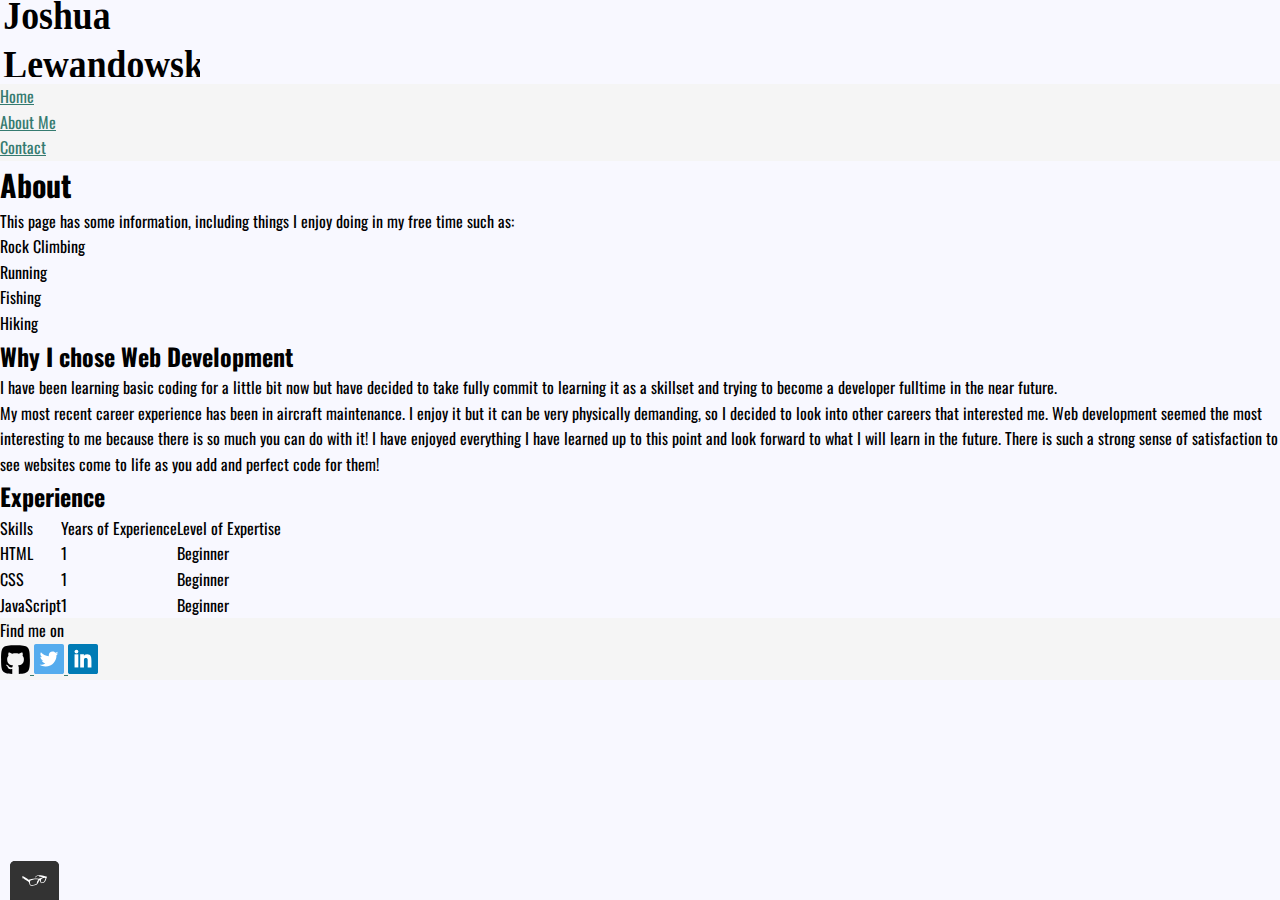
==== about.html @ c808af3d "continuing to style webpage" ====
<!DOCTYPE html>
<html>
<head>
  <meta charset="utf-8">
  <title>Joshua Lewandowski</title>
  <!-- Add your own favicon -->
  <link rel="shortcut icon" href="img/favicon.svg">
  <link rel="stylesheet" type="text/css" href="css/normalize.css">
  <link rel="preconnect" href="https://fonts.gstatic.com">
  <link href="https://fonts.googleapis.com/css2?family=Oswald:wght@300&display=swap" rel="stylesheet">
  <link rel="stylesheet" type="text/css" href="css/styles.css">
</head>
<body>
  <header>
    <!-- Create your own logo to add here -->
    <img src="img/logo.svg" alt="Joshua Lewandowski">
    <nav>
      <ul role="menu-bar">
        <li role="presentation">
          <a href="index.html" role="menuitem" class="navigation-list__item">Home</a>
        </li>
        <li role="presentation">
          <a href="about.html" role="menuitem" class="navigation-list__item navigation-list__item--active">About Me</a>
        </li>
        <li role="presentation">
          <a href="contact.html" role="menuitem" class="navigation-list__item">Contact</a>
        </li>
      </ul>
    <nav>
  </header>
  <div>
    <h1>About</h1>
    <p>This page has some information, including things I enjoy doing in my free time such as:</p>
    <ul>
      <li>Rock Climbing</li>
      <li>Running</li>
      <li>Fishing</li>
      <li>Hiking</li>
    </ul>
    <h2>Why I chose Web Development</h2>
      <p>I have been learning basic coding for a little bit now but have decided to take fully commit to learning it as a skillset and trying to become a developer fulltime in the near future.</p>
      <p>My most recent career experience has been in aircraft maintenance. I enjoy it but it can be very physically demanding, so I decided to look into other careers that interested me. Web development seemed the most interesting to me because there is so much you can do with it! I have enjoyed everything I have learned up to this point and look forward to what I will learn in the future. There is such a strong sense of satisfaction to see websites come to life as you add and perfect code for them!</p>
  <h2>Experience</h2>
    <table>
      <tr>
        <td>Skills</td>
        <td>Years of Experience</td>
        <td>Level of Expertise</td>
      </tr>
      <tr>
        <td>HTML</td>
        <td>1</td>
        <td>Beginner</td>
      </tr>
      <tr>
        <td>CSS</td>
        <td>1</td>
        <td>Beginner</td>
      </tr>
      <tr>
        <td>JavaScript</td>
        <td>1</td>
        <td>Beginner</td>
      </tr>
    </table>
  </div>
  <footer>
    <p>Find me on</p>
    <a href="https://github.com/joshlewski" target="_blank">
      <img src="img/github_icon.svg" alt="Github">
    </a>
    <a href="#" target="_blank">
      <img src="img/twitter_icon.svg" alt="Twitter">
    <a href="https://www.linkedin.com/in/joshua-lewandowski/" target="_blank">
      <img src="img/linkedin_icon.svg" alt="LinkedIn">
    </a>
  </footer>
  <script src="js/tota11y.min.js"></script>
</body>
</html>
---- css/styles.css ----
/*
Colors Used

background ghost white: #F8F8FF
nav&footer white smoke: #F5F5F5
button color powder blue: #B0E0E6
*/
body {
  background-color: #F8F8FF;
  font-family: 'Oswald', sans-serif;
  font-weight: 400;
  font-size: 16px;
  line-height: 1.6;
}
nav {
  background-color: #F5F5F5;
}
h1 {
  font-size: 30px;
  font-weight: 700;
}
h2 {
  font-size: 24px;
  font-weight: 700;
}
h3 {
  font-size: 18px;
  font-weight: 700;
}
.profile_picture {
  width: 250px;
  float: left;
  margin-right: 40px;
}
a {
  color: #357b70;
}
a:hover {
  text-decoration: none;
}
a:visited {
  color: #05676e;
}
a:active {
  color: #489c79;
}
button {
  border: none;
  font-family: inherit;
  background-color: #B0E0E6;
  color: black;
  text-decoration: none;
  padding: 10px;
  border-radius: 3px;
  /* gives the button a bottom border with a width of 2px, a type of solid, and a color in RGBA format */
  border-bottom: 2px solid rgba(0, 0, 0, 0.3);
}
button:hover, button:focus {
  cursor: pointer;
  opacity: 0.8;
}
footer {
  background-color: #F5F5F5;
}
.page-footer {
  clear: both;
}
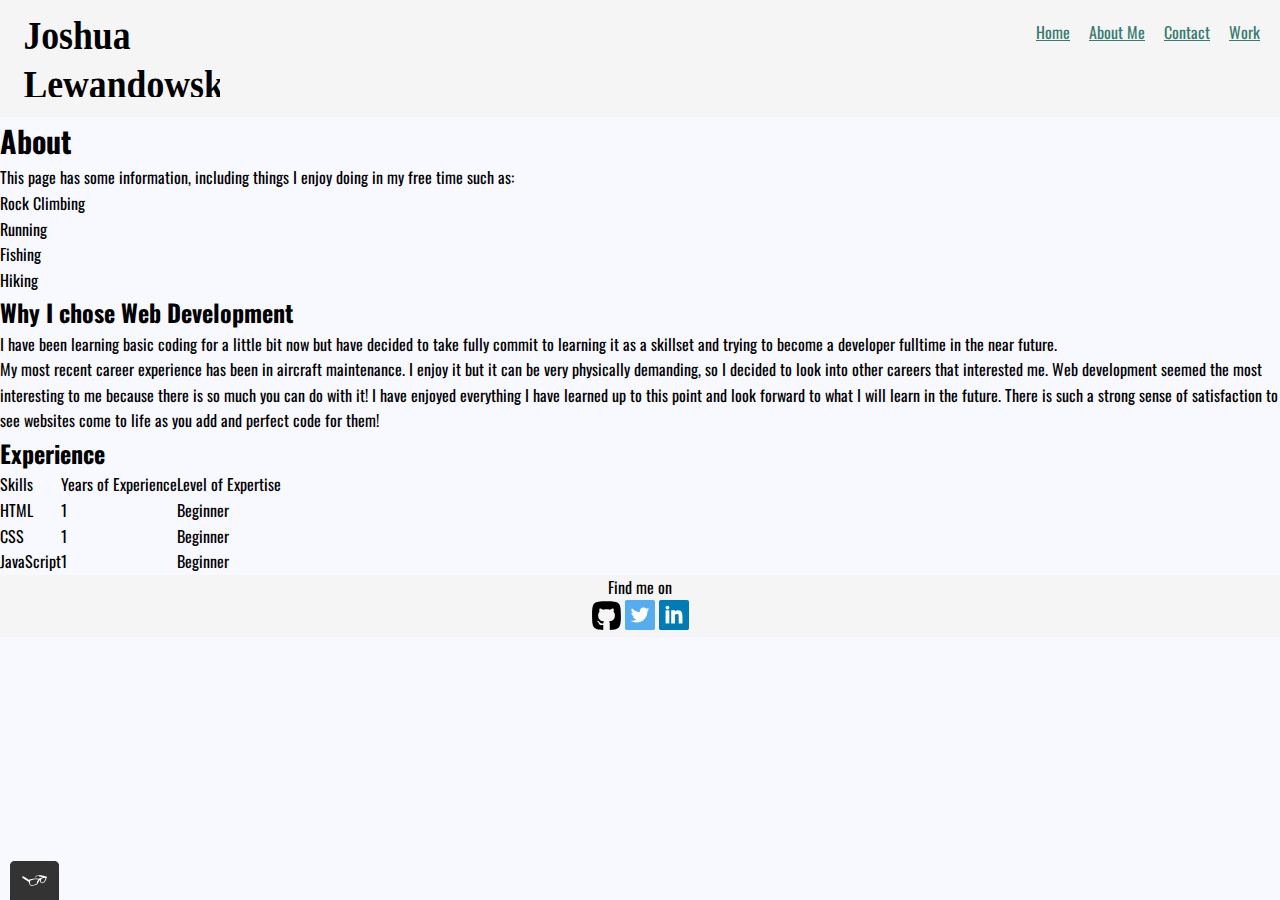
==== commit a8395709: "continued styling added a work page centered footer" ====
--- a/about.html
+++ b/about.html
@@ -11,11 +11,11 @@
   <link rel="stylesheet" type="text/css" href="css/styles.css">
 </head>
 <body>
-  <header>
-    <!-- Create your own logo to add here -->
-    <img src="img/logo.svg" alt="Joshua Lewandowski">
-    <nav>
-      <ul role="menu-bar">
+  <header class="page-header">
+  <!-- Create your own logo to add here -->
+    <img src="img/logo.svg" alt="Joshua Lewandowski" class="page-header__item">
+    <nav class="main-navigation page-header__item">
+      <ul role="menu-bar" class="navigation-list">
         <li role="presentation">
           <a href="index.html" role="menuitem" class="navigation-list__item">Home</a>
         </li>
@@ -24,6 +24,9 @@
         </li>
         <li role="presentation">
           <a href="contact.html" role="menuitem" class="navigation-list__item">Contact</a>
+        </li>
+        <li role="presentation">
+          <a href="work.html" role="menuitem" class="navigation-list__item">Work</a>
         </li>
       </ul>
     <nav>
@@ -64,8 +67,9 @@
       </tr>
     </table>
   </div>
-  <footer>
+  <footer class="page-footer">
     <p>Find me on</p>
+    <div class="social-media">
     <a href="https://github.com/joshlewski" target="_blank">
       <img src="img/github_icon.svg" alt="Github">
     </a>
@@ -74,6 +78,7 @@
     <a href="https://www.linkedin.com/in/joshua-lewandowski/" target="_blank">
       <img src="img/linkedin_icon.svg" alt="LinkedIn">
     </a>
+    <div>
   </footer>
   <script src="js/tota11y.min.js"></script>
 </body>
--- a/css/styles.css
+++ b/css/styles.css
@@ -5,6 +5,9 @@
 nav&footer white smoke: #F5F5F5
 button color powder blue: #B0E0E6
 */
+* {
+  box-sizing: border-box;
+}
 body {
   background-color: #F8F8FF;
   font-family: 'Oswald', sans-serif;
@@ -31,6 +34,7 @@
   width: 250px;
   float: left;
   margin-right: 40px;
+  border-radius: 50%;
 }
 a {
   color: #357b70;
@@ -64,4 +68,48 @@
 }
 .page-footer {
   clear: both;
+  display: flex;
+  flex-direction: column;
+  text-align: center;
 }
+.profile {
+  max-width: 700px;
+  margin: 0 auto;
+}
+.page-header {
+  display: flex;
+  width: 100%;
+  padding: 20px;
+  background-color: #F5F5F5;
+}
+.page-header__item {
+  flex: 0 1 200px;
+}
+.page-header__item:last-child {
+  flex-grow: 1;
+  text-align: right;
+}
+.navigation-list {
+  list-style-type: none;
+}
+.navigation-list li {
+  display: inline-block;
+  margin-left: 15px;
+}
+.grid {
+  display: grid;
+  grid-template-columns: 1fr 1fr 1fr;
+  grid-gap: 20px;
+}
+.grid__item {
+  background-color: lightgray;
+}
+.social-media a {
+  text-decoration: none;
+}
+.social-media img:hover {
+  transform: scale(1.5);
+}
+.grid__item a {
+  color: #00675c;
+}
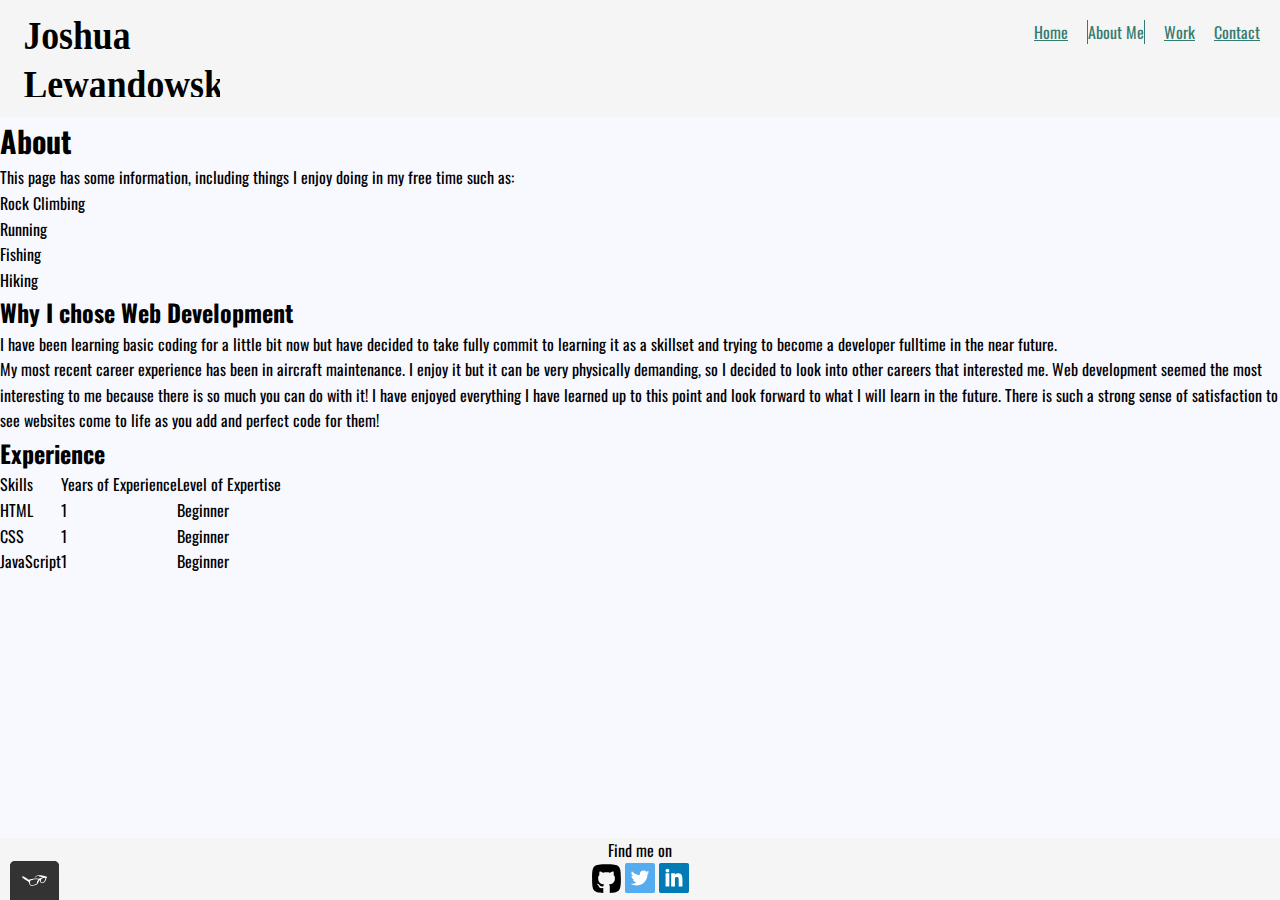
==== commit 309c449c: "moved footer to bottom of page changed contact to lask position in navbar" ====
--- a/about.html
+++ b/about.html
@@ -23,10 +23,10 @@
           <a href="about.html" role="menuitem" class="navigation-list__item navigation-list__item--active">About Me</a>
         </li>
         <li role="presentation">
-          <a href="contact.html" role="menuitem" class="navigation-list__item">Contact</a>
+          <a href="work.html" role="menuitem" class="navigation-list__item">Work</a>
         </li>
         <li role="presentation">
-          <a href="work.html" role="menuitem" class="navigation-list__item">Work</a>
+          <a href="contact.html" role="menuitem" class="navigation-list__item">Contact</a>
         </li>
       </ul>
     <nav>
--- a/css/styles.css
+++ b/css/styles.css
@@ -65,6 +65,9 @@
 }
 footer {
   background-color: #F5F5F5;
+  position: absolute;
+  bottom: 0;
+  width: 100%;
 }
 .page-footer {
   clear: both;
@@ -96,6 +99,13 @@
   display: inline-block;
   margin-left: 15px;
 }
+.navigation-list__item--active {
+  border-style: solid;
+  border-color: #357b70;
+  border-left-width: 1px;
+  border-right-width: 1px;
+  text-decoration: none;
+}
 .grid {
   display: grid;
   grid-template-columns: 1fr 1fr 1fr;
@@ -103,6 +113,7 @@
 }
 .grid__item {
   background-color: lightgray;
+  padding-bottom: 20px;
 }
 .social-media a {
   text-decoration: none;
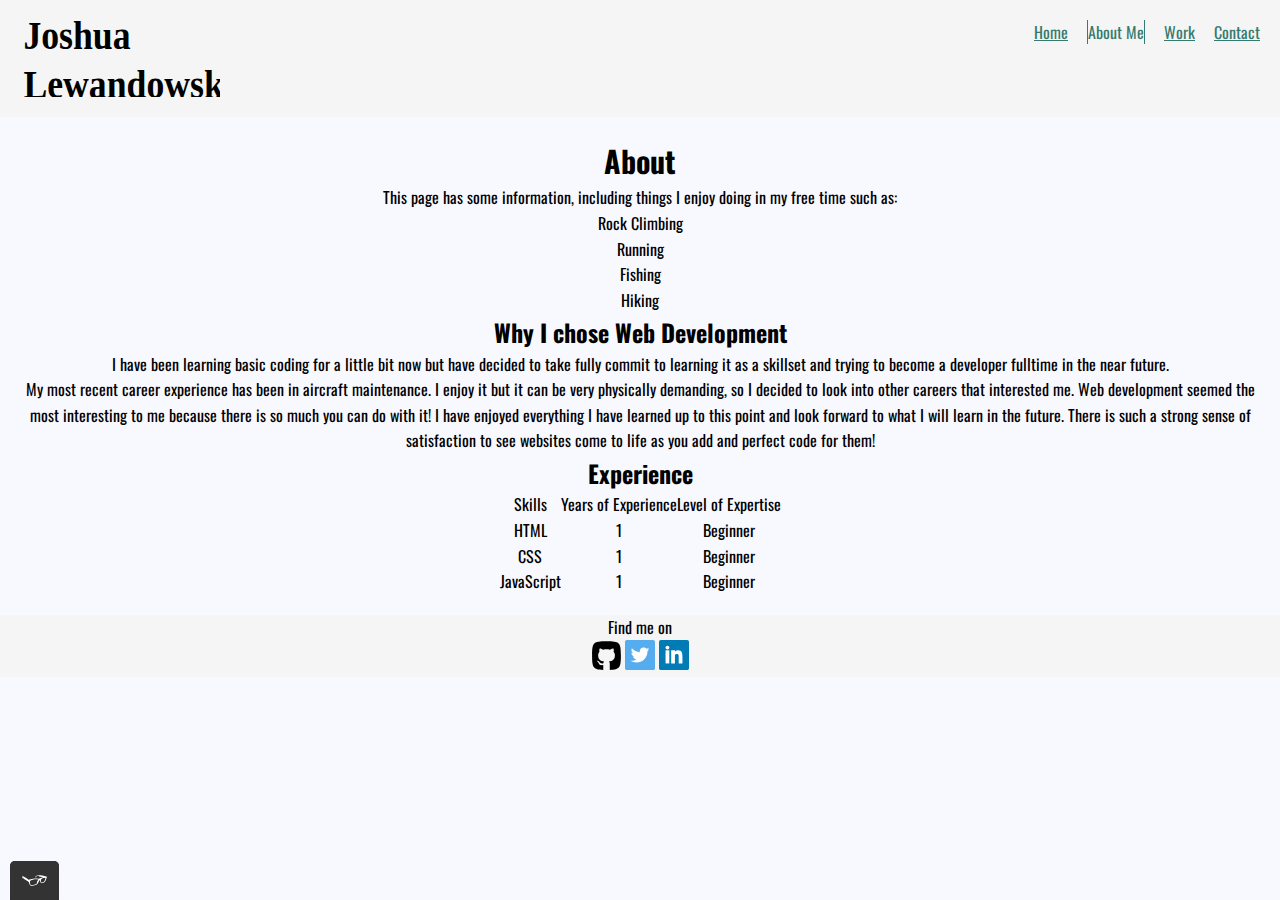
==== commit c39c9f9a: "styling to center elements on pages" ====
--- a/about.html
+++ b/about.html
@@ -31,7 +31,7 @@
       </ul>
     <nav>
   </header>
-  <div>
+  <div class="about-me">
     <h1>About</h1>
     <p>This page has some information, including things I enjoy doing in my free time such as:</p>
     <ul>
@@ -44,7 +44,7 @@
       <p>I have been learning basic coding for a little bit now but have decided to take fully commit to learning it as a skillset and trying to become a developer fulltime in the near future.</p>
       <p>My most recent career experience has been in aircraft maintenance. I enjoy it but it can be very physically demanding, so I decided to look into other careers that interested me. Web development seemed the most interesting to me because there is so much you can do with it! I have enjoyed everything I have learned up to this point and look forward to what I will learn in the future. There is such a strong sense of satisfaction to see websites come to life as you add and perfect code for them!</p>
   <h2>Experience</h2>
-    <table>
+    <table class="about-table">
       <tr>
         <td>Skills</td>
         <td>Years of Experience</td>
--- a/css/styles.css
+++ b/css/styles.css
@@ -21,10 +21,12 @@
 h1 {
   font-size: 30px;
   font-weight: 700;
+  text-align: center;
 }
 h2 {
   font-size: 24px;
   font-weight: 700;
+  text-align: center;
 }
 h3 {
   font-size: 18px;
@@ -65,9 +67,6 @@
 }
 footer {
   background-color: #F5F5F5;
-  position: absolute;
-  bottom: 0;
-  width: 100%;
 }
 .page-footer {
   clear: both;
@@ -124,3 +123,23 @@
 .grid__item a {
   color: #00675c;
 }
+.about-me {
+  text-align: center;
+  margin: 20px;
+}
+.about-table {
+  display: flex;
+  justify-content: center;
+}
+.contact {
+  display: flex;
+  flex-direction: column;
+  text-align: center;
+  padding-bottom: 20px;
+}
+.contact-form {
+  padding-bottom: 20px;
+  display: flex;
+  flex-direction: column;
+  align-items: center;
+}
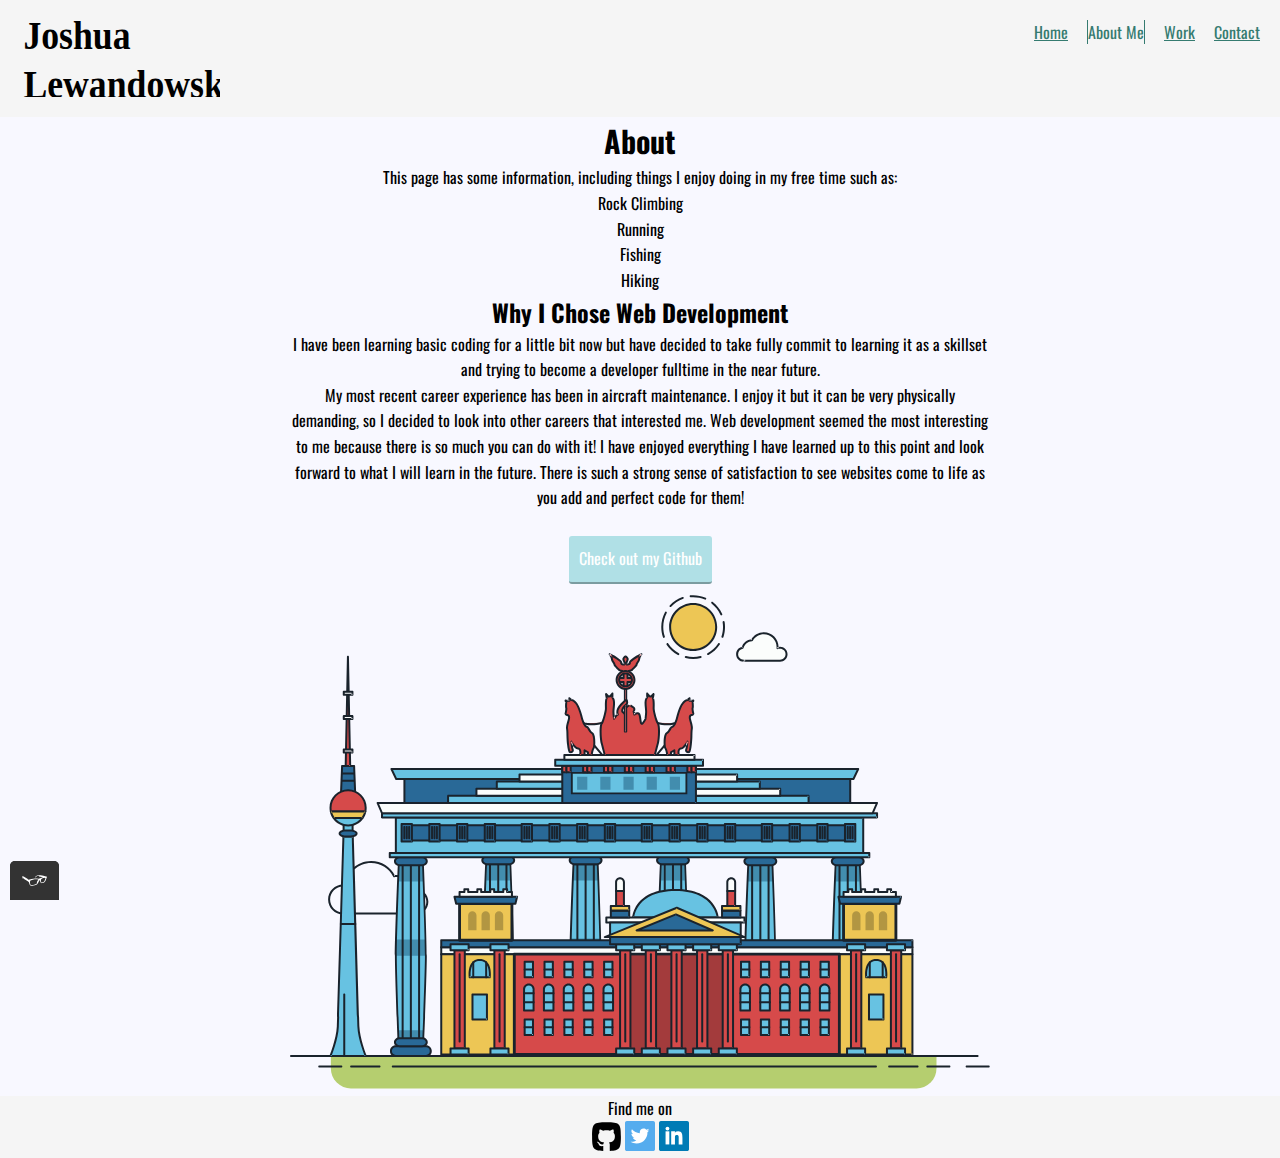
==== commit 0ce7e608: "added an svg with animations" ====
--- a/about.html
+++ b/about.html
@@ -2,6 +2,7 @@
 <html>
 <head>
   <meta charset="utf-8">
+  <meta name="viewport" content="width=device-width, initial-scale=1">
   <title>Joshua Lewandowski</title>
   <!-- Add your own favicon -->
   <link rel="shortcut icon" href="img/favicon.svg">
@@ -10,7 +11,7 @@
   <link href="https://fonts.googleapis.com/css2?family=Oswald:wght@300&display=swap" rel="stylesheet">
   <link rel="stylesheet" type="text/css" href="css/styles.css">
 </head>
-<body>
+<body class="main">
   <header class="page-header">
   <!-- Create your own logo to add here -->
     <img src="img/logo.svg" alt="Joshua Lewandowski" class="page-header__item">
@@ -40,9 +41,11 @@
       <li>Fishing</li>
       <li>Hiking</li>
     </ul>
-    <h2>Why I chose Web Development</h2>
+    <h2>Why I Chose Web Development</h2>
       <p>I have been learning basic coding for a little bit now but have decided to take fully commit to learning it as a skillset and trying to become a developer fulltime in the near future.</p>
       <p>My most recent career experience has been in aircraft maintenance. I enjoy it but it can be very physically demanding, so I decided to look into other careers that interested me. Web development seemed the most interesting to me because there is so much you can do with it! I have enjoyed everything I have learned up to this point and look forward to what I will learn in the future. There is such a strong sense of satisfaction to see websites come to life as you add and perfect code for them!</p>
+      <br>
+<!-- Take Out Table for now
   <h2>Experience</h2>
     <table class="about-table">
       <tr>
@@ -66,6 +69,942 @@
         <td>Beginner</td>
       </tr>
     </table>
+  -->
+    <a href="https://github.com/joshlewski" class="button" target="_blank">Check out my Github</a>
+
+    <svg xmlns="http://www.w3.org/2000/svg" class="berlin-illustration" height="505" viewBox="0 0 700 505" xmlns:xlink="http://www.w3.org/1999/xlink">
+      <defs>
+          <polygon id="a" points=".06 231.917 .06 .929 688.717 .929 688.717 231.917" />
+      </defs>
+      <g fill="none" fill-rule="evenodd">
+        <g transform="translate(0 241)" class="cloud-front">
+        <path fill="#1A232C" d="M87.602,29 L87.602,28 C87.326,28.001 87.103,28.024 86.927,28.033 L86.979,29.031 L87.947,28.78 C85.741,20.282 78.041,14.002 68.852,14 C67.858,14 66.904,14.096 65.98,14.231 L66.125,15.22 L67.019,14.772 C62.626,6.015 53.567,0.001 43.102,0 C29.041,0.002 17.524,10.848 16.443,24.632 L17.44,24.71 L17.606,23.724 C16.803,23.589 15.969,23.5 15.102,23.5 C6.817,23.501 0.102,30.215 0.102,38.5 C0.102,46.785 6.817,53.499 15.102,53.5 L87.602,53.5 C94.644,53.499 100.351,47.792 100.352,40.75 C100.351,33.708 94.644,28.001 87.602,28 L87.602,30 C90.573,30 93.254,31.202 95.203,33.149 C97.15,35.097 98.351,37.778 98.352,40.75 C98.351,43.722 97.15,46.403 95.203,48.351 C93.254,50.298 90.573,51.5 87.602,51.5 L15.102,51.5 C11.509,51.5 8.265,50.046 5.909,47.692 C3.555,45.337 2.102,42.093 2.102,38.5 C2.102,34.907 3.555,31.663 5.909,29.308 C8.265,26.954 11.509,25.5 15.102,25.5 C15.831,25.5 16.553,25.575 17.273,25.697 C17.551,25.743 17.832,25.672 18.055,25.499 C18.277,25.325 18.414,25.07 18.436,24.789 C19.436,12.04 30.094,1.998 43.102,2 C52.786,1.999 61.163,7.564 65.231,15.669 C65.425,16.055 65.842,16.272 66.27,16.21 C67.132,16.084 67.988,16 68.852,16 C77.108,15.998 84.027,21.647 86.011,29.283 C86.13,29.741 86.557,30.054 87.031,30.03 C87.27,30.017 87.457,29.999 87.602,30 L87.602,29"
+            transform="translate(38 36)" />
+          </g>
+          <path fill="#B5CE6F" d="M646.484,484.382 C646.484,489.501 644.531,494.62 640.627,498.525 C636.722,502.43 631.603,504.382 626.484,504.382 L60.873,504.382 C55.754,504.382 50.636,502.43 46.731,498.525 C42.826,494.62 40.873,489.501 40.873,484.382 L40.873,471.917 L646.484,471.917 L646.484,484.382"
+          />
+          <polyline fill="#67C2E2" points="334.824 185.029 101.449 185.029 106.209 195.08 563.438 195.08 568.2 185.029 334.824 185.029" />
+          <path fill="#1A232C" d="M334.824,185.029 L334.824,184.029 L101.449,184.029 C101.104,184.029 100.788,184.203 100.604,184.494 C100.42,184.785 100.398,185.146 100.545,185.457 L105.306,195.508 C105.471,195.856 105.824,196.079 106.209,196.079 L563.438,196.079 C563.824,196.079 564.177,195.856 564.342,195.508 L569.104,185.457 C569.251,185.146 569.229,184.785 569.045,184.494 C568.861,184.203 568.544,184.029 568.2,184.029 L334.824,184.029 L334.824,186.029 L566.62,186.029 L562.806,194.08 L106.842,194.08 L103.029,186.029 L334.824,186.029 L334.824,185.029"
+          />
+          <polygon fill="#296997" points="114.416 218.974 560.222 218.974 560.222 195.08 114.416 195.08" />
+          <path fill="#1A232C" d="M560.222,218.974 L560.222,217.974 L115.416,217.974 L115.416,196.079 L559.222,196.079 L559.222,218.974 L560.222,218.974 L560.222,217.974 L560.222,218.974 L561.222,218.974 L561.222,195.08 C561.222,194.816 561.115,194.559 560.929,194.372 C560.742,194.186 560.485,194.08 560.222,194.08 L114.416,194.08 C114.152,194.08 113.895,194.186 113.708,194.372 C113.522,194.559 113.416,194.816 113.416,195.08 L113.416,218.974 C113.416,219.237 113.522,219.495 113.708,219.681 C113.895,219.867 114.152,219.974 114.416,219.974 L560.222,219.974 C560.485,219.974 560.742,219.867 560.929,219.681 C561.115,219.495 561.222,219.237 561.222,218.974 L560.222,218.974"
+          />
+          <polygon fill="#67C2E2" points="105.85 269.08 573.225 269.08 573.225 233.398 105.85 233.398" />
+          <path fill="#1A232C" d="M573.225,233.398 L573.225,232.398 L105.85,232.398 C105.587,232.398 105.329,232.505 105.143,232.691 C104.957,232.877 104.85,233.134 104.85,233.398 L104.85,269.08 C104.85,269.344 104.957,269.601 105.143,269.788 C105.329,269.974 105.587,270.08 105.85,270.08 L573.225,270.08 C573.488,270.08 573.745,269.974 573.932,269.788 C574.118,269.601 574.225,269.344 574.225,269.08 L574.225,233.398 C574.225,233.134 574.118,232.877 573.932,232.691 C573.745,232.505 573.488,232.398 573.225,232.398 L573.225,233.398 L572.225,233.398 L572.225,268.08 L106.85,268.08 L106.85,234.398 L573.225,234.398 L573.225,233.398 L572.225,233.398 L573.225,233.398"
+          />
+          <polygon fill="#296997" points="116.751 256.508 562.557 256.508 562.557 241.243 116.751 241.243" />
+          <path fill="#1A232C" d="M562.557,256.508 L562.557,255.508 L117.75,255.508 L117.75,242.243 L561.557,242.243 L561.557,256.508 L562.557,256.508 L562.557,255.508 L562.557,256.508 L563.557,256.508 L563.557,241.243 C563.557,240.979 563.45,240.722 563.264,240.535 C563.078,240.349 562.82,240.243 562.557,240.243 L116.75,240.243 C116.487,240.243 116.23,240.349 116.043,240.535 C115.857,240.722 115.751,240.979 115.751,241.243 L115.751,256.508 C115.751,256.771 115.857,257.029 116.043,257.215 C116.23,257.401 116.487,257.508 116.751,257.508 L562.557,257.508 C562.82,257.508 563.077,257.401 563.264,257.215 C563.45,257.029 563.557,256.771 563.557,256.508 L562.557,256.508"
+          />
+          <polygon fill="#67C2E2" points="158.07 218.974 518.563 218.974 518.563 211.858 158.07 211.858" />
+          <path fill="#1A232C" d="M518.563,211.858 L518.563,210.858 L158.07,210.858 C157.807,210.858 157.549,210.964 157.363,211.151 C157.177,211.337 157.07,211.594 157.07,211.858 L157.07,218.974 C157.07,219.237 157.177,219.495 157.363,219.681 C157.549,219.867 157.807,219.974 158.07,219.974 L518.563,219.974 C518.826,219.974 519.083,219.867 519.27,219.681 C519.456,219.495 519.562,219.237 519.562,218.974 L519.562,211.858 C519.562,211.594 519.456,211.337 519.27,211.151 C519.083,210.964 518.826,210.858 518.563,210.858 L518.563,211.858 L517.563,211.858 L517.563,217.974 L159.07,217.974 L159.07,212.858 L518.563,212.858 L518.563,211.858 L517.563,211.858 L518.563,211.858"
+          />
+          <polygon fill="#FBFDFC" points="186.438 211.858 490.194 211.858 490.194 204.741 186.438 204.741" />
+          <path fill="#1A232C" d="M490.194,204.741 L490.194,203.741 L186.438,203.741 C186.175,203.741 185.917,203.848 185.731,204.034 C185.545,204.221 185.438,204.478 185.438,204.741 L185.438,211.858 C185.438,212.121 185.545,212.379 185.731,212.565 C185.917,212.751 186.175,212.858 186.438,212.858 L490.194,212.858 C490.458,212.858 490.715,212.751 490.902,212.565 C491.088,212.379 491.194,212.121 491.194,211.858 L491.194,204.741 C491.194,204.478 491.088,204.221 490.902,204.034 C490.715,203.848 490.458,203.741 490.194,203.741 L490.194,204.741 L489.194,204.741 L489.194,210.858 L187.438,210.858 L187.438,205.741 L490.194,205.741 L490.194,204.741 L489.194,204.741 L490.194,204.741"
+          />
+          <polygon fill="#67C2E2" points="206.805 204.741 469.828 204.741 469.828 197.624 206.805 197.624" />
+          <path fill="#1A232C" d="M469.828,197.624 L469.828,196.624 L206.805,196.624 C206.541,196.624 206.284,196.731 206.098,196.917 C205.911,197.103 205.805,197.361 205.805,197.624 L205.805,204.741 C205.805,205.005 205.911,205.262 206.098,205.449 C206.284,205.635 206.541,205.741 206.805,205.741 L469.828,205.741 C470.091,205.741 470.349,205.635 470.535,205.449 C470.722,205.262 470.828,205.005 470.828,204.741 L470.828,197.624 C470.828,197.361 470.722,197.103 470.535,196.917 C470.349,196.731 470.091,196.624 469.828,196.624 L469.828,197.624 L468.828,197.624 L468.828,203.741 L207.805,203.741 L207.805,198.624 L469.828,198.624 L469.828,197.624 L468.828,197.624 L469.828,197.624"
+          />
+          <polygon fill="#FBFDFC" points="229.521 197.624 447.111 197.624 447.111 190.509 229.521 190.509" />
+          <path fill="#1A232C" d="M447.111,190.509 L447.111,189.509 L229.521,189.509 C229.258,189.509 229,189.616 228.814,189.802 C228.628,189.988 228.521,190.246 228.521,190.509 L228.521,197.624 C228.521,197.888 228.628,198.145 228.814,198.332 C229,198.518 229.258,198.624 229.521,198.624 L447.111,198.624 C447.375,198.624 447.632,198.518 447.818,198.332 C448.005,198.145 448.111,197.888 448.111,197.624 L448.111,190.509 C448.111,190.246 448.005,189.988 447.818,189.802 C447.632,189.616 447.375,189.509 447.111,189.509 L447.111,190.509 L446.111,190.509 L446.111,196.624 L230.521,196.624 L230.521,191.509 L447.111,191.509 L447.111,190.509 L446.111,190.509 L447.111,190.509"
+          />
+          <path fill="#67C2E2" d="M135.607,355.447 C135.163,337.766 134.264,313.326 133.648,297.387 C133.274,287.721 133.004,281.18 133.004,281.18 L108.722,281.18 C108.722,281.18 108.452,287.721 108.079,297.387 C107.462,313.326 106.563,337.766 106.119,355.447 C105.953,362.059 105.85,367.732 105.85,371.653 L105.85,371.654 C105.85,386.117 107.243,424.332 108.089,446.189 C108.457,455.706 108.722,462.126 108.722,462.126 L133.004,462.126 C133.004,462.126 133.269,455.706 133.637,446.189 C134.482,424.332 135.876,386.117 135.876,371.654 L135.876,371.653 C135.876,367.732 135.773,362.059 135.607,355.447"
+          />
+          <path fill="#428DAE" d="M133.648 297.387L108.079 297.387C108.452 287.721 108.722 281.18 108.722 281.18L133.004 281.18C133.004 281.18 133.274 287.721 133.648 297.387M135.876 371.654L105.85 371.654 105.85 371.653C105.85 367.732 105.953 362.059 106.119 355.447L135.607 355.447C135.773 362.059 135.876 367.732 135.876 371.653L135.876 371.654M133.004 462.126L108.722 462.126C108.722 462.126 108.457 455.706 108.089 446.189L133.637 446.189C133.269 455.706 133.004 462.126 133.004 462.126"
+          />
+          <path fill="#1A232C" d="M109.612,461.199 L132.114,461.199 C132.447,453.007 134.949,390.886 134.949,371.653 C134.949,352.42 132.447,290.299 132.114,282.108 L109.612,282.108 C109.279,290.299 106.778,352.42 106.778,371.653 C106.778,390.886 109.279,453.007 109.612,461.199 Z M133.895,463.054 L107.832,463.054 L107.794,462.164 C107.766,461.466 104.922,392.193 104.922,371.653 C104.922,351.114 107.766,281.839 107.794,281.142 L107.832,280.252 L133.895,280.252 L133.931,281.142 C133.96,281.839 136.804,351.114 136.804,371.653 C136.804,392.193 133.96,461.466 133.931,462.164 L133.895,463.054 L133.895,463.054 Z"
+          />
+          <path fill="#1A232C" d="M111.638 281.18L111.638 462.126C111.638 462.679 112.086 463.126 112.638 463.126 113.19 463.126 113.638 462.679 113.638 462.126L113.638 281.18C113.638 280.628 113.19 280.18 112.638 280.18 112.086 280.18 111.638 280.628 111.638 281.18M119.863 281.18L119.863 462.126C119.863 462.679 120.311 463.126 120.863 463.126 121.416 463.126 121.863 462.679 121.863 462.126L121.863 281.18C121.863 280.628 121.416 280.18 120.863 280.18 120.311 280.18 119.863 280.628 119.863 281.18M128.088 281.18L128.088 462.126C128.088 462.679 128.536 463.126 129.088 463.126 129.64 463.126 130.088 462.679 130.088 462.126L130.088 281.18C130.088 280.628 129.64 280.18 129.088 280.18 128.536 280.18 128.088 280.628 128.088 281.18"
+          />
+          <path fill="#296997" d="M136.79,277.265 C136.79,279.418 134.675,281.18 132.09,281.18 L109.636,281.18 C107.051,281.18 104.936,279.418 104.936,277.265 C104.936,275.111 107.051,273.349 109.636,273.349 L132.09,273.349 C134.675,273.349 136.79,275.111 136.79,277.265"
+          />
+          <path fill="#1A232C" d="M136.79,277.265 L135.79,277.265 C135.789,278.005 135.433,278.704 134.769,279.262 C134.109,279.814 133.155,280.181 132.09,280.18 L109.636,280.18 C108.571,280.181 107.617,279.814 106.956,279.262 C106.293,278.704 105.936,278.005 105.936,277.265 C105.936,276.524 106.293,275.825 106.957,275.267 C107.617,274.715 108.571,274.348 109.636,274.349 L132.09,274.349 C133.155,274.348 134.109,274.716 134.769,275.267 C135.433,275.825 135.789,276.524 135.79,277.265 L137.79,277.265 C137.791,275.851 137.09,274.593 136.049,273.731 C135.006,272.863 133.61,272.35 132.09,272.349 L109.636,272.349 C108.116,272.35 106.72,272.863 105.676,273.731 C104.636,274.593 103.935,275.851 103.936,277.265 C103.935,278.678 104.636,279.937 105.677,280.798 C106.72,281.666 108.116,282.179 109.636,282.18 L132.09,282.18 C133.61,282.179 135.006,281.666 136.049,280.798 C137.09,279.937 137.791,278.678 137.79,277.265 L136.79,277.265"
+          />
+          <path fill="#296997" d="M140.775,467.217 C140.775,469.803 138.661,471.917 136.076,471.917 L105.65,471.917 C103.065,471.917 100.951,469.803 100.951,467.217 L100.951,466.825 C100.951,464.241 103.065,462.126 105.65,462.126 L136.076,462.126 C138.661,462.126 140.775,464.241 140.775,466.825 L140.775,467.217"
+          />
+          <path fill="#1A232C" d="M140.775,467.217 L139.775,467.217 C139.775,468.235 139.361,469.155 138.688,469.83 C138.013,470.503 137.093,470.917 136.076,470.917 L105.65,470.917 C104.633,470.917 103.713,470.504 103.038,469.83 C102.365,469.155 101.951,468.235 101.951,467.217 L101.951,466.825 C101.951,465.808 102.365,464.889 103.038,464.214 C103.713,463.54 104.633,463.127 105.65,463.126 L136.076,463.126 C137.093,463.127 138.013,463.54 138.688,464.214 C139.362,464.889 139.775,465.808 139.775,466.825 L139.775,467.217 L141.775,467.217 L141.775,466.825 C141.772,463.684 139.217,461.13 136.076,461.126 L105.65,461.126 C102.509,461.13 99.955,463.684 99.951,466.825 L99.951,467.217 C99.954,470.36 102.509,472.914 105.65,472.917 L136.076,472.917 C139.217,472.914 141.772,470.36 141.775,467.217 L140.775,467.217"
+          />
+          <path fill="#296997" d="M136.79,458.208 C136.79,460.363 134.675,462.126 132.09,462.126 L109.636,462.126 C107.051,462.126 104.936,460.363 104.936,458.208 C104.936,456.057 107.051,454.292 109.636,454.292 L132.09,454.292 C134.675,454.292 136.79,456.057 136.79,458.208"
+          />
+          <path fill="#1A232C" d="M136.79,458.208 L135.79,458.208 C135.789,458.949 135.432,459.649 134.769,460.207 C134.108,460.76 133.154,461.128 132.09,461.126 L109.636,461.126 C108.572,461.128 107.617,460.76 106.957,460.207 C106.293,459.649 105.936,458.949 105.936,458.208 C105.936,457.47 106.293,456.77 106.957,456.212 C107.617,455.659 108.572,455.291 109.636,455.292 L132.09,455.292 C133.154,455.291 134.108,455.659 134.769,456.212 C135.433,456.77 135.789,457.47 135.79,458.208 L137.79,458.208 C137.791,456.796 137.09,455.538 136.05,454.675 C135.006,453.808 133.61,453.294 132.09,453.292 L109.636,453.292 C108.115,453.294 106.719,453.808 105.676,454.675 C104.636,455.538 103.935,456.796 103.936,458.208 C103.935,459.622 104.636,460.881 105.676,461.743 C106.72,462.611 108.116,463.125 109.636,463.126 L132.09,463.126 C133.61,463.125 135.006,462.611 136.05,461.743 C137.09,460.881 137.791,459.622 137.79,458.208 L136.79,458.208"
+          />
+          <path fill="#67C2E2" d="M572.471,355.447 C572.025,337.766 571.126,313.326 570.51,297.387 C570.137,287.721 569.867,281.18 569.867,281.18 L545.585,281.18 C545.585,281.18 545.315,287.721 544.942,297.387 C544.326,313.326 543.427,337.766 542.981,355.447 C542.815,362.059 542.713,367.732 542.713,371.653 L542.713,371.654 C542.713,386.117 544.107,424.332 544.952,446.189 C545.32,455.706 545.585,462.126 545.585,462.126 L569.867,462.126 C569.867,462.126 570.132,455.706 570.499,446.189 C571.346,424.332 572.739,386.117 572.739,371.654 L572.739,371.653 C572.739,367.732 572.637,362.059 572.471,355.447"
+          />
+          <path fill="#428DAE" d="M569.582 297.387L566.951 297.387 566.951 282.108 568.977 282.108C569.063 284.206 569.29 289.841 569.582 297.387M564.951 297.387L545.871 297.387C546.162 289.841 546.39 284.206 546.476 282.108L564.951 282.108 564.951 297.387M571.8 369.187L566.951 369.187 566.951 356.265 571.562 356.265C571.685 361.272 571.771 365.701 571.8 369.187M564.951 369.187L543.653 369.187C543.684 365.512 543.777 360.79 543.912 355.447L553.551 355.447 553.551 356.265 564.951 356.265 564.951 369.187"
+          />
+          <path fill="#1A232C" d="M546.476,461.199 L568.977,461.199 C569.31,453.007 571.812,390.886 571.812,371.653 C571.812,352.42 569.31,290.299 568.977,282.108 L546.476,282.108 C546.142,290.299 543.642,352.42 543.642,371.653 C543.642,390.886 546.142,453.007 546.476,461.199 M570.758,463.054 L544.694,463.054 L544.658,462.164 C544.629,461.466 541.785,392.193 541.785,371.653 C541.785,351.114 544.629,281.839 544.658,281.142 L544.694,280.252 L570.758,280.252 L570.795,281.142 C570.823,281.839 573.667,351.114 573.667,371.653 C573.667,392.193 570.823,461.466 570.795,462.164 L570.758,463.054"
+          />
+          <path fill="#1A232C" d="M548.501 281.18L548.501 462.126C548.501 462.679 548.949 463.126 549.501 463.126 550.053 463.126 550.501 462.679 550.501 462.126L550.501 281.18C550.501 280.628 550.053 280.18 549.501 280.18 548.949 280.18 548.501 280.628 548.501 281.18M556.727 281.18L556.727 462.126C556.727 462.679 557.174 463.126 557.727 463.126 558.279 463.126 558.727 462.679 558.727 462.126L558.727 281.18C558.727 280.628 558.279 280.18 557.727 280.18 557.174 280.18 556.727 280.628 556.727 281.18M564.951 281.18L564.951 462.126C564.951 462.679 565.399 463.126 565.951 463.126 566.503 463.126 566.951 462.679 566.951 462.126L566.951 281.18C566.951 280.628 566.503 280.18 565.951 280.18 565.399 280.18 564.951 280.628 564.951 281.18"
+          />
+          <path fill="#296997" d="M573.653,277.265 C573.653,279.418 571.537,281.18 568.953,281.18 L546.499,281.18 C543.915,281.18 541.799,279.418 541.799,277.265 C541.799,275.111 543.915,273.349 546.499,273.349 L568.953,273.349 C571.537,273.349 573.653,275.111 573.653,277.265"
+          />
+          <path fill="#1A232C" d="M573.653,277.265 L572.653,277.265 C572.653,278.005 572.296,278.704 571.632,279.262 C570.972,279.814 570.017,280.181 568.953,280.18 L546.499,280.18 C545.435,280.181 544.48,279.814 543.82,279.262 C543.156,278.704 542.8,278.005 542.799,277.265 C542.8,276.525 543.156,275.825 543.82,275.267 C544.481,274.715 545.435,274.348 546.499,274.349 L568.953,274.349 C570.017,274.348 570.972,274.715 571.632,275.267 C572.296,275.825 572.653,276.525 572.653,277.265 L574.653,277.265 C574.654,275.851 573.953,274.593 572.912,273.731 C571.869,272.863 570.473,272.35 568.953,272.349 L546.499,272.349 C544.979,272.35 543.583,272.863 542.54,273.731 C541.499,274.593 540.798,275.851 540.799,277.265 C540.798,278.679 541.499,279.937 542.54,280.798 C543.583,281.666 544.979,282.179 546.499,282.18 L568.953,282.18 C570.473,282.179 571.869,281.666 572.912,280.798 C573.953,279.937 574.654,278.679 574.653,277.265 L573.653,277.265"
+          />
+          <path fill="#296997" d="M577.639,467.217 C577.639,469.803 575.524,471.917 572.938,471.917 L542.514,471.917 C539.929,471.917 537.813,469.803 537.813,467.217 L537.813,466.825 C537.813,464.241 539.929,462.126 542.514,462.126 L572.938,462.126 C575.524,462.126 577.639,464.241 577.639,466.825 L577.639,467.217"
+          />
+          <path fill="#1A232C" d="M577.639,467.217 L576.639,467.217 C576.638,468.235 576.225,469.155 575.551,469.83 C574.876,470.503 573.956,470.917 572.938,470.917 L542.514,470.917 C541.497,470.917 540.576,470.503 539.901,469.83 C539.227,469.155 538.814,468.234 538.813,467.217 L538.813,466.825 C538.814,465.808 539.227,464.889 539.901,464.214 C540.576,463.54 541.497,463.127 542.514,463.126 L572.938,463.126 C573.956,463.127 574.876,463.54 575.551,464.214 C576.225,464.888 576.638,465.808 576.639,466.825 L576.639,467.217 L578.639,467.217 L578.639,466.825 C578.635,463.684 576.081,461.13 572.938,461.126 L542.514,461.126 C539.372,461.13 536.817,463.684 536.813,466.825 L536.813,467.217 C536.817,470.36 539.372,472.914 542.514,472.917 L572.938,472.917 C576.081,472.914 578.635,470.359 578.639,467.217 L577.639,467.217"
+          />
+          <path fill="#296997" d="M573.653,458.208 C573.653,460.363 571.537,462.126 568.953,462.126 L546.499,462.126 C543.915,462.126 541.799,460.363 541.799,458.208 C541.799,456.057 543.915,454.292 546.499,454.292 L568.953,454.292 C571.537,454.292 573.653,456.057 573.653,458.208"
+          />
+          <path fill="#1A232C" d="M573.653,458.208 L572.653,458.208 C572.653,458.949 572.296,459.649 571.632,460.207 C570.971,460.76 570.017,461.128 568.953,461.126 L546.499,461.126 C545.435,461.128 544.481,460.76 543.82,460.207 C543.157,459.649 542.799,458.949 542.799,458.208 C542.799,457.47 543.156,456.77 543.82,456.212 C544.481,455.659 545.435,455.291 546.499,455.292 L568.953,455.292 C570.017,455.291 570.971,455.659 571.632,456.212 C572.296,456.77 572.653,457.47 572.653,458.208 L574.653,458.208 C574.654,456.796 573.953,455.538 572.912,454.675 C571.869,453.808 570.473,453.294 568.953,453.292 L546.499,453.292 C544.979,453.294 543.583,453.808 542.54,454.675 C541.499,455.538 540.798,456.796 540.799,458.208 C540.798,459.622 541.499,460.881 542.54,461.743 C543.583,462.611 544.979,463.125 546.499,463.126 L568.953,463.126 C570.473,463.125 571.869,462.611 572.912,461.743 C573.953,460.881 574.654,459.622 574.653,458.208 L573.653,458.208"
+          />
+          <path fill="#67C2E2" d="M485.098,355.447 C484.654,337.766 483.753,313.326 483.137,297.387 C482.764,287.721 482.494,281.18 482.494,281.18 L458.213,281.18 C458.213,281.18 457.942,287.721 457.569,297.387 C456.953,313.326 456.055,337.766 455.608,355.447 C455.443,362.059 455.34,367.732 455.34,371.653 L455.34,371.654 C455.34,386.117 456.733,424.332 457.58,446.189 C457.948,455.706 458.213,462.126 458.213,462.126 L482.494,462.126 C482.494,462.126 482.759,455.706 483.126,446.189 C483.973,424.332 485.366,386.117 485.366,371.654 L485.366,371.653 C485.366,367.732 485.265,362.059 485.098,355.447"
+          />
+          <path fill="#428DAE" d="M483.137 297.387L457.569 297.387C457.942 287.721 458.213 281.18 458.213 281.18L482.494 281.18C482.494 281.18 482.764 287.721 483.137 297.387M485.355 369.187L455.351 369.187C455.382 365.502 455.475 360.78 455.608 355.447L485.098 355.447C485.232 360.78 485.325 365.502 485.355 369.187"
+          />
+          <path fill="#1A232C" d="M459.103,461.199 L481.605,461.199 C481.938,453.007 484.439,390.886 484.439,371.653 C484.439,352.42 481.938,290.299 481.605,282.108 L459.103,282.108 C458.769,290.299 456.268,352.42 456.268,371.653 C456.268,390.886 458.769,453.007 459.103,461.199 Z M483.386,463.054 L457.321,463.054 L457.285,462.164 C457.256,461.466 454.412,392.193 454.412,371.653 C454.412,351.114 457.256,281.839 457.285,281.142 L457.321,280.252 L483.386,280.252 L483.422,281.142 C483.45,281.839 486.294,351.114 486.294,371.653 C486.294,392.193 483.45,461.466 483.422,462.164 L483.386,463.054 L483.386,463.054 Z"
+          />
+          <path fill="#1A232C" d="M461.128 281.18L461.128 462.126C461.128 462.679 461.576 463.126 462.128 463.126 462.68 463.126 463.128 462.679 463.128 462.126L463.128 281.18C463.128 280.628 462.68 280.18 462.128 280.18 461.576 280.18 461.128 280.628 461.128 281.18M469.354 281.18L469.354 462.126C469.354 462.679 469.801 463.126 470.354 463.126 470.906 463.126 471.354 462.679 471.354 462.126L471.354 281.18C471.354 280.628 470.906 280.18 470.354 280.18 469.801 280.18 469.354 280.628 469.354 281.18M477.578 281.18L477.578 462.126C477.578 462.679 478.026 463.126 478.578 463.126 479.13 463.126 479.578 462.679 479.578 462.126L479.578 281.18C479.578 280.628 479.13 280.18 478.578 280.18 478.026 280.18 477.578 280.628 477.578 281.18"
+          />
+          <path fill="#296997" d="M486.281,277.265 C486.281,279.418 484.164,281.18 481.58,281.18 L459.126,281.18 C456.542,281.18 454.426,279.418 454.426,277.265 C454.426,275.111 456.542,273.349 459.126,273.349 L481.58,273.349 C484.164,273.349 486.281,275.111 486.281,277.265"
+          />
+          <path fill="#1A232C" d="M486.281,277.265 L485.281,277.265 C485.281,278.005 484.924,278.704 484.26,279.262 C483.599,279.814 482.644,280.181 481.58,280.18 L459.126,280.18 C458.062,280.181 457.107,279.814 456.447,279.262 C455.783,278.704 455.427,278.005 455.426,277.265 C455.427,276.525 455.783,275.825 456.447,275.267 C457.108,274.715 458.062,274.348 459.126,274.349 L481.58,274.349 C482.644,274.348 483.599,274.716 484.26,275.268 C484.924,275.825 485.281,276.525 485.281,277.265 L487.281,277.265 C487.282,275.851 486.58,274.593 485.54,273.731 C484.496,272.863 483.1,272.35 481.58,272.349 L459.126,272.349 C457.606,272.35 456.21,272.863 455.167,273.731 C454.126,274.593 453.425,275.851 453.426,277.265 C453.425,278.679 454.126,279.937 455.167,280.798 C456.21,281.666 457.606,282.179 459.126,282.18 L481.58,282.18 C483.1,282.179 484.496,281.666 485.54,280.799 C486.58,279.937 487.282,278.679 487.281,277.265 L486.281,277.265"
+          />
+          <path fill="#296997" d="M490.266,467.217 C490.266,469.803 488.151,471.917 485.565,471.917 L455.141,471.917 C452.556,471.917 450.44,469.803 450.44,467.217 L450.44,466.825 C450.44,464.241 452.556,462.126 455.141,462.126 L485.565,462.126 C488.151,462.126 490.266,464.241 490.266,466.825 L490.266,467.217"
+          />
+          <path fill="#1A232C" d="M490.266,467.217 L489.266,467.217 C489.265,468.235 488.852,469.155 488.178,469.83 C487.503,470.503 486.583,470.917 485.565,470.917 L455.141,470.917 C454.124,470.917 453.203,470.503 452.528,469.83 C451.854,469.155 451.441,468.234 451.44,467.217 L451.44,466.825 C451.441,465.808 451.854,464.889 452.528,464.214 C453.203,463.54 454.124,463.127 455.141,463.126 L485.565,463.126 C486.583,463.127 487.503,463.54 488.178,464.214 C488.852,464.888 489.265,465.808 489.266,466.825 L489.266,467.217 L491.266,467.217 L491.266,466.825 C491.262,463.684 488.708,461.13 485.565,461.126 L455.141,461.126 C451.999,461.13 449.444,463.684 449.44,466.825 L449.44,467.217 C449.444,470.36 451.999,472.914 455.141,472.917 L485.565,472.917 C488.708,472.914 491.262,470.359 491.266,467.217 L490.266,467.217"
+          />
+          <path fill="#296997" d="M486.281,458.208 C486.281,460.363 484.164,462.126 481.58,462.126 L459.126,462.126 C456.542,462.126 454.426,460.363 454.426,458.208 C454.426,456.057 456.542,454.292 459.126,454.292 L481.58,454.292 C484.164,454.292 486.281,456.057 486.281,458.208"
+          />
+          <path fill="#1A232C" d="M486.281,458.208 L485.281,458.208 C485.281,458.949 484.923,459.649 484.26,460.207 C483.599,460.76 482.644,461.128 481.58,461.126 L459.126,461.126 C458.062,461.128 457.108,460.76 456.447,460.207 C455.784,459.649 455.427,458.949 455.426,458.208 C455.426,457.47 455.783,456.77 456.447,456.212 C457.108,455.659 458.062,455.291 459.126,455.292 L481.58,455.292 C482.644,455.291 483.598,455.659 484.26,456.212 C484.924,456.77 485.281,457.47 485.281,458.208 L487.281,458.208 C487.282,456.795 486.58,455.538 485.54,454.675 C484.496,453.808 483.1,453.294 481.58,453.292 L459.126,453.292 C457.606,453.294 456.21,453.808 455.167,454.675 C454.126,455.538 453.425,456.796 453.426,458.208 C453.425,459.622 454.126,460.881 455.167,461.743 C456.21,462.611 457.606,463.125 459.126,463.126 L481.58,463.126 C483.1,463.125 484.496,462.611 485.54,461.743 C486.581,460.881 487.282,459.622 487.281,458.208 L486.281,458.208"
+          />
+          <path fill="#67C2E2" d="M397.726,354.466 C397.28,336.787 396.381,312.346 395.765,296.407 C395.392,286.742 395.122,280.2 395.122,280.2 L370.84,280.2 C370.84,280.2 370.57,286.742 370.197,296.407 C369.581,312.346 368.682,336.787 368.236,354.466 C368.07,361.078 367.968,366.751 367.968,370.672 L367.968,370.673 C367.968,385.136 369.361,423.352 370.207,445.208 C370.575,454.726 370.84,461.146 370.84,461.146 L395.122,461.146 C395.122,461.146 395.386,454.726 395.754,445.208 C396.601,423.352 397.994,385.136 397.994,370.673 L397.994,370.672 C397.994,366.751 397.892,361.078 397.726,354.466"
+          />
+          <path fill="#428DAE" d="M394.837 296.407L392.206 296.407 392.206 281.127 394.233 281.127C394.318 283.225 394.545 288.861 394.837 296.407L394.837 296.407zM383.981 296.407L390.206 296.407 390.206 281.127 383.981 281.127 383.981 296.407zM375.756 296.407L381.98 296.407 381.98 281.127 375.756 281.127 375.756 296.407zM373.756 296.407L371.126 296.407C371.417 288.861 371.645 283.225 371.73 281.127L373.756 281.127 373.756 296.407 373.756 296.407zM397.062 369.187L392.206 369.187 392.206 354.466 396.796 354.466C396.943 360.298 397.041 365.389 397.062 369.187L397.062 369.187zM383.981 369.187L390.206 369.187 390.206 354.466 383.981 354.466 383.981 369.187zM375.756 369.187L381.98 369.187 381.98 354.466 375.756 354.466 375.756 369.187zM373.756 369.187L368.9 369.187C368.921 365.389 369.019 360.298 369.166 354.466L373.756 354.466 373.756 369.187 373.756 369.187z"
+          />
+          <path fill="#1A232C" d="M371.73,460.218 L394.233,460.218 C394.565,452.027 397.066,389.906 397.066,370.672 C397.066,351.44 394.565,289.319 394.233,281.127 L371.73,281.127 C371.397,289.319 368.895,351.44 368.895,370.672 C368.895,389.906 371.397,452.027 371.73,460.218 M396.013,462.074 L369.949,462.074 L369.912,461.184 C369.884,460.486 367.04,391.212 367.04,370.672 C367.04,350.133 369.884,280.859 369.912,280.162 L369.949,279.272 L396.013,279.272 L396.05,280.162 C396.078,280.859 398.922,350.133 398.922,370.672 C398.922,391.212 396.078,460.486 396.05,461.184 L396.013,462.074"
+          />
+          <path fill="#1A232C" d="M373.756 280.2L373.756 461.146C373.756 461.698 374.203 462.146 374.756 462.146 375.308 462.146 375.756 461.698 375.756 461.146L375.756 280.2C375.756 279.647 375.308 279.2 374.756 279.2 374.203 279.2 373.756 279.647 373.756 280.2M381.98 280.2L381.98 461.146C381.98 461.698 382.428 462.146 382.98 462.146 383.533 462.146 383.981 461.698 383.981 461.146L383.981 280.2C383.981 279.647 383.533 279.2 382.98 279.2 382.428 279.2 381.98 279.647 381.98 280.2M390.206 280.2L390.206 461.146C390.206 461.698 390.654 462.146 391.206 462.146 391.758 462.146 392.206 461.698 392.206 461.146L392.206 280.2C392.206 279.647 391.758 279.2 391.206 279.2 390.654 279.2 390.206 279.647 390.206 280.2"
+          />
+          <path fill="#296997" d="M398.908,276.285 C398.908,278.439 396.792,280.2 394.208,280.2 L371.754,280.2 C369.17,280.2 367.053,278.439 367.053,276.285 C367.053,274.13 369.17,272.369 371.754,272.369 L394.208,272.369 C396.792,272.369 398.908,274.13 398.908,276.285"
+          />
+          <path fill="#1A232C" d="M398.908,276.285 L397.908,276.285 C397.907,277.025 397.551,277.724 396.887,278.281 C396.227,278.833 395.272,279.201 394.208,279.2 L371.754,279.2 C370.69,279.201 369.735,278.833 369.074,278.281 C368.41,277.724 368.053,277.025 368.053,276.285 C368.053,275.544 368.41,274.845 369.074,274.287 C369.735,273.735 370.69,273.367 371.754,273.369 L394.208,273.369 C395.272,273.367 396.227,273.735 396.887,274.287 C397.551,274.844 397.907,275.544 397.908,276.285 L399.908,276.285 C399.909,274.871 399.208,273.612 398.167,272.75 C397.124,271.883 395.728,271.37 394.208,271.369 L371.754,271.369 C370.234,271.37 368.838,271.883 367.794,272.75 C366.754,273.612 366.052,274.871 366.053,276.285 C366.052,277.699 366.754,278.957 367.795,279.818 C368.838,280.686 370.234,281.198 371.754,281.2 L394.208,281.2 C395.728,281.198 397.123,280.686 398.167,279.818 C399.208,278.957 399.909,277.698 399.908,276.285 L398.908,276.285"
+          />
+          <path fill="#296997" d="M402.894,466.237 C402.894,468.823 400.779,470.937 398.193,470.937 L367.768,470.937 C365.183,470.937 363.068,468.823 363.068,466.237 L363.068,465.844 C363.068,463.26 365.183,461.146 367.768,461.146 L398.193,461.146 C400.779,461.146 402.894,463.26 402.894,465.844 L402.894,466.237"
+          />
+          <path fill="#1A232C" d="M402.894,466.237 L401.894,466.237 C401.893,467.254 401.48,468.174 400.806,468.849 C400.131,469.523 399.211,469.937 398.193,469.937 L367.768,469.937 C366.751,469.937 365.831,469.523 365.156,468.849 C364.482,468.174 364.069,467.254 364.068,466.237 L364.068,465.844 C364.069,464.828 364.482,463.908 365.156,463.233 C365.831,462.56 366.751,462.146 367.768,462.146 L398.193,462.146 C399.211,462.146 400.131,462.56 400.806,463.233 C401.48,463.908 401.893,464.828 401.894,465.844 L401.894,466.237 L403.894,466.237 L403.894,465.844 C403.89,462.703 401.336,460.15 398.193,460.146 L367.768,460.146 C364.626,460.15 362.072,462.703 362.068,465.844 L362.068,466.237 C362.072,469.379 364.626,471.933 367.768,471.937 L398.193,471.937 C401.336,471.933 403.89,469.379 403.894,466.237 L402.894,466.237"
+          />
+          <path fill="#296997" d="M398.908,457.228 C398.908,459.382 396.792,461.146 394.208,461.146 L371.754,461.146 C369.17,461.146 367.053,459.382 367.053,457.228 C367.053,455.077 369.17,453.312 371.754,453.312 L394.208,453.312 C396.792,453.312 398.908,455.077 398.908,457.228"
+          />
+          <path fill="#1A232C" d="M398.908,457.228 L397.908,457.228 C397.908,457.968 397.55,458.669 396.887,459.226 C396.226,459.779 395.272,460.147 394.208,460.146 L371.754,460.146 C370.69,460.147 369.736,459.779 369.074,459.226 C368.411,458.668 368.053,457.968 368.053,457.228 C368.053,456.489 368.41,455.789 369.074,455.231 C369.736,454.679 370.69,454.311 371.754,454.312 L394.208,454.312 C395.272,454.311 396.226,454.679 396.887,455.231 C397.551,455.789 397.908,456.489 397.908,457.228 L399.908,457.228 C399.909,455.815 399.208,454.557 398.167,453.695 C397.124,452.827 395.728,452.313 394.208,452.312 L371.754,452.312 C370.234,452.313 368.838,452.827 367.794,453.695 C366.754,454.557 366.052,455.815 366.053,457.228 C366.052,458.642 366.753,459.901 367.794,460.763 C368.838,461.631 370.234,462.145 371.754,462.146 L394.208,462.146 C395.728,462.145 397.124,461.631 398.167,460.763 C399.208,459.9 399.909,458.642 399.908,457.228 L398.908,457.228"
+          />
+          <path fill="#67C2E2" d="M310.353,354.466 C309.908,336.787 309.009,312.346 308.393,296.407 C308.019,286.742 307.75,280.2 307.75,280.2 L283.467,280.2 C283.467,280.2 283.198,286.742 282.824,296.407 C282.208,312.346 281.309,336.787 280.864,354.466 C280.698,361.078 280.596,366.751 280.596,370.672 L280.596,370.673 C280.596,385.136 281.989,423.352 282.834,445.208 C283.202,454.726 283.467,461.146 283.467,461.146 L307.75,461.146 C307.75,461.146 308.014,454.726 308.382,445.208 C309.228,423.352 310.622,385.136 310.622,370.673 L310.622,370.672 C310.622,366.751 310.518,361.078 310.353,354.466"
+          />
+          <path fill="#428DAE" d="M308.393 296.407L282.824 296.407C283.198 286.742 283.467 280.2 283.467 280.2L307.75 280.2C307.75 280.2 308.019 286.742 308.393 296.407M310.617 369.187L280.6 369.187C280.621 365.377 280.718 360.285 280.864 354.466L310.353 354.466C310.498 360.285 310.596 365.377 310.617 369.187"
+          />
+          <path fill="#1A232C" d="M284.357,460.218 L306.86,460.218 C307.193,452.027 309.694,389.906 309.694,370.672 C309.694,351.44 307.193,289.319 306.86,281.127 L284.357,281.127 C284.024,289.319 281.523,351.44 281.523,370.672 C281.523,389.906 284.024,452.027 284.357,460.218 Z M308.639,462.074 L282.576,462.074 L282.54,461.184 C282.511,460.486 279.668,391.212 279.668,370.672 C279.668,350.133 282.511,280.859 282.54,280.162 L282.576,279.272 L308.639,279.272 L308.677,280.162 C308.706,280.859 311.549,350.133 311.549,370.672 C311.549,391.212 308.706,460.486 308.677,461.184 L308.639,462.074 L308.639,462.074 Z"
+          />
+          <path fill="#1A232C" d="M286.383 280.2L286.383 461.146C286.383 461.698 286.831 462.146 287.383 462.146 287.936 462.146 288.383 461.698 288.383 461.146L288.383 280.2C288.383 279.647 287.936 279.2 287.383 279.2 286.831 279.2 286.383 279.647 286.383 280.2M294.608 280.2L294.608 461.146C294.608 461.698 295.056 462.146 295.608 462.146 296.161 462.146 296.608 461.698 296.608 461.146L296.608 280.2C296.608 279.647 296.161 279.2 295.608 279.2 295.056 279.2 294.608 279.647 294.608 280.2M302.834 280.2L302.834 461.146C302.834 461.698 303.281 462.146 303.834 462.146 304.386 462.146 304.834 461.698 304.834 461.146L304.834 280.2C304.834 279.647 304.386 279.2 303.834 279.2 303.281 279.2 302.834 279.647 302.834 280.2"
+          />
+          <path fill="#296997" d="M311.535,276.285 C311.535,278.439 309.42,280.2 306.836,280.2 L284.381,280.2 C281.797,280.2 279.681,278.439 279.681,276.285 C279.681,274.13 281.797,272.369 284.381,272.369 L306.836,272.369 C309.42,272.369 311.535,274.13 311.535,276.285"
+          />
+          <path fill="#1A232C" d="M311.535,276.285 L310.535,276.285 C310.534,277.025 310.177,277.724 309.514,278.282 C308.854,278.833 307.901,279.201 306.836,279.2 L284.381,279.2 C283.316,279.201 282.362,278.833 281.702,278.281 C281.038,277.724 280.681,277.025 280.681,276.285 C280.681,275.544 281.038,274.844 281.702,274.287 C282.362,273.735 283.317,273.367 284.381,273.369 L306.836,273.369 C307.9,273.367 308.854,273.735 309.514,274.287 C310.177,274.844 310.534,275.544 310.535,276.285 L312.535,276.285 C312.535,274.871 311.835,273.613 310.795,272.75 C309.751,271.883 308.356,271.37 306.836,271.369 L284.381,271.369 C282.861,271.37 281.465,271.883 280.422,272.75 C279.381,273.612 278.68,274.871 278.681,276.285 C278.68,277.698 279.381,278.957 280.422,279.818 C281.465,280.686 282.861,281.198 284.381,281.2 L306.836,281.2 C308.356,281.198 309.751,280.685 310.794,279.818 C311.835,278.956 312.535,277.698 312.535,276.285 L311.535,276.285"
+          />
+          <path fill="#296997" d="M315.522,466.237 C315.522,468.823 313.407,470.937 310.821,470.937 L280.396,470.937 C277.811,470.937 275.696,468.823 275.696,466.237 L275.696,465.844 C275.696,463.26 277.811,461.146 280.396,461.146 L310.821,461.146 C313.407,461.146 315.522,463.26 315.522,465.844 L315.522,466.237"
+          />
+          <path fill="#1A232C" d="M315.522,466.237 L314.522,466.237 C314.521,467.254 314.108,468.174 313.434,468.849 C312.759,469.523 311.838,469.937 310.821,469.937 L280.396,469.937 C279.379,469.937 278.458,469.523 277.783,468.849 C277.11,468.174 276.696,467.254 276.696,466.237 L276.696,465.844 C276.696,464.828 277.11,463.908 277.783,463.233 C278.458,462.56 279.379,462.146 280.396,462.146 L310.821,462.146 C311.838,462.146 312.759,462.56 313.434,463.233 C314.108,463.908 314.521,464.828 314.522,465.844 L314.522,466.237 L316.521,466.237 L316.521,465.844 C316.518,462.703 313.963,460.15 310.821,460.146 L280.396,460.146 C277.254,460.15 274.7,462.703 274.696,465.844 L274.696,466.237 C274.699,469.379 277.254,471.933 280.396,471.937 L310.821,471.937 C313.963,471.933 316.518,469.379 316.521,466.237 L315.522,466.237"
+          />
+          <path fill="#296997" d="M311.535,457.228 C311.535,459.382 309.42,461.146 306.836,461.146 L284.381,461.146 C281.797,461.146 279.681,459.382 279.681,457.228 C279.681,455.077 281.797,453.312 284.381,453.312 L306.836,453.312 C309.42,453.312 311.535,455.077 311.535,457.228"
+          />
+          <path fill="#1A232C" d="M311.535,457.228 L310.535,457.228 C310.534,457.969 310.177,458.669 309.514,459.227 C308.854,459.779 307.9,460.147 306.836,460.146 L284.381,460.146 C283.317,460.147 282.363,459.779 281.702,459.227 C281.038,458.669 280.681,457.968 280.681,457.228 C280.681,456.489 281.038,455.789 281.702,455.231 C282.363,454.679 283.317,454.311 284.381,454.312 L306.836,454.312 C307.9,454.311 308.854,454.679 309.514,455.231 C310.177,455.789 310.534,456.489 310.535,457.228 L312.535,457.228 C312.535,455.815 311.835,454.558 310.795,453.695 C309.752,452.827 308.356,452.313 306.836,452.312 L284.381,452.312 C282.861,452.313 281.465,452.827 280.422,453.695 C279.381,454.557 278.68,455.815 278.681,457.228 C278.68,458.642 279.381,459.9 280.422,460.763 C281.465,461.631 282.861,462.145 284.381,462.146 L306.836,462.146 C308.356,462.145 309.752,461.631 310.795,460.763 C311.835,459.9 312.535,458.641 312.535,457.228 L311.535,457.228"
+          />
+          <path fill="#67C2E2" d="M222.981,354.466 C222.535,336.787 221.636,312.346 221.02,296.407 C220.647,286.742 220.377,280.2 220.377,280.2 L196.094,280.2 C196.094,280.2 195.825,286.742 195.452,296.407 C194.835,312.346 193.936,336.787 193.491,354.466 C193.325,361.078 193.223,366.751 193.223,370.672 L193.223,370.673 C193.223,385.136 194.616,423.352 195.462,445.208 C195.83,454.726 196.094,461.146 196.094,461.146 L220.377,461.146 C220.377,461.146 220.642,454.726 221.009,445.208 C221.855,423.352 223.249,385.136 223.249,370.673 L223.249,370.672 C223.249,366.751 223.146,361.078 222.981,354.466"
+          />
+          <path fill="#428DAE" d="M220.091 296.407L209.236 296.407 209.236 281.127 219.487 281.127C219.573 283.225 219.8 288.861 220.091 296.407L220.091 296.407zM201.011 296.407L207.236 296.407 207.236 281.127 201.011 281.127 201.011 296.407zM199.011 296.407L196.381 296.407C196.672 288.861 196.899 283.225 196.985 281.127L199.011 281.127 199.011 296.407 199.011 296.407zM222.317 369.187L209.236 369.187 209.236 356.265 221.923 356.265 221.923 354.466 222.051 354.466C222.198 360.298 222.296 365.389 222.317 369.187L222.317 369.187zM201.011 369.187L207.236 369.187 207.236 356.265 201.011 356.265 201.011 369.187zM199.011 369.187L194.155 369.187C194.174 365.784 194.255 361.345 194.377 356.265L199.011 356.265 199.011 369.187 199.011 369.187z"
+          />
+          <path fill="#1A232C" d="M196.985,460.218 L219.487,460.218 C219.82,452.027 222.321,389.906 222.321,370.672 C222.321,351.44 219.82,289.319 219.487,281.127 L196.985,281.127 C196.651,289.319 194.151,351.44 194.151,370.672 C194.151,389.906 196.651,452.027 196.985,460.218 M221.267,462.074 L195.204,462.074 L195.167,461.184 C195.138,460.486 192.295,391.212 192.295,370.672 C192.295,350.133 195.138,280.859 195.167,280.162 L195.204,279.272 L221.267,279.272 L221.305,280.162 C221.334,280.859 224.177,350.133 224.177,370.672 C224.177,391.212 221.334,460.486 221.305,461.184 L221.267,462.074"
+          />
+          <path fill="#1A232C" d="M199.011 280.2L199.011 461.146C199.011 461.698 199.458 462.146 200.011 462.146 200.563 462.146 201.011 461.698 201.011 461.146L201.011 280.2C201.011 279.647 200.563 279.2 200.011 279.2 199.458 279.2 199.011 279.647 199.011 280.2M207.236 280.2L207.236 461.146C207.236 461.698 207.684 462.146 208.236 462.146 208.788 462.146 209.236 461.698 209.236 461.146L209.236 280.2C209.236 279.647 208.788 279.2 208.236 279.2 207.684 279.2 207.236 279.647 207.236 280.2M215.461 280.2L215.461 461.146C215.461 461.698 215.909 462.146 216.461 462.146 217.013 462.146 217.461 461.698 217.461 461.146L217.461 280.2C217.461 279.647 217.013 279.2 216.461 279.2 215.909 279.2 215.461 279.647 215.461 280.2"
+          />
+          <path fill="#296997" d="M224.162,276.285 C224.162,278.439 222.047,280.2 219.463,280.2 L197.008,280.2 C194.424,280.2 192.308,278.439 192.308,276.285 C192.308,274.13 194.424,272.369 197.008,272.369 L219.463,272.369 C222.047,272.369 224.162,274.13 224.162,276.285"
+          />
+          <path fill="#1A232C" d="M224.162,276.285 L223.162,276.285 C223.161,277.025 222.805,277.724 222.142,278.282 C221.482,278.833 220.528,279.201 219.463,279.2 L197.008,279.2 C195.944,279.201 194.99,278.833 194.329,278.281 C193.665,277.724 193.308,277.025 193.308,276.285 C193.308,275.544 193.665,274.845 194.329,274.287 C194.99,273.735 195.944,273.367 197.008,273.369 L219.463,273.369 C220.528,273.367 221.481,273.735 222.142,274.287 C222.805,274.844 223.161,275.544 223.162,276.285 L225.162,276.285 C225.163,274.871 224.462,273.613 223.422,272.75 C222.379,271.883 220.983,271.37 219.463,271.369 L197.008,271.369 C195.489,271.37 194.093,271.883 193.049,272.75 C192.008,273.612 191.307,274.871 191.308,276.285 C191.307,277.698 192.008,278.957 193.049,279.818 C194.093,280.686 195.489,281.198 197.008,281.2 L219.463,281.2 C220.983,281.198 222.379,280.686 223.422,279.818 C224.462,278.956 225.163,277.698 225.162,276.285 L224.162,276.285"
+          />
+          <path fill="#296997" d="M228.149,466.237 C228.149,468.823 226.034,470.937 223.448,470.937 L193.022,470.937 C190.438,470.937 188.323,468.823 188.323,466.237 L188.323,465.844 C188.323,463.26 190.438,461.146 193.022,461.146 L223.448,461.146 C226.034,461.146 228.149,463.26 228.149,465.844 L228.149,466.237"
+          />
+          <path fill="#1A232C" d="M228.149,466.237 L227.149,466.237 C227.149,467.254 226.735,468.174 226.061,468.849 C225.386,469.523 224.466,469.937 223.448,469.937 L193.022,469.937 C192.006,469.937 191.086,469.523 190.411,468.849 C189.737,468.174 189.324,467.254 189.323,466.237 L189.323,465.844 C189.324,464.828 189.737,463.908 190.411,463.233 C191.086,462.56 192.006,462.146 193.022,462.146 L223.448,462.146 C224.466,462.146 225.386,462.56 226.061,463.233 C226.735,463.908 227.149,464.828 227.149,465.844 L227.149,466.237 L229.149,466.237 L229.149,465.844 C229.145,462.703 226.59,460.15 223.448,460.146 L193.022,460.146 C189.881,460.15 187.327,462.703 187.323,465.844 L187.323,466.237 C187.327,469.379 189.881,471.933 193.022,471.937 L223.448,471.937 C226.59,471.933 229.145,469.379 229.149,466.237 L228.149,466.237"
+          />
+          <path fill="#296997" d="M224.162,457.228 C224.162,459.382 222.047,461.146 219.463,461.146 L197.008,461.146 C194.424,461.146 192.308,459.382 192.308,457.228 C192.308,455.077 194.424,453.312 197.008,453.312 L219.463,453.312 C222.047,453.312 224.162,455.077 224.162,457.228"
+          />
+          <path fill="#1A232C" d="M224.162,457.228 L223.162,457.228 C223.161,457.969 222.805,458.669 222.141,459.227 C221.481,459.779 220.527,460.147 219.463,460.146 L197.008,460.146 C195.944,460.147 194.99,459.779 194.329,459.227 C193.665,458.669 193.308,457.968 193.308,457.228 C193.308,456.489 193.665,455.789 194.329,455.231 C194.99,454.679 195.945,454.311 197.008,454.312 L219.463,454.312 C220.527,454.311 221.481,454.679 222.141,455.231 C222.805,455.789 223.161,456.489 223.162,457.228 L225.162,457.228 C225.163,455.815 224.462,454.557 223.422,453.695 C222.379,452.827 220.984,452.313 219.463,452.312 L197.008,452.312 C195.488,452.313 194.092,452.827 193.049,453.695 C192.008,454.557 191.307,455.815 191.308,457.228 C191.307,458.642 192.008,459.9 193.049,460.763 C194.092,461.631 195.488,462.145 197.008,462.146 L219.463,462.146 C220.983,462.145 222.379,461.631 223.422,460.763 C224.462,459.9 225.163,458.641 225.162,457.228 L224.162,457.228"
+          />
+          <polygon fill="#67C2E2" points="99.774 273.349 579.301 273.349 579.301 269.08 99.774 269.08" />
+          <path fill="#1A232C" d="M579.301,273.349 L579.301,272.349 L100.774,272.349 L100.774,270.08 L578.301,270.08 L578.301,273.349 L579.301,273.349 L579.301,272.349 L579.301,273.349 L580.301,273.349 L580.301,269.08 C580.301,268.817 580.194,268.56 580.008,268.373 C579.822,268.187 579.564,268.08 579.301,268.08 L99.774,268.08 C99.511,268.08 99.254,268.187 99.067,268.373 C98.881,268.56 98.774,268.817 98.774,269.08 L98.774,273.349 C98.774,273.612 98.881,273.87 99.067,274.056 C99.254,274.242 99.511,274.349 99.774,274.349 L579.301,274.349 C579.564,274.349 579.822,274.242 580.008,274.056 C580.194,273.87 580.301,273.612 580.301,273.349 L579.301,273.349"
+          />
+          <polygon fill="#67C2E2" points="92.01 233.398 587.064 233.398 587.064 229.131 92.01 229.131" />
+          <path fill="#1A232C" d="M587.064,233.398 L587.064,232.398 L93.01,232.398 L93.01,230.131 L586.064,230.131 L586.064,233.398 L587.064,233.398 L587.064,232.398 L587.064,233.398 L588.064,233.398 L588.064,229.131 C588.064,228.868 587.958,228.61 587.772,228.424 C587.585,228.238 587.328,228.131 587.064,228.131 L92.01,228.131 C91.746,228.131 91.489,228.238 91.303,228.424 C91.116,228.61 91.01,228.868 91.01,229.131 L91.01,233.398 C91.01,233.661 91.117,233.919 91.303,234.105 C91.489,234.291 91.746,234.398 92.01,234.398 L587.064,234.398 C587.328,234.398 587.585,234.291 587.771,234.105 C587.958,233.919 588.064,233.661 588.064,233.398 L587.064,233.398"
+          />
+          <polyline fill="#FBFDFC" points="337.318 218.974 87.572 218.974 92.01 229.131 582.626 229.131 587.064 218.974 337.318 218.974" />
+          <path fill="#1A232C" d="M337.318,218.974 L337.318,217.974 L87.572,217.974 C87.235,217.974 86.92,218.144 86.736,218.426 C86.551,218.709 86.521,219.065 86.656,219.374 L91.093,229.532 C91.253,229.896 91.612,230.131 92.01,230.131 L582.626,230.131 C583.024,230.131 583.383,229.897 583.542,229.532 L587.981,219.374 C588.116,219.065 588.086,218.709 587.901,218.426 C587.716,218.144 587.402,217.974 587.064,217.974 L337.318,217.974 L337.318,219.974 L585.536,219.974 L581.972,228.131 L92.664,228.131 L89.1,219.974 L337.318,219.974 L337.318,218.974"
+          />
+          <polygon fill="#296997" points="272.283 218.974 405.943 218.974 405.943 181.701 272.283 181.701" />
+          <path fill="#1A232C" d="M405.943,218.974 L405.943,217.974 L273.283,217.974 L273.283,182.701 L404.943,182.701 L404.943,218.974 L405.943,218.974 L405.943,217.974 L405.943,218.974 L406.943,218.974 L406.943,181.701 C406.943,181.437 406.837,181.18 406.65,180.993 C406.464,180.807 406.207,180.701 405.943,180.701 L272.283,180.701 C272.02,180.701 271.762,180.807 271.576,180.993 C271.39,181.18 271.283,181.437 271.283,181.701 L271.283,218.974 C271.283,219.237 271.39,219.495 271.576,219.681 C271.762,219.867 272.02,219.974 272.283,219.974 L405.943,219.974 C406.207,219.974 406.464,219.867 406.65,219.681 C406.837,219.495 406.943,219.237 406.943,218.974 L405.943,218.974"
+          />
+          <polygon fill="#67C2E2" points="281.833 209.312 396.393 209.312 396.393 188.946 281.833 188.946" />
+          <polygon fill="#428DAE" points="287.111 205.753 297.328 205.753 297.328 192.749 287.111 192.749" />
+          <polygon fill="#428DAE" points="310.284 205.753 320.501 205.753 320.501 192.749 310.284 192.749" />
+          <polygon fill="#428DAE" points="333.457 205.753 343.673 205.753 343.673 192.749 333.457 192.749" />
+          <polygon fill="#428DAE" points="356.63 205.753 366.847 205.753 366.847 192.749 356.63 192.749" />
+          <polygon fill="#428DAE" points="379.804 205.753 390.02 205.753 390.02 192.749 379.804 192.749" />
+          <path fill="#1A232C" d="M282.761,208.384 L395.465,208.384 L395.465,189.873 L282.761,189.873 L282.761,208.384 Z M280.905,210.24 L397.32,210.24 L397.32,188.018 L280.905,188.018 L280.905,210.24 Z" />
+          <polygon fill="#D64A4A" points="272.283 188.359 276.48 188.359 276.48 181.701 272.283 181.701" />
+          <path fill="#1A232C" d="M276.48,188.359 L276.48,187.359 L273.283,187.359 L273.283,182.701 L275.48,182.701 L275.48,188.359 L276.48,188.359 L276.48,187.359 L276.48,188.359 L277.48,188.359 L277.48,181.701 C277.48,181.437 277.374,181.18 277.188,180.993 C277.001,180.807 276.744,180.701 276.48,180.701 L272.283,180.701 C272.02,180.701 271.762,180.807 271.576,180.993 C271.39,181.18 271.283,181.437 271.283,181.701 L271.283,188.359 C271.283,188.622 271.39,188.88 271.576,189.066 C271.762,189.252 272.02,189.359 272.283,189.359 L276.48,189.359 C276.744,189.359 277.001,189.252 277.188,189.066 C277.374,188.88 277.48,188.622 277.48,188.359 L276.48,188.359"
+          />
+          <polygon fill="#D64A4A" points="276.48 188.359 280.678 188.359 280.678 181.701 276.48 181.701" />
+          <path fill="#1A232C" d="M280.678,188.359 L280.678,187.359 L277.48,187.359 L277.48,182.701 L279.678,182.701 L279.678,188.359 L280.678,188.359 L280.678,187.359 L280.678,188.359 L281.678,188.359 L281.678,181.701 C281.678,181.437 281.571,181.18 281.385,180.993 C281.199,180.807 280.941,180.701 280.678,180.701 L276.48,180.701 C276.217,180.701 275.96,180.807 275.773,180.993 C275.587,181.18 275.48,181.437 275.48,181.701 L275.48,188.359 C275.48,188.622 275.587,188.88 275.773,189.066 C275.96,189.252 276.217,189.359 276.48,189.359 L280.678,189.359 C280.941,189.359 281.199,189.252 281.385,189.066 C281.571,188.88 281.678,188.622 281.678,188.359 L280.678,188.359"
+          />
+          <polygon fill="#D64A4A" points="293.13 188.359 297.328 188.359 297.328 181.701 293.13 181.701" />
+          <path fill="#1A232C" d="M297.328,188.359 L297.328,187.359 L294.13,187.359 L294.13,182.701 L296.328,182.701 L296.328,188.359 L297.328,188.359 L297.328,187.359 L297.328,188.359 L298.328,188.359 L298.328,181.701 C298.328,181.437 298.221,181.18 298.035,180.993 C297.849,180.807 297.591,180.701 297.328,180.701 L293.13,180.701 C292.867,180.701 292.609,180.807 292.423,180.993 C292.237,181.18 292.13,181.437 292.13,181.701 L292.13,188.359 C292.13,188.622 292.237,188.88 292.423,189.066 C292.609,189.252 292.867,189.359 293.13,189.359 L297.328,189.359 C297.591,189.359 297.849,189.252 298.035,189.066 C298.221,188.88 298.328,188.622 298.328,188.359 L297.328,188.359"
+          />
+          <polygon fill="#D64A4A" points="297.328 188.359 301.524 188.359 301.524 181.701 297.328 181.701" />
+          <path fill="#1A232C" d="M301.524,188.359 L301.524,187.359 L298.328,187.359 L298.328,182.701 L300.524,182.701 L300.524,188.359 L301.524,188.359 L301.524,187.359 L301.524,188.359 L302.524,188.359 L302.524,181.701 C302.524,181.437 302.418,181.18 302.232,180.993 C302.045,180.807 301.788,180.701 301.524,180.701 L297.328,180.701 C297.064,180.701 296.807,180.807 296.621,180.993 C296.434,181.18 296.328,181.437 296.328,181.701 L296.328,188.359 C296.328,188.622 296.434,188.88 296.621,189.066 C296.807,189.252 297.064,189.359 297.328,189.359 L301.524,189.359 C301.788,189.359 302.045,189.252 302.232,189.066 C302.418,188.88 302.524,188.622 302.524,188.359 L301.524,188.359"
+          />
+          <polygon fill="#D64A4A" points="313.977 188.359 318.175 188.359 318.175 181.701 313.977 181.701" />
+          <path fill="#1A232C" d="M318.175,188.359 L318.175,187.359 L314.977,187.359 L314.977,182.701 L317.175,182.701 L317.175,188.359 L318.175,188.359 L318.175,187.359 L318.175,188.359 L319.175,188.359 L319.175,181.701 C319.175,181.437 319.068,181.18 318.882,180.993 C318.696,180.807 318.438,180.701 318.175,180.701 L313.977,180.701 C313.714,180.701 313.456,180.807 313.27,180.993 C313.084,181.18 312.977,181.437 312.977,181.701 L312.977,188.359 C312.977,188.622 313.084,188.88 313.27,189.066 C313.456,189.252 313.714,189.359 313.977,189.359 L318.175,189.359 C318.438,189.359 318.696,189.252 318.882,189.066 C319.068,188.88 319.175,188.622 319.175,188.359 L318.175,188.359"
+          />
+          <polygon fill="#D64A4A" points="318.175 188.359 322.372 188.359 322.372 181.701 318.175 181.701" />
+          <path fill="#1A232C" d="M322.372,188.359 L322.372,187.359 L319.175,187.359 L319.175,182.701 L321.372,182.701 L321.372,188.359 L322.372,188.359 L322.372,187.359 L322.372,188.359 L323.372,188.359 L323.372,181.701 C323.372,181.437 323.265,181.18 323.079,180.993 C322.893,180.807 322.635,180.701 322.372,180.701 L318.175,180.701 C317.911,180.701 317.654,180.807 317.468,180.993 C317.281,181.18 317.175,181.437 317.175,181.701 L317.175,188.359 C317.175,188.622 317.282,188.88 317.468,189.066 C317.654,189.252 317.911,189.359 318.175,189.359 L322.372,189.359 C322.635,189.359 322.892,189.252 323.079,189.066 C323.265,188.88 323.372,188.622 323.372,188.359 L322.372,188.359"
+          />
+          <polygon fill="#D64A4A" points="334.824 188.359 339.022 188.359 339.022 181.701 334.824 181.701" />
+          <path fill="#1A232C" d="M339.022,188.359 L339.022,187.359 L335.824,187.359 L335.824,182.701 L338.021,182.701 L338.022,188.359 L339.022,188.359 L339.022,187.359 L339.022,188.359 L340.021,188.359 L340.021,181.701 C340.021,181.437 339.915,181.18 339.729,180.993 C339.542,180.807 339.285,180.701 339.022,180.701 L334.824,180.701 C334.561,180.701 334.303,180.807 334.117,180.993 C333.931,181.18 333.824,181.437 333.824,181.701 L333.824,188.359 C333.824,188.622 333.931,188.88 334.117,189.066 C334.303,189.252 334.561,189.359 334.824,189.359 L339.022,189.359 C339.285,189.359 339.542,189.252 339.729,189.066 C339.915,188.88 340.021,188.622 340.021,188.359 L339.022,188.359"
+          />
+          <polygon fill="#D64A4A" points="339.022 188.359 343.219 188.359 343.219 181.701 339.022 181.701" />
+          <path fill="#1A232C" d="M343.219,188.359 L343.219,187.359 L340.021,187.359 L340.021,182.701 L342.219,182.701 L342.219,188.359 L343.219,188.359 L343.219,187.359 L343.219,188.359 L344.219,188.359 L344.219,181.701 C344.219,181.437 344.112,181.18 343.926,180.993 C343.74,180.807 343.482,180.701 343.219,180.701 L339.022,180.701 C338.758,180.701 338.501,180.807 338.314,180.993 C338.128,181.18 338.022,181.437 338.022,181.701 L338.022,188.359 C338.022,188.622 338.128,188.88 338.314,189.066 C338.501,189.252 338.758,189.359 339.022,189.359 L343.219,189.359 C343.482,189.359 343.74,189.252 343.926,189.066 C344.112,188.88 344.219,188.622 344.219,188.359 L343.219,188.359"
+          />
+          <polygon fill="#D64A4A" points="355.671 188.359 359.868 188.359 359.868 181.701 355.671 181.701" />
+          <path fill="#1A232C" d="M359.868,188.359 L359.868,187.359 L356.671,187.359 L356.671,182.701 L358.868,182.701 L358.868,188.359 L359.868,188.359 L359.868,187.359 L359.868,188.359 L360.868,188.359 L360.868,181.701 C360.868,181.437 360.762,181.18 360.575,180.993 C360.389,180.807 360.132,180.701 359.868,180.701 L355.671,180.701 C355.408,180.701 355.15,180.807 354.964,180.993 C354.778,181.18 354.671,181.437 354.671,181.701 L354.671,188.359 C354.671,188.622 354.778,188.88 354.964,189.066 C355.15,189.252 355.408,189.359 355.671,189.359 L359.868,189.359 C360.132,189.359 360.389,189.252 360.575,189.066 C360.762,188.88 360.868,188.622 360.868,188.359 L359.868,188.359"
+          />
+          <polygon fill="#D64A4A" points="359.868 188.359 364.065 188.359 364.065 181.701 359.868 181.701" />
+          <path fill="#1A232C" d="M364.065,188.359 L364.065,187.359 L360.868,187.359 L360.868,182.701 L363.065,182.701 L363.065,188.359 L364.065,188.359 L364.065,187.359 L364.065,188.359 L365.065,188.359 L365.065,181.701 C365.065,181.437 364.959,181.18 364.773,180.993 C364.586,180.807 364.329,180.701 364.065,180.701 L359.868,180.701 C359.605,180.701 359.347,180.807 359.161,180.993 C358.975,181.18 358.868,181.437 358.868,181.701 L358.868,188.359 C358.868,188.622 358.975,188.88 359.161,189.066 C359.347,189.252 359.605,189.359 359.868,189.359 L364.065,189.359 C364.329,189.359 364.586,189.252 364.773,189.066 C364.959,188.88 365.065,188.622 365.065,188.359 L364.065,188.359"
+          />
+          <polygon fill="#D64A4A" points="376.518 188.359 380.715 188.359 380.715 181.701 376.518 181.701" />
+          <path fill="#1A232C" d="M380.715,188.359 L380.715,187.359 L377.518,187.359 L377.518,182.701 L379.715,182.701 L379.715,188.359 L380.715,188.359 L380.715,187.359 L380.715,188.359 L381.715,188.359 L381.715,181.701 C381.715,181.437 381.608,181.18 381.422,180.993 C381.236,180.807 380.978,180.701 380.715,180.701 L376.518,180.701 C376.254,180.701 375.997,180.807 375.81,180.993 C375.624,181.18 375.518,181.437 375.518,181.701 L375.518,188.359 C375.518,188.622 375.624,188.88 375.81,189.066 C375.997,189.252 376.254,189.359 376.518,189.359 L380.715,189.359 C380.978,189.359 381.236,189.252 381.422,189.066 C381.608,188.88 381.715,188.622 381.715,188.359 L380.715,188.359"
+          />
+          <polygon fill="#D64A4A" points="380.715 188.359 384.912 188.359 384.912 181.701 380.715 181.701" />
+          <path fill="#1A232C" d="M384.912,188.359 L384.912,187.359 L381.715,187.359 L381.715,182.701 L383.912,182.701 L383.912,188.359 L384.912,188.359 L384.912,187.359 L384.912,188.359 L385.912,188.359 L385.912,181.701 C385.912,181.437 385.805,181.18 385.619,180.993 C385.433,180.807 385.175,180.701 384.912,180.701 L380.715,180.701 C380.452,180.701 380.194,180.807 380.008,180.993 C379.822,181.18 379.715,181.437 379.715,181.701 L379.715,188.359 C379.715,188.622 379.822,188.88 380.008,189.066 C380.194,189.252 380.452,189.359 380.715,189.359 L384.912,189.359 C385.175,189.359 385.433,189.252 385.619,189.066 C385.805,188.88 385.912,188.622 385.912,188.359 L384.912,188.359"
+          />
+          <polygon fill="#D64A4A" points="397.364 188.359 401.561 188.359 401.561 181.701 397.364 181.701" />
+          <path fill="#1A232C" d="M401.561,188.359 L401.561,187.359 L398.364,187.359 L398.364,182.701 L400.561,182.701 L400.561,188.359 L401.561,188.359 L401.561,187.359 L401.561,188.359 L402.561,188.359 L402.561,181.701 C402.561,181.437 402.454,181.18 402.268,180.993 C402.081,180.807 401.824,180.701 401.561,180.701 L397.364,180.701 C397.101,180.701 396.843,180.807 396.657,180.993 C396.471,181.18 396.364,181.437 396.364,181.701 L396.364,188.359 C396.364,188.622 396.471,188.88 396.657,189.066 C396.843,189.252 397.101,189.359 397.364,189.359 L401.561,189.359 C401.824,189.359 402.081,189.252 402.268,189.066 C402.454,188.88 402.561,188.622 402.561,188.359 L401.561,188.359"
+          />
+          <polygon fill="#D64A4A" points="401.561 188.359 405.759 188.359 405.759 181.701 401.561 181.701" />
+          <path fill="#1A232C" d="M405.759,188.359 L405.759,187.359 L402.561,187.359 L402.561,182.701 L404.759,182.701 L404.759,188.359 L405.759,188.359 L405.759,187.359 L405.759,188.359 L406.759,188.359 L406.759,181.701 C406.759,181.437 406.652,181.18 406.466,180.993 C406.28,180.807 406.022,180.701 405.759,180.701 L401.561,180.701 C401.297,180.701 401.04,180.807 400.853,180.993 C400.667,181.18 400.561,181.437 400.561,181.701 L400.561,188.359 C400.561,188.622 400.667,188.88 400.853,189.066 C401.04,189.252 401.297,189.359 401.561,189.359 L405.759,189.359 C406.022,189.359 406.28,189.252 406.466,189.066 C406.652,188.88 406.759,188.622 406.759,188.359 L405.759,188.359"
+          />
+          <polygon fill="#67C2E2" points="265.221 181.701 413.006 181.701 413.006 175.695 265.221 175.695" />
+          <path fill="#1A232C" d="M413.006,175.695 L413.006,174.695 L265.221,174.695 C264.957,174.695 264.7,174.801 264.514,174.988 C264.327,175.174 264.221,175.431 264.221,175.695 L264.221,181.701 C264.221,181.964 264.327,182.221 264.514,182.408 C264.7,182.594 264.957,182.701 265.221,182.701 L413.006,182.701 C413.269,182.701 413.527,182.594 413.713,182.408 C413.899,182.221 414.006,181.964 414.006,181.701 L414.006,175.695 C414.006,175.431 413.899,175.174 413.713,174.988 C413.527,174.801 413.269,174.695 413.006,174.695 L413.006,175.695 L412.006,175.695 L412.006,180.701 L266.221,180.701 L266.221,176.695 L413.006,176.695 L413.006,175.695 L412.006,175.695 L413.006,175.695"
+          />
+          <polygon fill="#FBFDFC" points="274.382 175.695 404.506 175.695 404.506 170.979 274.382 170.979" />
+          <path fill="#1A232C" d="M404.506,170.979 L404.506,169.979 L274.382,169.979 C274.119,169.979 273.861,170.086 273.675,170.272 C273.489,170.458 273.382,170.716 273.382,170.979 L273.382,175.695 C273.382,175.958 273.489,176.216 273.675,176.402 C273.861,176.588 274.119,176.695 274.382,176.695 L404.506,176.695 C404.769,176.695 405.027,176.588 405.213,176.402 C405.399,176.216 405.506,175.958 405.506,175.695 L405.506,170.979 C405.506,170.716 405.399,170.458 405.213,170.272 C405.027,170.086 404.769,169.979 404.506,169.979 L404.506,170.979 L403.506,170.979 L403.506,174.695 L275.382,174.695 L275.382,171.979 L404.506,171.979 L404.506,170.979 L403.506,170.979 L404.506,170.979"
+          />
+          <path fill="#D64A4A" d="M375.91,159.845 L366.735,170.979" />
+          <path fill="#1A232C" d="M375.138,159.209 L365.964,170.343 C365.612,170.769 365.673,171.399 366.099,171.751 C366.526,172.102 367.156,172.041 367.507,171.615 L376.682,160.481 C377.033,160.055 376.972,159.425 376.546,159.073 C376.12,158.722 375.49,158.783 375.138,159.209"
+          />
+          <path fill="#D64A4A" d="M401.361,153.429 C401.361,153.429 400.742,167.964 398.733,168.119 C396.723,168.273 395.486,167.037 396.259,165.335 C397.031,163.634 397.495,157.604 397.495,157.604 C397.495,157.604 394.402,164.098 390.847,164.562 C387.29,165.026 388.837,170.979 388.837,170.979 L384.353,170.979 L384.353,166.263 L380.95,168.273 L380.95,170.979 L377.239,170.979 C377.239,170.979 376.621,165.953 375.384,164.252 C374.147,162.552 374.147,150.336 376.775,149.099 C379.404,147.862 380.485,143.068 382.033,142.914 C383.579,142.759 385.435,139.049 386.672,135.183 C387.909,131.317 390.46,117.285 397.418,116.009 L399.506,114.269 L399.506,116.704 C399.506,116.704 400.55,116.473 401.361,116.936 L403.333,116.588 L402.637,118.676 C402.637,118.676 403.101,122.851 402.637,124.011 C402.173,125.17 403.333,129.693 403.333,129.693 C403.333,129.693 402.985,130.737 401.478,131.085 C399.97,131.433 399.622,132.593 399.854,134.448 C400.086,136.304 402.289,141.986 401.825,144.653 C401.361,147.321 401.519,150.726 401.361,153.429"
+          />
+          <path fill="#1A232C" d="M401.361,153.429 L400.362,153.387 C400.362,153.387 400.353,153.608 400.332,154.002 C400.26,155.379 400.05,158.847 399.645,161.95 C399.444,163.499 399.189,164.962 398.898,165.982 C398.756,166.49 398.597,166.888 398.479,167.088 L398.408,167.196 L398.387,167.221 L398.569,167.406 L398.449,167.179 L398.387,167.221 L398.569,167.406 L398.449,167.179 L398.697,167.651 L398.657,167.121 L398.449,167.179 L398.697,167.651 L398.657,167.121 L398.4,167.132 C397.86,167.133 397.483,166.988 397.289,166.836 C397.096,166.675 397.036,166.56 397.026,166.316 C397.026,166.178 397.06,165.99 397.169,165.749 C397.429,165.165 397.598,164.439 397.76,163.595 C398.232,161.093 398.49,157.699 398.492,157.681 C398.529,157.199 398.219,156.762 397.753,156.638 C397.286,156.513 396.8,156.738 396.592,157.174 L396.563,157.235 C396.404,157.559 395.603,159.129 394.473,160.622 C393.91,161.368 393.264,162.092 392.605,162.628 C391.945,163.168 391.285,163.5 390.717,163.57 C390.092,163.65 389.529,163.876 389.079,164.214 C388.399,164.723 388.006,165.437 387.788,166.143 C387.568,166.854 387.503,167.584 387.502,168.266 C387.505,169.843 387.859,171.184 387.869,171.23 L388.837,170.979 L388.837,169.979 L385.353,169.979 L385.353,166.263 C385.353,165.903 385.161,165.573 384.848,165.395 C384.535,165.216 384.154,165.219 383.844,165.402 L380.442,167.412 C380.137,167.592 379.95,167.919 379.95,168.273 L379.95,169.979 L377.239,169.979 L377.239,170.979 L378.232,170.857 C378.229,170.84 378.073,169.562 377.754,168.047 C377.594,167.289 377.395,166.472 377.146,165.71 C376.893,164.947 376.61,164.245 376.192,163.664 L376.176,163.636 C376.129,163.552 376.04,163.311 375.966,162.986 C375.733,162 375.58,160.263 375.582,158.403 C375.581,156.47 375.74,154.375 376.074,152.735 C376.24,151.917 376.452,151.213 376.681,150.727 C376.904,150.231 377.156,150.009 377.201,150.004 C378.062,149.596 378.721,148.948 379.272,148.253 C380.096,147.208 380.706,146.017 381.241,145.125 C381.505,144.681 381.752,144.314 381.942,144.105 C382.036,144 382.113,143.937 382.15,143.914 L382.173,143.901 L382.117,143.754 L382.132,143.909 L382.173,143.901 L382.117,143.754 L382.132,143.909 C382.515,143.87 382.854,143.729 383.15,143.547 C383.668,143.224 384.09,142.773 384.499,142.232 C385.107,141.42 385.67,140.39 386.198,139.232 C386.723,138.074 387.208,136.789 387.624,135.488 C387.953,134.457 388.339,132.869 388.858,131.003 C389.632,128.212 390.698,124.826 392.168,122.09 C392.9,120.722 393.733,119.522 394.645,118.638 C395.56,117.752 396.531,117.189 397.598,116.992 C397.765,116.962 397.928,116.885 398.058,116.777 L398.506,116.404 L398.506,116.704 C398.506,117.008 398.643,117.294 398.88,117.484 C399.117,117.674 399.426,117.747 399.723,117.681 L399.644,117.325 L399.716,117.682 L399.723,117.681 L399.644,117.325 L399.716,117.682 C399.725,117.68 399.905,117.646 400.129,117.646 C400.388,117.644 400.688,117.698 400.865,117.805 C401.069,117.921 401.303,117.962 401.535,117.921 L401.853,117.865 L401.688,118.36 C401.642,118.498 401.627,118.641 401.643,118.787 C401.643,118.787 401.655,118.894 401.674,119.088 C401.73,119.666 401.843,120.989 401.843,122.112 C401.843,122.485 401.83,122.836 401.803,123.115 C401.778,123.391 401.725,123.606 401.708,123.639 C401.549,124.057 401.533,124.424 401.527,124.834 C401.531,125.838 401.744,127.072 401.95,128.105 C402.157,129.132 402.362,129.931 402.364,129.942 L403.333,129.693 L402.384,129.377 L402.762,129.503 L402.395,129.347 L402.384,129.377 L402.762,129.503 L402.395,129.347 C402.392,129.356 402.329,129.497 402.165,129.654 C401.999,129.81 401.739,129.996 401.253,130.11 C400.462,130.284 399.756,130.712 399.337,131.358 C398.916,131.999 398.789,132.737 398.788,133.5 C398.788,133.844 398.815,134.201 398.861,134.572 C398.93,135.103 399.092,135.731 399.296,136.481 C399.602,137.597 400.005,138.947 400.329,140.271 C400.655,141.591 400.892,142.895 400.889,143.819 C400.889,144.076 400.872,144.301 400.84,144.482 C400.353,147.317 400.521,150.743 400.363,153.371 L400.362,153.387 L401.361,153.429 L402.36,153.487 C402.516,150.709 402.37,147.325 402.81,144.825 C402.867,144.499 402.889,144.165 402.889,143.819 C402.883,142.181 402.401,140.226 401.915,138.423 C401.671,137.525 401.422,136.673 401.225,135.952 C401.027,135.236 400.882,134.633 400.846,134.324 C400.807,134.016 400.788,133.74 400.788,133.5 C400.787,132.958 400.889,132.631 401.005,132.462 C401.122,132.297 401.261,132.17 401.703,132.059 C402.656,131.843 403.32,131.368 403.712,130.929 C404.108,130.49 404.25,130.103 404.282,130.009 C404.342,129.829 404.349,129.629 404.302,129.445 L404.269,129.315 C404.195,129.014 404.006,128.224 403.837,127.337 C403.668,126.455 403.525,125.457 403.527,124.834 C403.527,124.694 403.534,124.575 403.545,124.493 L403.561,124.4 L403.566,124.381 L403.547,124.375 L403.565,124.382 L403.566,124.381 L403.547,124.375 L403.565,124.382 C403.703,124.028 403.753,123.689 403.793,123.311 C403.83,122.935 403.843,122.529 403.843,122.112 C403.842,120.451 403.632,118.585 403.631,118.566 L402.637,118.676 L403.585,118.993 L404.282,116.905 C404.394,116.569 404.321,116.203 404.09,115.935 C403.859,115.667 403.508,115.542 403.159,115.603 L401.187,115.952 L401.361,116.936 L401.858,116.068 C401.224,115.711 400.595,115.649 400.129,115.646 C399.661,115.647 399.337,115.718 399.289,115.728 L399.506,116.704 L400.506,116.704 L400.506,114.269 C400.506,113.88 400.282,113.528 399.93,113.363 C399.578,113.198 399.165,113.252 398.866,113.501 L396.778,115.24 L397.418,116.009 L397.238,115.025 C395.176,115.405 393.519,116.71 392.195,118.377 C390.205,120.888 388.847,124.295 387.829,127.447 C387.323,129.023 386.907,130.535 386.561,131.829 C386.215,133.121 385.936,134.204 385.719,134.878 C385.118,136.76 384.36,138.607 383.599,139.946 C383.22,140.615 382.838,141.155 382.513,141.494 C382.352,141.663 382.206,141.78 382.101,141.844 C381.995,141.91 381.938,141.919 381.934,141.919 C381.485,141.964 381.12,142.169 380.841,142.397 C380.351,142.803 380.016,143.307 379.669,143.86 C379.161,144.688 378.665,145.643 378.108,146.459 C377.555,147.28 376.945,147.922 376.35,148.194 C375.615,148.556 375.203,149.184 374.869,149.88 C374.379,150.938 374.079,152.284 373.874,153.772 C373.673,155.257 373.583,156.873 373.582,158.403 C373.583,159.803 373.658,161.127 373.803,162.222 C373.876,162.77 373.966,163.261 374.081,163.689 C374.201,164.12 374.322,164.481 374.575,164.84 C374.777,165.11 375.034,165.674 375.245,166.331 C375.569,167.321 375.826,168.528 375.994,169.475 C376.079,169.949 376.142,170.358 376.185,170.648 C376.206,170.793 376.221,170.908 376.232,170.985 L376.247,171.101 C376.308,171.601 376.735,171.979 377.239,171.979 L380.95,171.979 C381.214,171.979 381.471,171.872 381.657,171.686 C381.844,171.5 381.95,171.242 381.95,170.979 L381.95,168.844 L383.353,168.015 L383.353,170.979 C383.353,171.242 383.459,171.5 383.645,171.686 C383.832,171.872 384.089,171.979 384.353,171.979 L388.837,171.979 C389.148,171.979 389.438,171.836 389.628,171.591 C389.818,171.345 389.883,171.028 389.805,170.727 L389.803,170.721 C389.776,170.62 389.5,169.458 389.502,168.266 C389.498,167.536 389.614,166.806 389.854,166.343 C389.973,166.109 390.11,165.941 390.277,165.816 C390.445,165.692 390.65,165.598 390.976,165.553 C392.149,165.395 393.157,164.785 394.035,164.04 C395.349,162.913 396.412,161.428 397.176,160.214 C397.937,159.001 398.386,158.058 398.398,158.034 L397.495,157.604 L396.498,157.527 C396.498,157.528 396.47,157.894 396.415,158.479 C396.333,159.356 396.191,160.715 396,161.994 C395.905,162.634 395.798,163.254 395.683,163.775 C395.571,164.294 395.44,164.725 395.348,164.922 C395.14,165.379 395.026,165.85 395.026,166.316 C395.016,167.158 395.435,167.95 396.075,168.426 C396.713,168.91 397.523,169.13 398.4,169.131 C398.535,169.131 398.671,169.126 398.81,169.116 C399.245,169.082 399.583,168.857 399.801,168.635 C400.213,168.207 400.418,167.722 400.63,167.14 C400.982,166.128 401.245,164.807 401.468,163.351 C402.127,158.999 402.359,153.49 402.36,153.472 L401.361,153.429 L402.36,153.487 L401.361,153.429"
+          />
+          <path fill="#D64A4A" d="M385.085,139.252 C385.085,139.252 376.873,142.052 366.735,138.714" />
+          <path fill="#1A232C" d="M384.762,138.305 L384.739,138.313 C384.438,138.411 381.414,139.352 376.96,139.351 C374.127,139.351 370.717,138.973 367.048,137.764 C366.523,137.592 365.958,137.877 365.786,138.402 C365.613,138.926 365.898,139.491 366.423,139.664 C370.325,140.949 373.949,141.351 376.96,141.351 C382.011,141.35 385.335,140.222 385.408,140.198 C385.93,140.02 386.21,139.452 386.031,138.929 C385.853,138.406 385.285,138.127 384.762,138.305"
+          />
+          <polyline fill="#CA6A6F" points="334.873 122.735 336.209 121.807 336.209 103.793 334.873 103.793 334.873 122.735" />
+          <path fill="#1A232C" d="M334.873,122.735 L335.443,123.556 L336.779,122.628 C337.049,122.441 337.209,122.135 337.209,121.807 L337.209,103.793 C337.209,103.53 337.102,103.272 336.916,103.086 C336.73,102.9 336.472,102.793 336.209,102.793 L334.873,102.793 C334.61,102.793 334.352,102.9 334.166,103.086 C333.98,103.272 333.873,103.53 333.873,103.793 L333.873,122.735 C333.873,123.108 334.079,123.448 334.41,123.621 C334.74,123.794 335.137,123.769 335.443,123.556 L334.873,122.735 L335.873,122.735 L335.873,104.793 L336.209,104.793 L336.209,103.793 L335.209,103.793 L335.209,121.284 L334.303,121.913 L334.873,122.735 L335.873,122.735 L334.873,122.735"
+          />
+          <path fill="#D64A4A" d="M367.891,139.512 C366.035,136.729 363.603,126.832 363.659,124.359 C363.715,121.885 363.909,115.777 362.865,114.269 L363.562,110.094 L361.01,112.53 L359.387,112.298 L357.183,109.514 L357.183,113.457 C357.183,113.457 355.676,114.849 355.56,118.212 C355.443,121.575 356.255,125.75 356.139,128.302 C356.023,130.853 355.549,134.796 355.549,134.796 C355.549,134.796 352.987,140.117 351.563,139.742 C350.139,139.367 350.663,130.296 348.414,129.396 C346.166,128.497 344.426,130.621 344.426,130.621 L343.614,127.606 C343.614,127.606 344.774,125.634 344.194,124.359 C343.628,123.113 339.976,121.209 339.804,121.12 L339.804,121.111 L339.796,121.116 L339.787,121.111 L339.787,121.12 C339.614,121.21 335.963,123.113 335.397,124.359 C334.816,125.634 335.977,127.606 335.977,127.606 L335.165,130.621 C335.165,130.621 334.469,129.345 332.846,128.185 C331.222,127.026 332.961,123.895 333.657,123.083 C334.353,122.271 337.601,120.415 337.137,118.096 C336.673,115.777 337.368,114.153 331.338,120.3 C325.307,126.446 327.858,130.505 327.858,130.505 C326.351,130.853 324.043,134.796 324.043,134.796 C324.043,134.796 323.568,130.853 323.452,128.302 C323.336,125.75 324.147,121.575 324.032,118.212 C323.916,114.849 322.408,113.457 322.408,113.457 L322.408,109.514 L320.205,112.298 L318.581,112.53 L316.03,110.094 L316.726,114.269 C315.682,115.777 315.875,121.885 315.931,124.359 C315.987,126.832 313.555,136.729 311.7,139.512 C309.844,142.295 310.617,155.285 311.7,159.15 C312.782,163.015 314.792,170.979 314.792,170.979 L364.799,170.979 C364.799,170.979 366.809,163.015 367.891,159.15 C368.974,155.285 369.746,142.295 367.891,139.512"
+          />
+          <path fill="#1A232C" d="M367.891,139.512 L368.723,138.957 C368.35,138.406 367.861,137.322 367.396,136.025 C366.691,134.073 365.998,131.609 365.488,129.41 C365.233,128.31 365.022,127.275 364.878,126.407 C364.733,125.542 364.656,124.828 364.658,124.447 L364.659,124.386 L364.659,124.381 C364.677,123.58 364.71,122.379 364.71,121.071 C364.71,119.714 364.675,118.244 364.547,116.949 C364.482,116.3 364.395,115.696 364.268,115.155 C364.136,114.613 363.984,114.138 363.687,113.7 L362.865,114.269 L363.852,114.433 L364.548,110.259 C364.619,109.833 364.411,109.412 364.029,109.21 C363.648,109.008 363.184,109.073 362.871,109.371 L360.671,111.471 L359.923,111.364 L357.967,108.893 C357.702,108.559 357.256,108.43 356.854,108.57 C356.452,108.71 356.183,109.088 356.183,109.514 L356.183,113.457 L357.183,113.457 L356.504,112.723 C356.362,112.843 354.68,114.514 354.56,118.178 C354.552,118.416 354.548,118.657 354.548,118.9 C354.549,120.464 354.703,122.111 354.854,123.658 C355.005,125.203 355.151,126.654 355.15,127.767 C355.15,127.939 355.147,128.102 355.14,128.257 C355.084,129.495 354.938,131.11 354.806,132.404 C354.74,133.052 354.677,133.621 354.631,134.028 C354.585,134.434 354.556,134.676 354.556,134.676 L355.549,134.796 L354.648,134.362 L354.624,134.411 C354.5,134.664 353.897,135.868 353.185,136.968 C352.832,137.516 352.447,138.038 352.119,138.379 C351.958,138.549 351.81,138.671 351.719,138.727 L351.641,138.769 L351.712,138.968 L351.712,138.76 L351.641,138.769 L351.712,138.968 L351.712,138.76 L351.712,139.173 L351.816,138.774 L351.712,138.76 L351.712,139.173 L351.816,138.774 L351.691,139.252 L352.076,138.922 C352.063,138.906 351.978,138.817 351.817,138.775 L351.691,139.252 L352.076,138.922 L352.021,138.969 L352.08,138.927 L352.076,138.922 L352.021,138.969 L352.08,138.927 C352.066,138.917 351.966,138.714 351.888,138.414 C351.741,137.884 351.611,137.06 351.488,136.142 C351.301,134.758 351.122,133.155 350.799,131.766 C350.636,131.07 350.44,130.425 350.153,129.856 C350.008,129.571 349.838,129.303 349.619,129.061 C349.401,128.821 349.124,128.603 348.786,128.468 C348.276,128.263 347.766,128.174 347.289,128.174 C346.154,128.178 345.255,128.651 344.647,129.084 C344.035,129.522 343.69,129.943 343.652,129.987 L344.426,130.621 L345.391,130.361 L344.58,127.346 L343.614,127.606 L344.476,128.113 C344.493,128.084 344.7,127.731 344.913,127.204 C345.123,126.675 345.352,125.977 345.357,125.186 C345.356,124.791 345.295,124.364 345.105,123.945 C344.969,123.65 344.791,123.418 344.593,123.196 C344.247,122.814 343.826,122.468 343.375,122.135 C342.031,121.149 340.398,120.304 340.265,120.233 L339.804,121.12 L340.804,121.12 L340.804,121.111 C340.804,120.757 340.614,120.427 340.309,120.248 C340.003,120.069 339.622,120.066 339.313,120.24 L339.306,120.244 L339.796,121.116 L340.243,120.221 L340.234,120.217 C339.923,120.061 339.557,120.078 339.261,120.261 C338.966,120.443 338.787,120.764 338.787,121.111 L338.787,121.12 L339.787,121.12 L339.326,120.233 C339.226,120.285 338.249,120.793 337.201,121.463 C336.675,121.8 336.132,122.175 335.656,122.573 C335.418,122.772 335.196,122.977 334.998,123.196 C334.8,123.418 334.622,123.65 334.486,123.945 C334.296,124.364 334.234,124.791 334.234,125.186 C334.239,125.977 334.468,126.675 334.678,127.204 C334.891,127.731 335.098,128.084 335.115,128.113 L335.977,127.606 L335.011,127.346 L334.199,130.361 L335.165,130.621 L336.043,130.142 C335.995,130.057 335.223,128.658 333.427,127.372 C333.33,127.3 333.288,127.243 333.245,127.148 C333.204,127.054 333.173,126.912 333.173,126.722 C333.167,126.278 333.363,125.608 333.639,125.023 C333.907,124.44 334.262,123.909 334.416,123.734 C334.465,123.669 334.758,123.413 335.116,123.124 C335.66,122.677 336.383,122.09 337.003,121.354 C337.313,120.984 337.6,120.574 337.818,120.109 C338.035,119.645 338.182,119.118 338.182,118.55 C338.182,118.336 338.161,118.118 338.117,117.9 C338.016,117.403 337.978,116.908 337.867,116.413 C337.805,116.163 337.736,115.896 337.518,115.592 C337.409,115.442 337.248,115.287 337.042,115.178 C336.837,115.068 336.599,115.018 336.389,115.019 C335.932,115.029 335.609,115.188 335.271,115.38 C334.77,115.679 334.219,116.129 333.471,116.81 C332.727,117.49 331.801,118.4 330.624,119.599 C327.22,123.058 326.316,126.058 326.322,128.137 C326.323,129.893 326.943,130.927 327.012,131.037 L327.858,130.505 L327.633,129.53 C327.271,129.616 326.974,129.777 326.699,129.962 C326.221,130.29 325.799,130.714 325.394,131.173 C324.197,132.543 323.198,134.264 323.18,134.291 L324.043,134.796 L325.035,134.676 C325.035,134.676 325.006,134.434 324.96,134.027 C324.822,132.81 324.535,130.118 324.451,128.256 C324.444,128.103 324.44,127.94 324.44,127.769 C324.439,126.656 324.585,125.204 324.737,123.658 C324.888,122.11 325.043,120.462 325.043,118.897 C325.043,118.655 325.039,118.416 325.031,118.178 C324.911,114.514 323.229,112.843 323.087,112.723 L322.408,113.457 L323.408,113.457 L323.408,109.514 C323.408,109.088 323.139,108.709 322.737,108.57 C322.335,108.43 321.888,108.559 321.624,108.893 L319.668,111.364 L318.92,111.471 L316.72,109.371 C316.408,109.073 315.944,109.008 315.562,109.21 C315.18,109.412 314.972,109.832 315.043,110.259 L315.739,114.433 L316.726,114.269 L315.903,113.7 C315.607,114.138 315.455,114.614 315.323,115.157 C315.133,115.967 315.028,116.928 314.963,117.954 C314.9,118.978 314.88,120.061 314.88,121.079 C314.88,122.384 314.913,123.581 314.931,124.382 L314.931,124.38 L314.932,124.446 C314.935,124.96 314.795,126.042 314.546,127.326 C314.175,129.263 313.567,131.723 312.889,133.931 C312.55,135.034 312.193,136.076 311.843,136.953 C311.495,137.828 311.144,138.546 310.868,138.957 C310.573,139.404 310.38,139.916 310.218,140.502 C309.746,142.248 309.583,144.724 309.579,147.403 C309.58,149.695 309.709,152.114 309.916,154.248 C310.125,156.387 310.402,158.218 310.737,159.42 C311.274,161.337 312.047,164.293 312.683,166.763 C313.002,167.999 313.287,169.114 313.492,169.921 C313.697,170.727 313.822,171.222 313.822,171.224 C313.935,171.669 314.333,171.979 314.792,171.979 L364.799,171.979 C365.258,171.979 365.656,171.669 365.768,171.224 C365.769,171.222 365.894,170.727 366.099,169.921 C366.714,167.504 368.048,162.297 368.854,159.419 C369.188,158.218 369.465,156.387 369.675,154.249 C369.882,152.115 370.011,149.696 370.011,147.404 C370.011,145.621 369.933,143.919 369.747,142.472 C369.653,141.748 369.532,141.088 369.373,140.502 C369.21,139.916 369.018,139.404 368.723,138.957 L367.059,140.067 C367.169,140.228 367.32,140.569 367.443,141.03 C367.83,142.422 368.015,144.825 368.011,147.404 C368.011,149.62 367.885,151.987 367.684,154.055 C367.485,156.119 367.203,157.907 366.928,158.88 C365.839,162.771 363.831,170.73 363.829,170.734 L364.799,170.979 L364.799,169.979 L314.792,169.979 L314.792,170.979 L315.762,170.734 C315.76,170.73 313.752,162.771 312.663,158.88 C312.388,157.907 312.105,156.119 311.906,154.055 C311.706,151.986 311.579,149.619 311.579,147.403 C311.579,145.681 311.656,144.046 311.827,142.728 C311.912,142.069 312.021,141.49 312.147,141.03 C312.271,140.569 312.421,140.228 312.532,140.067 C313.077,139.242 313.575,138.082 314.075,136.704 C314.819,134.644 315.524,132.128 316.05,129.861 C316.313,128.727 316.531,127.657 316.685,126.734 C316.838,125.807 316.93,125.043 316.932,124.446 L316.93,124.337 L316.93,124.336 C316.912,123.529 316.88,122.351 316.88,121.079 C316.879,119.758 316.915,118.335 317.033,117.15 C317.092,116.559 317.172,116.028 317.269,115.615 C317.362,115.204 317.492,114.909 317.548,114.838 C317.695,114.625 317.755,114.36 317.712,114.105 L317.509,112.889 L317.891,113.253 C318.113,113.465 318.418,113.563 318.723,113.52 L320.346,113.288 C320.599,113.252 320.83,113.119 320.989,112.918 L321.408,112.388 L321.408,113.457 C321.408,113.736 321.525,114.003 321.73,114.192 L321.98,113.921 L321.72,114.183 L321.73,114.192 L321.98,113.921 L321.72,114.183 C321.749,114.222 322.927,115.373 323.032,118.247 C323.04,118.459 323.043,118.676 323.043,118.897 C323.043,120.33 322.897,121.924 322.746,123.464 C322.597,125.007 322.441,126.493 322.44,127.769 C322.44,127.966 322.444,128.159 322.453,128.347 C322.573,130.964 323.049,134.903 323.05,134.915 C323.101,135.341 323.419,135.688 323.839,135.775 C324.259,135.862 324.689,135.671 324.905,135.301 L324.928,135.264 C325.045,135.066 325.627,134.109 326.326,133.195 C326.673,132.738 327.053,132.293 327.394,131.971 C327.563,131.811 327.723,131.682 327.85,131.599 C327.977,131.514 328.07,131.48 328.083,131.479 C328.399,131.406 328.659,131.186 328.783,130.886 C328.907,130.586 328.878,130.247 328.705,129.973 L328.242,130.263 L328.712,129.984 L328.705,129.973 L328.242,130.263 L328.712,129.984 L328.654,129.869 C328.545,129.629 328.323,129.035 328.322,128.137 C328.329,126.634 328.923,124.201 332.052,121 C333.601,119.42 334.701,118.363 335.449,117.731 C335.822,117.416 336.108,117.208 336.289,117.102 L336.463,117.014 L336.461,117.009 L336.462,117.013 L336.463,117.014 L336.461,117.009 L336.462,117.013 L336.389,116.646 L336.389,117.019 L336.462,117.013 L336.389,116.646 L336.389,117.019 L336.389,116.416 L336.109,116.947 C336.206,117 336.321,117.021 336.389,117.019 L336.389,116.416 L336.109,116.947 L336.385,116.423 L335.924,116.799 L336.109,116.947 L336.385,116.423 L335.924,116.799 L336.176,116.593 L335.881,116.734 L335.924,116.799 L336.176,116.593 L335.881,116.734 L335.891,116.762 C335.918,116.84 335.959,117.051 335.998,117.32 C336.038,117.591 336.083,117.925 336.156,118.292 L336.182,118.55 C336.182,118.845 336.081,119.166 335.866,119.524 C335.547,120.06 334.976,120.627 334.407,121.112 C334.122,121.356 333.839,121.583 333.585,121.794 C333.328,122.009 333.107,122.192 332.898,122.432 C332.566,122.825 332.178,123.429 331.826,124.181 C331.482,124.931 331.18,125.796 331.173,126.722 C331.173,127.119 331.235,127.535 331.408,127.939 C331.579,128.342 331.873,128.722 332.265,128.999 C332.99,129.517 333.507,130.062 333.838,130.469 C334.003,130.672 334.122,130.841 334.196,130.953 L334.274,131.077 L334.288,131.102 L334.29,131.105 L334.771,130.836 L334.287,131.1 L334.29,131.105 L334.771,130.836 L334.287,131.1 C334.482,131.458 334.878,131.662 335.283,131.614 C335.688,131.566 336.025,131.274 336.131,130.881 L336.942,127.866 C337.012,127.608 336.974,127.329 336.838,127.099 L336.547,127.27 L336.84,127.101 L336.838,127.099 L336.547,127.27 L336.84,127.101 C336.835,127.093 336.671,126.807 336.518,126.419 C336.362,126.034 336.23,125.541 336.234,125.186 C336.234,125.002 336.265,124.864 336.307,124.773 C336.312,124.756 336.372,124.656 336.484,124.535 C336.678,124.318 337.014,124.029 337.4,123.747 C338.565,122.888 340.156,122.054 340.248,122.007 C340.579,121.835 340.787,121.493 340.787,121.12 L340.787,121.111 L339.787,121.111 L339.34,122.006 L339.349,122.01 C339.645,122.158 339.998,122.149 340.286,121.987 L340.294,121.983 L339.804,121.111 L338.804,121.111 L338.804,121.12 C338.804,121.493 339.011,121.835 339.342,122.007 C339.415,122.045 340.35,122.533 341.312,123.148 C341.792,123.455 342.279,123.794 342.652,124.107 C342.839,124.262 342.996,124.411 343.107,124.535 C343.218,124.656 343.279,124.756 343.284,124.773 C343.326,124.864 343.357,125.002 343.357,125.186 C343.361,125.553 343.219,126.065 343.058,126.456 C342.979,126.653 342.898,126.821 342.84,126.936 L342.771,127.066 L342.754,127.096 L342.751,127.101 L343.045,127.271 L342.752,127.099 L342.751,127.101 L343.045,127.271 L342.752,127.099 C342.617,127.329 342.579,127.608 342.649,127.866 L343.46,130.881 C343.558,131.244 343.848,131.52 344.216,131.599 C344.584,131.678 344.961,131.546 345.199,131.255 L345.151,131.215 L345.198,131.256 L345.199,131.255 L345.151,131.215 L345.198,131.256 C345.227,131.221 345.494,130.922 345.886,130.658 C346.281,130.389 346.779,130.172 347.289,130.174 C347.522,130.175 347.767,130.215 348.043,130.325 L348.11,130.376 C348.192,130.452 348.335,130.656 348.465,130.968 C348.7,131.511 348.903,132.349 349.062,133.274 C349.305,134.668 349.464,136.261 349.677,137.579 C349.786,138.241 349.904,138.831 350.084,139.346 C350.176,139.604 350.282,139.848 350.453,140.09 C350.62,140.324 350.887,140.595 351.308,140.709 C351.443,140.744 351.58,140.761 351.712,140.76 C352.185,140.755 352.546,140.576 352.846,140.379 C353.37,140.025 353.788,139.544 354.199,139.009 C355.406,137.413 356.433,135.258 356.45,135.23 C356.498,135.13 356.528,135.025 356.542,134.915 C356.543,134.903 357.019,130.964 357.138,128.347 C357.146,128.158 357.15,127.965 357.15,127.767 C357.149,126.491 356.994,125.007 356.844,123.464 C356.694,121.925 356.548,120.332 356.548,118.9 C356.548,118.678 356.552,118.46 356.559,118.247 C356.613,116.71 356.978,115.674 357.306,115.027 C357.47,114.705 357.627,114.48 357.733,114.343 L357.85,114.204 L357.871,114.183 L357.611,113.922 L357.861,114.192 L357.871,114.183 L357.611,113.922 L357.861,114.192 C358.066,114.003 358.183,113.736 358.183,113.457 L358.183,112.388 L358.603,112.918 C358.761,113.119 358.992,113.252 359.245,113.288 L360.868,113.52 C361.172,113.563 361.478,113.465 361.7,113.253 L362.082,112.889 L361.879,114.104 C361.836,114.36 361.895,114.625 362.043,114.838 C362.099,114.909 362.228,115.203 362.321,115.614 C362.468,116.233 362.571,117.114 362.63,118.073 C362.69,119.034 362.71,120.081 362.71,121.071 C362.71,122.346 362.678,123.527 362.659,124.336 L362.66,124.332 L362.658,124.447 C362.661,125.238 362.822,126.348 363.079,127.704 C363.468,129.726 364.088,132.233 364.79,134.519 C365.141,135.661 365.512,136.748 365.89,137.695 C366.271,138.644 366.647,139.447 367.059,140.067 L367.891,139.512"
+          />
+          <polyline fill="#CA6A6F" points="334.873 122.028 334.873 147.553 336.209 147.553 336.209 120.741 334.873 122.028" />
+          <path fill="#1A232C" d="M334.873,122.028 L333.873,122.028 L333.873,147.553 C333.873,147.816 333.98,148.074 334.166,148.26 C334.352,148.446 334.61,148.553 334.873,148.553 L336.209,148.553 C336.472,148.553 336.73,148.446 336.916,148.26 C337.102,148.074 337.209,147.816 337.209,147.553 L337.209,120.741 C337.209,120.339 336.97,119.977 336.6,119.82 C336.231,119.663 335.804,119.742 335.515,120.02 L334.179,121.308 C333.984,121.496 333.873,121.757 333.873,122.028 L334.873,122.028 L335.567,122.748 L336.903,121.461 L336.209,120.741 L335.209,120.741 L335.209,146.553 L334.873,146.553 L334.873,147.553 L335.873,147.553 L335.873,122.028 L334.873,122.028 L335.567,122.748 L334.873,122.028"
+          />
+          <polyline fill="#D64A4A" points="342.586 93.971 337.516 93.971 337.516 88.9 333.565 88.9 333.565 93.971 328.495 93.971 328.495 97.921 333.565 97.921 333.565 102.991 337.516 102.991 337.516 97.921 342.586 97.921 342.586 93.971" />
+          <path fill="#1A232C" d="M342.586,93.971 L342.586,92.971 L338.516,92.971 L338.516,88.9 C338.516,88.637 338.409,88.379 338.223,88.193 C338.037,88.007 337.779,87.9 337.516,87.9 L333.565,87.9 C333.302,87.9 333.045,88.007 332.858,88.193 C332.672,88.379 332.565,88.637 332.565,88.9 L332.565,92.971 L328.495,92.971 C328.232,92.971 327.974,93.077 327.788,93.263 C327.602,93.45 327.495,93.707 327.495,93.971 L327.495,97.921 C327.495,98.184 327.602,98.442 327.788,98.628 C327.974,98.814 328.232,98.921 328.495,98.921 L332.565,98.921 L332.565,102.991 C332.565,103.254 332.672,103.512 332.858,103.698 C333.045,103.884 333.302,103.991 333.565,103.991 L337.516,103.991 C337.779,103.991 338.037,103.884 338.223,103.698 C338.409,103.512 338.516,103.254 338.516,102.991 L338.516,98.921 L342.586,98.921 C342.849,98.921 343.107,98.814 343.293,98.628 C343.479,98.442 343.586,98.184 343.586,97.921 L343.586,93.971 C343.586,93.707 343.479,93.45 343.293,93.263 C343.107,93.077 342.849,92.971 342.586,92.971 L342.586,93.971 L341.586,93.971 L341.586,96.921 L337.516,96.921 C337.252,96.921 336.995,97.027 336.809,97.214 C336.622,97.4 336.516,97.657 336.516,97.921 L336.516,101.991 L334.565,101.991 L334.565,97.921 C334.565,97.657 334.459,97.4 334.273,97.214 C334.086,97.027 333.829,96.921 333.565,96.921 L329.495,96.921 L329.495,94.971 L333.565,94.971 C333.829,94.971 334.086,94.864 334.273,94.678 C334.459,94.491 334.565,94.234 334.565,93.971 L334.565,89.9 L336.516,89.9 L336.516,93.971 C336.516,94.234 336.622,94.491 336.809,94.678 C336.995,94.864 337.252,94.971 337.516,94.971 L342.586,94.971 L342.586,93.971 L341.586,93.971 L342.586,93.971"
+          />
+          <path fill="#D64A4A" d="M335.541,102.324 C332.019,102.324 329.162,99.468 329.162,95.946 C329.162,92.423 332.019,89.567 335.541,89.567 C339.064,89.567 341.919,92.423 341.919,95.946 C341.919,99.468 339.064,102.324 335.541,102.324 Z M335.541,87.016 C330.609,87.016 326.611,91.014 326.611,95.946 C326.611,100.878 330.609,104.875 335.541,104.875 C340.473,104.875 344.471,100.878 344.471,95.946 C344.471,91.014 340.473,87.016 335.541,87.016 L335.541,87.016 Z"
+          />
+          <path fill="#1A232C" d="M335.541,102.324 L335.541,101.324 C334.053,101.324 332.714,100.724 331.738,99.749 C330.763,98.772 330.163,97.434 330.162,95.946 C330.163,94.458 330.763,93.119 331.738,92.143 C332.714,91.168 334.053,90.568 335.541,90.567 C337.029,90.568 338.367,91.168 339.344,92.143 C340.319,93.119 340.918,94.457 340.919,95.946 C340.918,97.434 340.319,98.772 339.344,99.749 C338.367,100.724 337.029,101.324 335.541,101.324 L335.541,103.324 C339.616,103.323 342.918,100.021 342.919,95.946 C342.918,91.871 339.616,88.568 335.541,88.567 C331.466,88.568 328.163,91.87 328.162,95.946 C328.163,100.021 331.466,103.323 335.541,103.324 L335.541,102.324 Z M335.541,87.016 L335.541,86.016 C330.057,86.017 325.612,90.461 325.611,95.946 C325.612,101.431 330.057,105.875 335.541,105.875 C341.025,105.875 345.47,101.43 345.471,95.946 C345.47,90.461 341.025,86.017 335.541,86.016 L335.541,88.016 C337.734,88.016 339.71,88.902 341.148,90.339 C342.585,91.777 343.47,93.753 343.471,95.946 C343.47,98.139 342.585,100.115 341.148,101.553 C339.71,102.989 337.734,103.875 335.541,103.875 C333.348,103.875 331.372,102.989 329.934,101.553 C328.497,100.115 327.611,98.139 327.611,95.946 C327.611,93.753 328.497,91.777 329.934,90.339 C331.372,88.902 333.348,88.016 335.541,88.016 L335.541,87.016 L335.541,87.016 Z"
+          />
+          <path fill="#D64A4A" d="M339.82,78.756 C340.028,80.465 338.022,80.532 336.685,80.394 C336.639,80.248 336.308,79.108 336.693,77.97 C337.106,76.752 338.44,75.129 337.223,73.853 C336.005,72.578 335.541,72.531 335.541,72.531 C335.541,72.531 335.077,72.578 333.859,73.853 C332.642,75.129 333.976,76.752 334.389,77.97 C334.774,79.108 334.442,80.248 334.397,80.394 C333.061,80.532 331.054,80.465 331.261,78.756 C331.569,76.217 319.664,70.239 319.664,70.239 C319.664,70.239 321.751,72.868 321.905,74.955 C322.06,77.042 324.303,78.975 324.457,80.367 C324.611,81.759 327.858,84.62 328.941,85.702 C330.024,86.784 333.432,87.272 333.432,87.272 L335.541,87.016 L337.65,87.272 C337.65,87.272 341.058,86.784 342.141,85.702 C343.223,84.62 346.47,81.759 346.624,80.367 C346.779,78.975 349.022,77.042 349.176,74.955 C349.33,72.868 351.418,70.239 351.418,70.239 C351.418,70.239 339.512,76.217 339.82,78.756"
+          />
+          <path fill="#1A232C" d="M339.82,78.756 L338.828,78.876 L338.835,78.993 C338.832,79.12 338.813,79.136 338.803,79.155 C338.793,79.177 338.711,79.261 338.471,79.333 C338.239,79.403 337.894,79.442 337.536,79.441 C337.284,79.441 337.025,79.424 336.787,79.4 L336.685,80.394 L337.639,80.094 C337.629,80.067 337.507,79.648 337.509,79.151 C337.508,78.872 337.545,78.571 337.64,78.291 C337.74,77.987 337.987,77.518 338.229,76.983 C338.466,76.445 338.718,75.822 338.723,75.074 C338.734,74.437 338.483,73.711 337.946,73.163 C337.297,72.484 336.824,72.102 336.463,71.871 C336.103,71.642 335.847,71.558 335.641,71.536 L335.442,71.536 C335.235,71.558 334.979,71.642 334.619,71.871 C334.258,72.102 333.785,72.484 333.136,73.163 C332.599,73.711 332.348,74.437 332.359,75.074 C332.364,75.822 332.616,76.445 332.853,76.983 C333.095,77.518 333.342,77.987 333.442,78.291 C333.537,78.57 333.573,78.871 333.573,79.15 C333.574,79.649 333.454,80.062 333.441,80.102 L334.397,80.394 L334.295,79.4 C334.057,79.424 333.798,79.441 333.546,79.441 C333.068,79.446 332.614,79.365 332.42,79.26 C332.319,79.209 332.29,79.172 332.278,79.155 C332.268,79.136 332.249,79.119 332.246,78.992 L332.253,78.877 L332.254,78.876 L332.267,78.657 C332.266,78.306 332.172,77.996 332.045,77.718 C331.802,77.197 331.435,76.752 330.989,76.296 C330.206,75.506 329.155,74.707 327.998,73.918 C324.537,71.564 320.132,69.357 320.112,69.345 C319.694,69.135 319.183,69.245 318.888,69.608 C318.592,69.972 318.589,70.495 318.88,70.861 L318.897,70.882 C318.993,71.006 319.488,71.658 319.96,72.485 C320.436,73.306 320.866,74.325 320.908,75.029 C321.023,76.411 321.738,77.524 322.344,78.468 C322.651,78.939 322.943,79.366 323.147,79.724 C323.355,80.08 323.457,80.368 323.463,80.477 L323.463,80.478 C323.503,80.824 323.616,81.114 323.753,81.395 C323.997,81.883 324.336,82.35 324.727,82.826 C325.311,83.537 326.014,84.255 326.662,84.891 C327.308,85.524 327.904,86.078 328.235,86.409 C328.666,86.833 329.176,87.096 329.713,87.326 C330.517,87.662 331.392,87.886 332.084,88.038 C332.773,88.188 333.273,88.26 333.29,88.262 L333.552,88.265 L335.541,88.023 L337.53,88.265 L337.792,88.262 C337.815,88.259 338.694,88.133 339.742,87.861 C340.266,87.723 340.833,87.551 341.369,87.326 C341.906,87.096 342.416,86.833 342.848,86.409 C343.356,85.899 344.46,84.894 345.458,83.837 C345.959,83.304 346.438,82.757 346.825,82.216 C347.018,81.945 347.189,81.675 347.328,81.395 C347.465,81.114 347.577,80.823 347.618,80.477 L347.618,80.478 C347.624,80.369 347.726,80.08 347.934,79.725 C348.241,79.185 348.743,78.5 349.202,77.727 C349.657,76.95 350.092,76.065 350.173,75.029 C350.217,74.277 350.706,73.171 351.216,72.322 C351.468,71.894 351.719,71.522 351.905,71.261 C351.997,71.131 352.074,71.028 352.126,70.959 L352.185,70.882 L352.201,70.861 C352.492,70.495 352.489,69.972 352.194,69.608 C351.899,69.245 351.388,69.135 350.969,69.345 C350.955,69.353 348.039,70.816 345.093,72.624 C343.619,73.529 342.139,74.516 340.986,75.481 C340.408,75.966 339.911,76.442 339.524,76.936 C339.331,77.185 339.165,77.439 339.036,77.718 C338.909,77.996 338.815,78.306 338.814,78.657 L338.828,78.879 L338.828,78.876 L339.82,78.756 L340.813,78.633 L340.62,78.657 L340.814,78.657 L340.813,78.633 L340.62,78.657 L340.814,78.657 L340.756,78.657 L340.814,78.664 L340.814,78.657 L340.756,78.657 L340.814,78.664 C340.804,78.655 340.903,78.387 341.189,78.057 C341.677,77.468 342.617,76.685 343.724,75.907 C345.387,74.733 347.433,73.531 349.054,72.631 C349.865,72.181 350.57,71.805 351.072,71.543 C351.322,71.411 351.522,71.308 351.659,71.238 C351.795,71.169 351.866,71.133 351.867,71.133 L351.418,70.239 L350.635,69.617 C350.617,69.641 350.071,70.327 349.493,71.306 C348.921,72.294 348.289,73.545 348.179,74.881 C348.139,75.587 347.655,76.484 347.063,77.375 C346.771,77.823 346.463,78.27 346.199,78.731 C345.938,79.194 345.702,79.669 345.63,80.256 L345.63,80.257 C345.632,80.259 345.609,80.362 345.535,80.508 C345.409,80.767 345.146,81.15 344.81,81.556 C344.306,82.17 343.643,82.852 343.019,83.463 C342.394,84.076 341.813,84.615 341.434,84.994 C341.324,85.112 341.002,85.315 340.595,85.482 C339.984,85.74 339.194,85.949 338.573,86.084 C338.262,86.151 337.991,86.202 337.801,86.235 C337.706,86.251 337.631,86.264 337.58,86.272 L337.509,86.282 L337.65,87.272 L337.771,86.28 L335.662,86.023 L335.42,86.023 L333.311,86.28 L333.432,87.272 L333.574,86.282 L333.443,86.262 C333.134,86.212 332.316,86.067 331.495,85.829 C331.085,85.711 330.675,85.57 330.339,85.417 C330.003,85.268 329.745,85.096 329.648,84.994 C329.074,84.422 328.013,83.455 327.078,82.464 C326.613,81.972 326.184,81.475 325.884,81.055 C325.735,80.845 325.618,80.655 325.545,80.508 C325.471,80.362 325.448,80.258 325.45,80.257 L325.451,80.257 C325.38,79.67 325.143,79.195 324.883,78.731 C324.486,78.042 323.992,77.373 323.601,76.709 C323.206,76.047 322.937,75.41 322.903,74.881 C322.792,73.545 322.161,72.294 321.588,71.306 C321.01,70.327 320.465,69.641 320.447,69.617 L319.664,70.239 L319.215,71.133 C319.215,71.133 319.389,71.22 319.702,71.382 C320.797,71.949 323.555,73.414 326.005,74.997 C327.228,75.786 328.376,76.608 329.174,77.329 C329.573,77.687 329.883,78.022 330.065,78.28 C330.156,78.408 330.214,78.515 330.241,78.584 L330.265,78.655 L330.267,78.665 L330.335,78.657 L330.267,78.657 L330.267,78.665 L330.335,78.657 L330.267,78.657 L330.443,78.657 L330.268,78.635 L330.267,78.657 L330.443,78.657 L330.268,78.635 L330.268,78.634 C330.254,78.754 330.246,78.873 330.246,78.992 C330.243,79.45 330.371,79.907 330.617,80.269 C330.99,80.82 331.537,81.1 332.04,81.25 C332.551,81.4 333.063,81.44 333.546,81.441 C333.885,81.441 334.208,81.419 334.5,81.389 C334.899,81.348 335.236,81.071 335.354,80.687 C335.398,80.539 335.572,79.948 335.573,79.15 C335.573,78.703 335.517,78.187 335.336,77.649 C335.146,77.1 334.878,76.617 334.678,76.165 C334.472,75.717 334.353,75.318 334.359,75.074 C334.369,74.861 334.39,74.761 334.583,74.544 C335.152,73.947 335.519,73.668 335.695,73.557 L335.79,73.501 L335.813,73.49 L335.582,72.942 L335.641,73.526 C335.756,73.515 335.813,73.49 335.813,73.49 L335.582,72.942 L335.641,73.526 L335.541,72.531 L335.442,73.526 L335.506,72.885 L335.27,73.49 C335.28,73.494 335.339,73.516 335.442,73.526 L335.506,72.885 L335.27,73.49 L335.28,73.495 C335.352,73.527 335.753,73.76 336.499,74.544 C336.692,74.761 336.713,74.861 336.723,75.074 C336.729,75.318 336.61,75.717 336.404,76.165 C336.204,76.617 335.936,77.1 335.746,77.649 C335.564,78.187 335.509,78.704 335.509,79.151 C335.51,79.95 335.682,80.535 335.731,80.694 C335.85,81.074 336.186,81.348 336.582,81.389 C336.874,81.419 337.197,81.441 337.536,81.441 C338.179,81.436 338.876,81.378 339.551,81.051 C339.885,80.886 340.22,80.634 340.464,80.27 C340.71,79.908 340.838,79.451 340.835,78.993 C340.835,78.875 340.828,78.755 340.813,78.635 L340.813,78.633 L339.82,78.756"
+          />
+          <path fill="#D64A4A" d="M302.979,159.845 L312.154,170.979" />
+          <path fill="#1A232C" d="M302.207,160.481 L311.382,171.615 C311.733,172.041 312.364,172.102 312.79,171.751 C313.216,171.399 313.277,170.769 312.926,170.343 L303.75,159.209 C303.399,158.783 302.769,158.722 302.343,159.073 C301.916,159.425 301.856,160.055 302.207,160.481"
+          />
+          <path fill="#D64A4A" d="M277.527,153.429 C277.527,153.429 278.146,167.964 280.156,168.119 C282.166,168.273 283.403,167.037 282.63,165.335 C281.856,163.634 281.393,157.604 281.393,157.604 C281.393,157.604 284.485,164.098 288.042,164.562 C291.598,165.026 290.052,170.979 290.052,170.979 L294.536,170.979 L294.536,166.263 L297.938,168.273 L297.938,170.979 L301.649,170.979 C301.649,170.979 302.267,165.953 303.505,164.252 C304.742,162.552 304.742,150.336 302.113,149.099 C299.484,147.862 298.402,143.068 296.855,142.914 C295.309,142.759 293.454,139.049 292.217,135.183 C290.98,131.317 288.429,117.285 281.47,116.009 L279.383,114.269 L279.383,116.704 C279.383,116.704 278.339,116.473 277.527,116.936 L275.556,116.588 L276.251,118.676 C276.251,118.676 275.788,122.851 276.251,124.011 C276.715,125.17 275.556,129.693 275.556,129.693 C275.556,129.693 275.904,130.737 277.411,131.085 C278.919,131.433 279.267,132.593 279.035,134.448 C278.803,136.304 276.6,141.986 277.064,144.653 C277.527,147.321 277.37,150.726 277.527,153.429"
+          />
+          <path fill="#1A232C" d="M277.527,153.429 L276.528,153.472 C276.529,153.484 276.684,157.131 277.094,160.826 C277.3,162.677 277.567,164.534 277.926,165.997 C278.109,166.732 278.307,167.364 278.574,167.896 C278.711,168.162 278.863,168.408 279.088,168.635 C279.307,168.857 279.644,169.082 280.079,169.116 C280.218,169.126 280.354,169.131 280.489,169.131 C281.366,169.13 282.176,168.91 282.814,168.426 C283.454,167.95 283.873,167.158 283.862,166.316 C283.862,165.85 283.748,165.379 283.54,164.922 C283.414,164.655 283.234,163.989 283.093,163.224 C282.873,162.065 282.695,160.63 282.575,159.496 C282.514,158.928 282.468,158.434 282.437,158.083 C282.405,157.732 282.39,157.528 282.39,157.527 L281.393,157.604 L280.49,158.034 C280.506,158.066 281.297,159.73 282.574,161.495 C283.214,162.379 283.975,163.289 284.853,164.04 C285.731,164.785 286.739,165.395 287.912,165.553 C288.238,165.598 288.444,165.692 288.612,165.816 C288.858,166 289.054,166.298 289.191,166.737 C289.328,167.172 289.387,167.721 289.386,168.268 C289.387,168.902 289.31,169.531 289.233,169.992 C289.194,170.223 289.156,170.413 289.128,170.541 L289.094,170.687 L289.086,170.721 L289.084,170.728 C289.006,171.028 289.071,171.345 289.261,171.591 C289.451,171.836 289.742,171.979 290.052,171.979 L294.536,171.979 C294.799,171.979 295.057,171.872 295.243,171.686 C295.429,171.5 295.536,171.242 295.536,170.979 L295.536,168.015 L296.938,168.844 L296.938,170.979 C296.938,171.242 297.045,171.5 297.231,171.686 C297.417,171.872 297.675,171.979 297.938,171.979 L301.649,171.979 C302.153,171.979 302.581,171.601 302.642,171.101 C302.642,171.101 302.651,171.031 302.669,170.895 C302.734,170.421 302.917,169.189 303.211,167.919 C303.357,167.285 303.531,166.641 303.725,166.089 C303.916,165.538 304.139,165.076 304.313,164.841 C304.567,164.481 304.688,164.12 304.808,163.689 C304.979,163.048 305.098,162.261 305.181,161.36 C305.264,160.46 305.306,159.452 305.307,158.402 C305.306,156.361 305.147,154.172 304.774,152.337 C304.586,151.417 304.348,150.586 304.02,149.88 C303.686,149.184 303.273,148.556 302.539,148.194 C302.085,147.983 301.623,147.569 301.184,147.012 C300.522,146.179 299.939,145.069 299.364,144.1 C299.072,143.614 298.784,143.161 298.433,142.768 C298.257,142.572 298.062,142.388 297.822,142.232 C297.584,142.078 297.289,141.952 296.955,141.919 C296.951,141.919 296.893,141.91 296.787,141.844 C296.601,141.734 296.301,141.453 295.989,141.032 C295.514,140.402 294.997,139.475 294.512,138.405 C294.025,137.333 293.565,136.114 293.169,134.878 C292.88,133.976 292.483,132.36 291.958,130.468 C291.166,127.622 290.079,124.123 288.484,121.144 C287.683,119.654 286.755,118.29 285.636,117.203 C284.521,116.119 283.192,115.307 281.651,115.025 L281.47,116.009 L282.11,115.24 L280.023,113.501 C279.724,113.252 279.311,113.198 278.959,113.363 C278.606,113.528 278.383,113.88 278.383,114.269 L278.383,116.704 L279.383,116.704 L279.6,115.728 C279.551,115.718 279.228,115.647 278.759,115.646 C278.293,115.649 277.665,115.711 277.031,116.068 L277.527,116.936 L277.701,115.952 L275.73,115.603 C275.384,115.543 275.028,115.669 274.799,115.935 C274.569,116.201 274.496,116.572 274.607,116.904 L275.303,118.992 L276.251,118.676 L275.258,118.566 C275.256,118.585 275.046,120.451 275.045,122.112 C275.045,122.529 275.058,122.935 275.095,123.311 C275.135,123.689 275.185,124.028 275.323,124.382 L275.342,124.374 L275.322,124.38 L275.323,124.382 L275.342,124.374 L275.322,124.38 C275.333,124.405 275.363,124.59 275.361,124.834 C275.364,125.549 275.175,126.744 274.978,127.711 C274.88,128.197 274.782,128.634 274.708,128.947 C274.671,129.104 274.641,129.229 274.619,129.315 L274.587,129.445 C274.54,129.629 274.547,129.829 274.607,130.01 C274.639,130.103 274.781,130.49 275.177,130.929 C275.569,131.368 276.233,131.843 277.186,132.059 C277.628,132.17 277.766,132.297 277.884,132.462 C278,132.631 278.102,132.958 278.101,133.499 C278.101,133.739 278.081,134.016 278.043,134.324 C278.006,134.633 277.862,135.237 277.664,135.952 C277.368,137.034 276.957,138.407 276.617,139.796 C276.278,141.189 276.003,142.587 275.999,143.82 C276,144.165 276.022,144.5 276.078,144.825 C276.296,146.07 276.373,147.548 276.411,149.053 C276.449,150.56 276.448,152.093 276.529,153.487 L277.527,153.429 L276.528,153.472 L277.527,153.429 L278.526,153.371 C278.449,152.062 278.448,150.541 278.41,149.003 C278.371,147.462 278.295,145.904 278.049,144.482 C278.017,144.301 277.999,144.076 277.999,143.82 C277.993,142.582 278.424,140.691 278.903,138.948 C279.142,138.072 279.389,137.225 279.593,136.481 C279.797,135.731 279.959,135.103 280.027,134.572 C280.074,134.201 280.101,133.844 280.101,133.499 C280.099,132.737 279.973,131.998 279.551,131.357 C279.132,130.712 278.426,130.284 277.636,130.11 C277.082,129.979 276.818,129.757 276.66,129.587 L276.512,129.384 L276.493,129.346 L276.127,129.503 L276.504,129.377 L276.493,129.346 L276.127,129.503 L276.504,129.377 L275.556,129.693 L276.524,129.942 C276.527,129.931 276.732,129.132 276.939,128.105 C277.144,127.072 277.357,125.838 277.361,124.834 C277.355,124.425 277.339,124.057 277.18,123.639 C277.163,123.606 277.11,123.391 277.086,123.115 C277.058,122.836 277.045,122.485 277.045,122.112 C277.045,121.364 277.095,120.525 277.145,119.879 C277.171,119.556 277.196,119.281 277.215,119.088 C277.233,118.894 277.245,118.787 277.245,118.787 C277.261,118.641 277.246,118.499 277.2,118.36 L277.035,117.865 L277.353,117.921 C277.585,117.962 277.819,117.921 278.024,117.805 C278.201,117.698 278.501,117.644 278.759,117.646 C278.887,117.646 279.001,117.657 279.077,117.667 L279.159,117.68 L279.173,117.682 L279.245,117.324 L279.166,117.681 L279.173,117.682 L279.245,117.324 L279.166,117.681 C279.462,117.747 279.772,117.674 280.009,117.484 C280.245,117.294 280.383,117.008 280.383,116.704 L280.383,116.404 L280.83,116.777 C280.964,116.889 281.118,116.961 281.29,116.992 C282.707,117.25 283.978,118.178 285.128,119.622 C286.85,121.776 288.181,125.012 289.156,128.06 C289.646,129.584 290.053,131.062 290.396,132.346 C290.74,133.631 291.017,134.712 291.264,135.488 C291.9,137.471 292.689,139.412 293.551,140.934 C293.984,141.695 294.433,142.353 294.929,142.875 C295.179,143.136 295.441,143.364 295.739,143.547 C296.035,143.729 296.373,143.87 296.756,143.909 L296.775,143.724 L296.723,143.903 L296.756,143.909 L296.775,143.724 L296.723,143.903 L296.738,143.852 L296.715,143.9 L296.723,143.903 L296.738,143.852 L296.715,143.9 C296.723,143.902 296.807,143.953 296.92,144.076 C297.122,144.289 297.395,144.696 297.686,145.191 C298.128,145.935 298.626,146.875 299.248,147.76 C299.873,148.641 300.627,149.499 301.688,150.004 C301.733,150.009 301.984,150.231 302.208,150.727 C302.554,151.458 302.85,152.671 303.033,154.04 C303.219,155.413 303.307,156.952 303.307,158.402 C303.307,159.728 303.233,160.983 303.103,161.958 C303.039,162.445 302.959,162.863 302.877,163.171 C302.836,163.324 302.794,163.449 302.758,163.536 L302.713,163.636 L302.696,163.664 C302.279,164.245 301.995,164.947 301.742,165.71 C301.004,167.983 300.663,170.825 300.657,170.857 L301.649,170.979 L301.649,169.979 L298.938,169.979 L298.938,168.273 C298.938,167.919 298.751,167.592 298.447,167.412 L295.045,165.402 C294.734,165.219 294.354,165.216 294.04,165.395 C293.727,165.573 293.536,165.903 293.536,166.263 L293.536,169.979 L290.052,169.979 L290.052,170.979 L291.02,171.23 C291.03,171.184 291.384,169.844 291.386,168.268 C291.382,167.36 291.277,166.361 290.82,165.443 C290.591,164.987 290.261,164.552 289.809,164.214 C289.359,163.876 288.796,163.65 288.171,163.57 C287.565,163.496 286.854,163.121 286.151,162.518 C285.096,161.622 284.104,160.27 283.406,159.152 C283.055,158.593 282.775,158.092 282.583,157.735 C282.488,157.556 282.414,157.413 282.365,157.316 L282.311,157.206 L282.295,157.174 C282.088,156.738 281.602,156.513 281.135,156.638 C280.668,156.762 280.358,157.199 280.396,157.681 C280.396,157.69 280.513,159.208 280.729,160.954 C280.837,161.828 280.969,162.758 281.128,163.596 C281.291,164.439 281.459,165.165 281.72,165.749 C281.829,165.99 281.862,166.178 281.862,166.316 C281.852,166.56 281.792,166.676 281.6,166.837 C281.405,166.988 281.028,167.133 280.489,167.132 L280.232,167.121 L280.192,167.649 L280.442,167.18 L280.232,167.121 L280.192,167.649 L280.442,167.18 L280.323,167.403 L280.502,167.221 L280.442,167.18 L280.323,167.403 L280.502,167.221 C280.487,167.222 280.298,166.935 280.15,166.49 C279.872,165.706 279.61,164.454 279.4,163.063 C279.082,160.972 278.862,158.544 278.723,156.647 C278.654,155.698 278.605,154.881 278.573,154.302 C278.541,153.724 278.527,153.387 278.526,153.387 L278.526,153.371 L277.527,153.429"
+          />
+          <path fill="#D64A4A" d="M293.804,139.252 C293.804,139.252 302.015,142.052 312.154,138.714" />
+          <path fill="#1A232C" d="M293.481,140.198 C293.555,140.222 296.878,141.35 301.929,141.351 C304.939,141.351 308.564,140.949 312.467,139.664 C312.991,139.491 313.276,138.926 313.104,138.402 C312.931,137.877 312.366,137.592 311.841,137.764 C308.171,138.973 304.762,139.351 301.929,139.351 C299.553,139.351 297.585,139.084 296.219,138.82 C295.536,138.687 295.004,138.556 294.647,138.459 C294.469,138.41 294.334,138.37 294.246,138.343 L294.15,138.313 L294.127,138.305 C293.604,138.127 293.036,138.406 292.858,138.929 C292.679,139.452 292.959,140.02 293.481,140.198"
+          />
+          <polygon fill="#296997" points="111.594 257.55 121.907 257.55 121.907 239.925 111.594 239.925" />
+          <path fill="#1A232C" d="M121.907,257.55 L121.907,256.55 L112.594,256.55 L112.594,240.925 L120.907,240.925 L120.907,257.55 L121.907,257.55 L121.907,256.55 L121.907,257.55 L122.907,257.55 L122.907,239.925 C122.907,239.662 122.801,239.404 122.614,239.218 C122.428,239.032 122.171,238.925 121.907,238.925 L111.594,238.925 C111.331,238.925 111.073,239.032 110.887,239.218 C110.701,239.404 110.594,239.662 110.594,239.925 L110.594,257.55 C110.594,257.813 110.701,258.071 110.887,258.257 C111.073,258.443 111.331,258.55 111.594,258.55 L121.907,258.55 C122.171,258.55 122.428,258.443 122.614,258.257 C122.801,258.071 122.907,257.813 122.907,257.55 L121.907,257.55"
+          />
+          <path fill="#296997" d="M114.335,242.929 L114.335,254.287" />
+          <path fill="#1A232C" d="M113.335,242.929 L113.335,254.287 C113.335,254.839 113.783,255.287 114.335,255.287 C114.888,255.287 115.335,254.839 115.335,254.287 L115.335,242.929 C115.335,242.377 114.888,241.929 114.335,241.929 C113.783,241.929 113.335,242.377 113.335,242.929"
+          />
+          <path fill="#296997" d="M116.751,242.929 L116.751,254.287" />
+          <path fill="#1A232C" d="M115.751,242.929 L115.751,254.287 C115.751,254.839 116.198,255.287 116.751,255.287 C117.303,255.287 117.751,254.839 117.751,254.287 L117.751,242.929 C117.751,242.377 117.303,241.929 116.751,241.929 C116.198,241.929 115.751,242.377 115.751,242.929"
+          />
+          <path fill="#296997" d="M119.166,242.929 L119.166,254.287" />
+          <path fill="#1A232C" d="M118.166,242.929 L118.166,254.287 C118.166,254.839 118.614,255.287 119.166,255.287 C119.718,255.287 120.166,254.839 120.166,254.287 L120.166,242.929 C120.166,242.377 119.718,241.929 119.166,241.929 C118.614,241.929 118.166,242.377 118.166,242.929"
+          />
+          <polygon fill="#296997" points="139.314 257.55 149.627 257.55 149.627 239.925 139.314 239.925" />
+          <path fill="#1A232C" d="M149.627,257.55 L149.627,256.55 L140.314,256.55 L140.314,240.925 L148.627,240.925 L148.627,257.55 L149.627,257.55 L149.627,256.55 L149.627,257.55 L150.627,257.55 L150.627,239.925 C150.627,239.662 150.521,239.404 150.335,239.218 C150.148,239.032 149.891,238.925 149.627,238.925 L139.314,238.925 C139.051,238.925 138.794,239.032 138.607,239.218 C138.421,239.404 138.314,239.662 138.314,239.925 L138.314,257.55 C138.314,257.813 138.421,258.071 138.607,258.257 C138.794,258.443 139.051,258.55 139.314,258.55 L149.627,258.55 C149.891,258.55 150.148,258.443 150.335,258.257 C150.521,258.071 150.627,257.813 150.627,257.55 L149.627,257.55"
+          />
+          <path fill="#296997" d="M142.055,242.929 L142.055,254.287" />
+          <path fill="#1A232C" d="M141.055,242.929 L141.055,254.287 C141.055,254.839 141.503,255.287 142.055,255.287 C142.607,255.287 143.055,254.839 143.055,254.287 L143.055,242.929 C143.055,242.377 142.607,241.929 142.055,241.929 C141.503,241.929 141.055,242.377 141.055,242.929"
+          />
+          <path fill="#296997" d="M144.47,242.929 L144.47,254.287" />
+          <path fill="#1A232C" d="M143.47,242.929 L143.47,254.287 C143.47,254.839 143.918,255.287 144.47,255.287 C145.023,255.287 145.47,254.839 145.47,254.287 L145.47,242.929 C145.47,242.377 145.023,241.929 144.47,241.929 C143.918,241.929 143.47,242.377 143.47,242.929"
+          />
+          <path fill="#296997" d="M146.886,242.929 L146.886,254.287" />
+          <path fill="#1A232C" d="M145.886,242.929 L145.886,254.287 C145.886,254.839 146.333,255.287 146.886,255.287 C147.438,255.287 147.886,254.839 147.886,254.287 L147.886,242.929 C147.886,242.377 147.438,241.929 146.886,241.929 C146.333,241.929 145.886,242.377 145.886,242.929"
+          />
+          <polygon fill="#296997" points="167.034 257.55 177.347 257.55 177.347 239.925 167.034 239.925" />
+          <path fill="#1A232C" d="M177.347,257.55 L177.347,256.55 L168.034,256.55 L168.034,240.925 L176.347,240.925 L176.347,257.55 L177.347,257.55 L177.347,256.55 L177.347,257.55 L178.347,257.55 L178.347,239.925 C178.347,239.662 178.241,239.404 178.054,239.218 C177.868,239.032 177.611,238.925 177.347,238.925 L167.034,238.925 C166.771,238.925 166.513,239.032 166.327,239.218 C166.141,239.404 166.034,239.662 166.034,239.925 L166.034,257.55 C166.034,257.813 166.141,258.071 166.327,258.257 C166.513,258.443 166.771,258.55 167.034,258.55 L177.347,258.55 C177.611,258.55 177.868,258.443 178.054,258.257 C178.24,258.071 178.347,257.813 178.347,257.55 L177.347,257.55"
+          />
+          <path fill="#296997" d="M169.775,242.929 L169.775,254.287" />
+          <path fill="#1A232C" d="M168.775,242.929 L168.775,254.287 C168.775,254.839 169.223,255.287 169.775,255.287 C170.327,255.287 170.775,254.839 170.775,254.287 L170.775,242.929 C170.775,242.377 170.327,241.929 169.775,241.929 C169.223,241.929 168.775,242.377 168.775,242.929"
+          />
+          <path fill="#296997" d="M172.19,242.929 L172.19,254.287" />
+          <path fill="#1A232C" d="M171.19,242.929 L171.19,254.287 C171.19,254.839 171.638,255.287 172.19,255.287 C172.743,255.287 173.19,254.839 173.19,254.287 L173.19,242.929 C173.19,242.377 172.743,241.929 172.19,241.929 C171.638,241.929 171.19,242.377 171.19,242.929"
+          />
+          <path fill="#296997" d="M174.606,242.929 L174.606,254.287" />
+          <path fill="#1A232C" d="M173.606,242.929 L173.606,254.287 C173.606,254.839 174.054,255.287 174.606,255.287 C175.158,255.287 175.606,254.839 175.606,254.287 L175.606,242.929 C175.606,242.377 175.158,241.929 174.606,241.929 C174.054,241.929 173.606,242.377 173.606,242.929"
+          />
+          <polygon fill="#296997" points="194.754 257.55 205.067 257.55 205.067 239.925 194.754 239.925" />
+          <path fill="#1A232C" d="M205.067,257.55 L205.067,256.55 L195.754,256.55 L195.754,240.925 L204.067,240.925 L204.067,257.55 L205.067,257.55 L205.067,256.55 L205.067,257.55 L206.067,257.55 L206.067,239.925 C206.067,239.662 205.961,239.404 205.775,239.218 C205.588,239.032 205.331,238.925 205.067,238.925 L194.754,238.925 C194.491,238.925 194.233,239.032 194.047,239.218 C193.861,239.404 193.754,239.662 193.754,239.925 L193.754,257.55 C193.754,257.813 193.861,258.071 194.047,258.257 C194.233,258.443 194.491,258.55 194.754,258.55 L205.067,258.55 C205.331,258.55 205.588,258.443 205.775,258.257 C205.961,258.071 206.067,257.813 206.067,257.55 L205.067,257.55"
+          />
+          <path fill="#296997" d="M197.495,242.929 L197.495,254.287" />
+          <path fill="#1A232C" d="M196.495,242.929 L196.495,254.287 C196.495,254.839 196.942,255.287 197.495,255.287 C198.047,255.287 198.495,254.839 198.495,254.287 L198.495,242.929 C198.495,242.377 198.047,241.929 197.495,241.929 C196.942,241.929 196.495,242.377 196.495,242.929"
+          />
+          <path fill="#296997" d="M199.91,242.929 L199.91,254.287" />
+          <path fill="#1A232C" d="M198.91,242.929 L198.91,254.287 C198.91,254.839 199.358,255.287 199.91,255.287 C200.462,255.287 200.91,254.839 200.91,254.287 L200.91,242.929 C200.91,242.377 200.462,241.929 199.91,241.929 C199.358,241.929 198.91,242.377 198.91,242.929"
+          />
+          <path fill="#296997" d="M202.326,242.929 L202.326,254.287" />
+          <path fill="#1A232C" d="M201.326,242.929 L201.326,254.287 C201.326,254.839 201.773,255.287 202.326,255.287 C202.878,255.287 203.326,254.839 203.326,254.287 L203.326,242.929 C203.326,242.377 202.878,241.929 202.326,241.929 C201.773,241.929 201.326,242.377 201.326,242.929"
+          />
+          <polygon fill="#296997" points="231.671 257.55 241.985 257.55 241.985 239.925 231.671 239.925" />
+          <path fill="#1A232C" d="M241.985,257.55 L241.985,256.55 L232.671,256.55 L232.671,240.925 L240.985,240.925 L240.985,257.55 L241.985,257.55 L241.985,256.55 L241.985,257.55 L242.985,257.55 L242.985,239.925 C242.985,239.662 242.878,239.404 242.692,239.218 C242.506,239.032 242.248,238.925 241.985,238.925 L231.671,238.925 C231.408,238.925 231.15,239.032 230.964,239.218 C230.778,239.404 230.671,239.662 230.671,239.925 L230.671,257.55 C230.671,257.813 230.778,258.071 230.964,258.257 C231.15,258.443 231.408,258.55 231.671,258.55 L241.985,258.55 C242.248,258.55 242.506,258.443 242.692,258.257 C242.878,258.071 242.985,257.813 242.985,257.55 L241.985,257.55"
+          />
+          <path fill="#296997" d="M234.413,242.929 L234.413,254.287" />
+          <path fill="#1A232C" d="M233.413,242.929 L233.413,254.287 C233.413,254.839 233.86,255.287 234.413,255.287 C234.965,255.287 235.413,254.839 235.413,254.287 L235.413,242.929 C235.413,242.377 234.965,241.929 234.413,241.929 C233.86,241.929 233.413,242.377 233.413,242.929"
+          />
+          <path fill="#296997" d="M236.828,242.929 L236.828,254.287" />
+          <path fill="#1A232C" d="M235.828,242.929 L235.828,254.287 C235.828,254.839 236.276,255.287 236.828,255.287 C237.38,255.287 237.828,254.839 237.828,254.287 L237.828,242.929 C237.828,242.377 237.38,241.929 236.828,241.929 C236.276,241.929 235.828,242.377 235.828,242.929"
+          />
+          <path fill="#296997" d="M239.243,242.929 L239.243,254.287" />
+          <path fill="#1A232C" d="M238.243,242.929 L238.243,254.287 C238.243,254.839 238.691,255.287 239.243,255.287 C239.795,255.287 240.243,254.839 240.243,254.287 L240.243,242.929 C240.243,242.377 239.795,241.929 239.243,241.929 C238.691,241.929 238.243,242.377 238.243,242.929"
+          />
+          <polygon fill="#296997" points="259.391 257.55 269.705 257.55 269.705 239.925 259.391 239.925" />
+          <path fill="#1A232C" d="M269.705,257.55 L269.705,256.55 L260.391,256.55 L260.391,240.925 L268.705,240.925 L268.705,257.55 L269.705,257.55 L269.705,256.55 L269.705,257.55 L270.705,257.55 L270.705,239.925 C270.705,239.662 270.598,239.404 270.412,239.218 C270.226,239.032 269.968,238.925 269.705,238.925 L259.391,238.925 C259.128,238.925 258.87,239.032 258.684,239.218 C258.498,239.404 258.391,239.662 258.391,239.925 L258.391,257.55 C258.391,257.813 258.498,258.071 258.684,258.257 C258.87,258.443 259.128,258.55 259.391,258.55 L269.705,258.55 C269.968,258.55 270.225,258.443 270.412,258.257 C270.598,258.071 270.705,257.813 270.705,257.55 L269.705,257.55"
+          />
+          <path fill="#296997" d="M262.133,242.929 L262.133,254.287" />
+          <path fill="#1A232C" d="M261.133,242.929 L261.133,254.287 C261.133,254.839 261.581,255.287 262.133,255.287 C262.685,255.287 263.133,254.839 263.133,254.287 L263.133,242.929 C263.133,242.377 262.685,241.929 262.133,241.929 C261.581,241.929 261.133,242.377 261.133,242.929"
+          />
+          <path fill="#296997" d="M264.548,242.929 L264.548,254.287" />
+          <path fill="#1A232C" d="M263.548,242.929 L263.548,254.287 C263.548,254.839 263.996,255.287 264.548,255.287 C265.1,255.287 265.548,254.839 265.548,254.287 L265.548,242.929 C265.548,242.377 265.1,241.929 264.548,241.929 C263.996,241.929 263.548,242.377 263.548,242.929"
+          />
+          <path fill="#296997" d="M266.963,242.929 L266.963,254.287" />
+          <path fill="#1A232C" d="M265.963,242.929 L265.963,254.287 C265.963,254.839 266.411,255.287 266.963,255.287 C267.515,255.287 267.963,254.839 267.963,254.287 L267.963,242.929 C267.963,242.377 267.515,241.929 266.963,241.929 C266.411,241.929 265.963,242.377 265.963,242.929"
+          />
+          <polygon fill="#296997" points="287.111 257.55 297.425 257.55 297.425 239.925 287.111 239.925" />
+          <path fill="#1A232C" d="M297.425,257.55 L297.425,256.55 L288.111,256.55 L288.111,240.925 L296.425,240.925 L296.425,257.55 L297.425,257.55 L297.425,256.55 L297.425,257.55 L298.425,257.55 L298.425,239.925 C298.425,239.662 298.318,239.404 298.132,239.218 C297.946,239.032 297.688,238.925 297.425,238.925 L287.111,238.925 C286.848,238.925 286.59,239.032 286.404,239.218 C286.218,239.404 286.111,239.662 286.111,239.925 L286.111,257.55 C286.111,257.813 286.218,258.071 286.404,258.257 C286.59,258.443 286.848,258.55 287.111,258.55 L297.425,258.55 C297.688,258.55 297.946,258.443 298.132,258.257 C298.318,258.071 298.425,257.813 298.425,257.55 L297.425,257.55"
+          />
+          <path fill="#296997" d="M289.853,242.929 L289.853,254.287" />
+          <path fill="#1A232C" d="M288.853,242.929 L288.853,254.287 C288.853,254.839 289.3,255.287 289.853,255.287 C290.405,255.287 290.853,254.839 290.853,254.287 L290.853,242.929 C290.853,242.377 290.405,241.929 289.853,241.929 C289.3,241.929 288.853,242.377 288.853,242.929"
+          />
+          <path fill="#296997" d="M292.268,242.929 L292.268,254.287" />
+          <path fill="#1A232C" d="M291.268,242.929 L291.268,254.287 C291.268,254.839 291.715,255.287 292.268,255.287 C292.82,255.287 293.268,254.839 293.268,254.287 L293.268,242.929 C293.268,242.377 292.82,241.929 292.268,241.929 C291.715,241.929 291.268,242.377 291.268,242.929"
+          />
+          <path fill="#296997" d="M294.683,242.929 L294.683,254.287" />
+          <path fill="#1A232C" d="M293.683,242.929 L293.683,254.287 C293.683,254.839 294.13,255.287 294.683,255.287 C295.235,255.287 295.683,254.839 295.683,254.287 L295.683,242.929 C295.683,242.377 295.235,241.929 294.683,241.929 C294.13,241.929 293.683,242.377 293.683,242.929"
+          />
+          <polygon fill="#296997" points="314.831 257.55 325.145 257.55 325.145 239.925 314.831 239.925" />
+          <path fill="#1A232C" d="M325.145,257.55 L325.145,256.55 L315.831,256.55 L315.831,240.925 L324.145,240.925 L324.145,257.55 L325.145,257.55 L325.145,256.55 L325.145,257.55 L326.145,257.55 L326.145,239.925 C326.145,239.662 326.038,239.404 325.852,239.218 C325.665,239.032 325.408,238.925 325.145,238.925 L314.831,238.925 C314.568,238.925 314.31,239.032 314.124,239.218 C313.938,239.404 313.831,239.662 313.831,239.925 L313.831,257.55 C313.831,257.813 313.938,258.071 314.124,258.257 C314.31,258.443 314.568,258.55 314.831,258.55 L325.145,258.55 C325.408,258.55 325.665,258.443 325.852,258.257 C326.038,258.071 326.145,257.813 326.145,257.55 L325.145,257.55"
+          />
+          <path fill="#296997" d="M317.573,242.929 L317.573,254.287" />
+          <path fill="#1A232C" d="M316.573,242.929 L316.573,254.287 C316.573,254.839 317.02,255.287 317.573,255.287 C318.125,255.287 318.573,254.839 318.573,254.287 L318.573,242.929 C318.573,242.377 318.125,241.929 317.573,241.929 C317.02,241.929 316.573,242.377 316.573,242.929"
+          />
+          <path fill="#296997" d="M319.987,242.929 L319.987,254.287" />
+          <path fill="#1A232C" d="M318.987,242.929 L318.987,254.287 C318.987,254.839 319.435,255.287 319.987,255.287 C320.54,255.287 320.987,254.839 320.987,254.287 L320.987,242.929 C320.987,242.377 320.54,241.929 319.987,241.929 C319.435,241.929 318.987,242.377 318.987,242.929"
+          />
+          <path fill="#296997" d="M322.403,242.929 L322.403,254.287" />
+          <path fill="#1A232C" d="M321.403,242.929 L321.403,254.287 C321.403,254.839 321.851,255.287 322.403,255.287 C322.955,255.287 323.403,254.839 323.403,254.287 L323.403,242.929 C323.403,242.377 322.955,241.929 322.403,241.929 C321.851,241.929 321.403,242.377 321.403,242.929"
+          />
+          <polygon fill="#296997" points="351.749 257.55 362.063 257.55 362.063 239.925 351.749 239.925" />
+          <path fill="#1A232C" d="M362.063,257.55 L362.063,256.55 L352.749,256.55 L352.749,240.925 L361.063,240.925 L361.063,257.55 L362.063,257.55 L362.063,256.55 L362.063,257.55 L363.063,257.55 L363.063,239.925 C363.063,239.662 362.956,239.404 362.77,239.218 C362.583,239.032 362.326,238.925 362.063,238.925 L351.749,238.925 C351.486,238.925 351.228,239.032 351.042,239.218 C350.856,239.404 350.749,239.662 350.749,239.925 L350.749,257.55 C350.749,257.813 350.856,258.071 351.042,258.257 C351.228,258.443 351.486,258.55 351.749,258.55 L362.063,258.55 C362.326,258.55 362.583,258.443 362.77,258.257 C362.956,258.071 363.063,257.813 363.063,257.55 L362.063,257.55"
+          />
+          <path fill="#296997" d="M354.49,242.929 L354.49,254.287" />
+          <path fill="#1A232C" d="M353.49,242.929 L353.49,254.287 C353.49,254.839 353.938,255.287 354.49,255.287 C355.043,255.287 355.49,254.839 355.49,254.287 L355.49,242.929 C355.49,242.377 355.043,241.929 354.49,241.929 C353.938,241.929 353.49,242.377 353.49,242.929"
+          />
+          <path fill="#296997" d="M356.904,242.929 L356.904,254.287" />
+          <path fill="#1A232C" d="M355.904,242.929 L355.904,254.287 C355.904,254.839 356.352,255.287 356.904,255.287 C357.457,255.287 357.904,254.839 357.904,254.287 L357.904,242.929 C357.904,242.377 357.457,241.929 356.904,241.929 C356.352,241.929 355.904,242.377 355.904,242.929"
+          />
+          <path fill="#296997" d="M359.321,242.929 L359.321,254.287" />
+          <path fill="#1A232C" d="M358.321,242.929 L358.321,254.287 C358.321,254.839 358.769,255.287 359.321,255.287 C359.874,255.287 360.321,254.839 360.321,254.287 L360.321,242.929 C360.321,242.377 359.874,241.929 359.321,241.929 C358.769,241.929 358.321,242.377 358.321,242.929"
+          />
+          <polygon fill="#296997" points="379.469 257.55 389.781 257.55 389.781 239.925 379.469 239.925" />
+          <path fill="#1A232C" d="M389.781,257.55 L389.781,256.55 L380.469,256.55 L380.469,240.925 L388.781,240.925 L388.781,257.55 L389.781,257.55 L389.781,256.55 L389.781,257.55 L390.781,257.55 L390.781,239.925 C390.781,239.662 390.675,239.404 390.488,239.218 C390.302,239.032 390.045,238.925 389.781,238.925 L379.469,238.925 C379.205,238.925 378.948,239.032 378.762,239.218 C378.575,239.404 378.469,239.662 378.469,239.925 L378.469,257.55 C378.469,257.813 378.575,258.071 378.762,258.257 C378.948,258.443 379.205,258.55 379.469,258.55 L389.781,258.55 C390.045,258.55 390.302,258.443 390.488,258.257 C390.675,258.071 390.781,257.813 390.781,257.55 L389.781,257.55"
+          />
+          <path fill="#296997" d="M382.21,242.929 L382.21,254.287" />
+          <path fill="#1A232C" d="M381.21,242.929 L381.21,254.287 C381.21,254.839 381.658,255.287 382.21,255.287 C382.762,255.287 383.21,254.839 383.21,254.287 L383.21,242.929 C383.21,242.377 382.762,241.929 382.21,241.929 C381.658,241.929 381.21,242.377 381.21,242.929"
+          />
+          <path fill="#296997" d="M384.625,242.929 L384.625,254.287" />
+          <path fill="#1A232C" d="M383.625,242.929 L383.625,254.287 C383.625,254.839 384.073,255.287 384.625,255.287 C385.177,255.287 385.625,254.839 385.625,254.287 L385.625,242.929 C385.625,242.377 385.177,241.929 384.625,241.929 C384.073,241.929 383.625,242.377 383.625,242.929"
+          />
+          <path fill="#296997" d="M387.041,242.929 L387.041,254.287" />
+          <path fill="#1A232C" d="M386.041,242.929 L386.041,254.287 C386.041,254.839 386.489,255.287 387.041,255.287 C387.593,255.287 388.041,254.839 388.041,254.287 L388.041,242.929 C388.041,242.377 387.593,241.929 387.041,241.929 C386.489,241.929 386.041,242.377 386.041,242.929"
+          />
+          <polygon fill="#296997" points="407.189 257.55 417.502 257.55 417.502 239.925 407.189 239.925" />
+          <path fill="#1A232C" d="M417.502,257.55 L417.502,256.55 L408.188,256.55 L408.188,240.925 L416.502,240.925 L416.502,257.55 L417.502,257.55 L417.502,256.55 L417.502,257.55 L418.502,257.55 L418.502,239.925 C418.502,239.662 418.395,239.404 418.209,239.218 C418.023,239.032 417.765,238.925 417.502,238.925 L407.189,238.925 C406.925,238.925 406.668,239.032 406.481,239.218 C406.295,239.404 406.189,239.662 406.189,239.925 L406.189,257.55 C406.189,257.813 406.295,258.071 406.481,258.257 C406.668,258.443 406.925,258.55 407.189,258.55 L417.502,258.55 C417.765,258.55 418.023,258.443 418.209,258.257 C418.395,258.071 418.502,257.813 418.502,257.55 L417.502,257.55"
+          />
+          <path fill="#296997" d="M409.93,242.929 L409.93,254.287" />
+          <path fill="#1A232C" d="M408.93,242.929 L408.93,254.287 C408.93,254.839 409.377,255.287 409.93,255.287 C410.482,255.287 410.93,254.839 410.93,254.287 L410.93,242.929 C410.93,242.377 410.482,241.929 409.93,241.929 C409.377,241.929 408.93,242.377 408.93,242.929"
+          />
+          <path fill="#296997" d="M412.345,242.929 L412.345,254.287" />
+          <path fill="#1A232C" d="M411.345,242.929 L411.345,254.287 C411.345,254.839 411.792,255.287 412.345,255.287 C412.897,255.287 413.345,254.839 413.345,254.287 L413.345,242.929 C413.345,242.377 412.897,241.929 412.345,241.929 C411.792,241.929 411.345,242.377 411.345,242.929"
+          />
+          <path fill="#296997" d="M414.761,242.929 L414.761,254.287" />
+          <path fill="#1A232C" d="M413.761,242.929 L413.761,254.287 C413.761,254.839 414.208,255.287 414.761,255.287 C415.313,255.287 415.761,254.839 415.761,254.287 L415.761,242.929 C415.761,242.377 415.313,241.929 414.761,241.929 C414.208,241.929 413.761,242.377 413.761,242.929"
+          />
+          <polygon fill="#296997" points="434.908 257.55 445.222 257.55 445.222 239.925 434.908 239.925" />
+          <path fill="#1A232C" d="M445.222,257.55 L445.222,256.55 L435.908,256.55 L435.908,240.925 L444.222,240.925 L444.222,257.55 L445.222,257.55 L445.222,256.55 L445.222,257.55 L446.222,257.55 L446.222,239.925 C446.222,239.662 446.115,239.404 445.929,239.218 C445.743,239.032 445.485,238.925 445.222,238.925 L434.908,238.925 C434.645,238.925 434.387,239.032 434.201,239.218 C434.015,239.404 433.908,239.662 433.908,239.925 L433.908,257.55 C433.908,257.813 434.015,258.071 434.201,258.257 C434.387,258.443 434.645,258.55 434.908,258.55 L445.222,258.55 C445.485,258.55 445.743,258.443 445.929,258.257 C446.115,258.071 446.222,257.813 446.222,257.55 L445.222,257.55"
+          />
+          <path fill="#296997" d="M437.649,242.929 L437.649,254.287" />
+          <path fill="#1A232C" d="M436.649,242.929 L436.649,254.287 C436.649,254.839 437.097,255.287 437.649,255.287 C438.202,255.287 438.649,254.839 438.649,254.287 L438.649,242.929 C438.649,242.377 438.202,241.929 437.649,241.929 C437.097,241.929 436.649,242.377 436.649,242.929"
+          />
+          <path fill="#296997" d="M440.065,242.929 L440.065,254.287" />
+          <path fill="#1A232C" d="M439.065,242.929 L439.065,254.287 C439.065,254.839 439.513,255.287 440.065,255.287 C440.618,255.287 441.065,254.839 441.065,254.287 L441.065,242.929 C441.065,242.377 440.618,241.929 440.065,241.929 C439.513,241.929 439.065,242.377 439.065,242.929"
+          />
+          <path fill="#296997" d="M442.48,242.929 L442.48,254.287" />
+          <path fill="#1A232C" d="M441.48,242.929 L441.48,254.287 C441.48,254.839 441.928,255.287 442.48,255.287 C443.033,255.287 443.48,254.839 443.48,254.287 L443.48,242.929 C443.48,242.377 443.033,241.929 442.48,241.929 C441.928,241.929 441.48,242.377 441.48,242.929"
+          />
+          <polygon fill="#296997" points="471.825 257.55 482.139 257.55 482.139 239.925 471.825 239.925" />
+          <path fill="#1A232C" d="M482.139,257.55 L482.139,256.55 L472.825,256.55 L472.825,240.925 L481.139,240.925 L481.139,257.55 L482.139,257.55 L482.139,256.55 L482.139,257.55 L483.139,257.55 L483.139,239.925 C483.139,239.662 483.032,239.404 482.846,239.218 C482.66,239.032 482.402,238.925 482.139,238.925 L471.825,238.925 C471.562,238.925 471.304,239.032 471.118,239.218 C470.932,239.404 470.825,239.662 470.825,239.925 L470.825,257.55 C470.825,257.813 470.932,258.071 471.118,258.257 C471.304,258.443 471.562,258.55 471.825,258.55 L482.139,258.55 C482.402,258.55 482.66,258.443 482.846,258.257 C483.032,258.071 483.139,257.813 483.139,257.55 L482.139,257.55"
+          />
+          <path fill="#296997" d="M474.566,242.929 L474.566,254.287" />
+          <path fill="#1A232C" d="M473.566,242.929 L473.566,254.287 C473.566,254.839 474.014,255.287 474.566,255.287 C475.119,255.287 475.566,254.839 475.566,254.287 L475.566,242.929 C475.566,242.377 475.119,241.929 474.566,241.929 C474.014,241.929 473.566,242.377 473.566,242.929"
+          />
+          <path fill="#296997" d="M476.981,242.929 L476.981,254.287" />
+          <path fill="#1A232C" d="M475.981,242.929 L475.981,254.287 C475.981,254.839 476.429,255.287 476.981,255.287 C477.534,255.287 477.981,254.839 477.981,254.287 L477.981,242.929 C477.981,242.377 477.534,241.929 476.981,241.929 C476.429,241.929 475.981,242.377 475.981,242.929"
+          />
+          <path fill="#296997" d="M479.397,242.929 L479.397,254.287" />
+          <path fill="#1A232C" d="M478.397,242.929 L478.397,254.287 C478.397,254.839 478.844,255.287 479.397,255.287 C479.949,255.287 480.397,254.839 480.397,254.287 L480.397,242.929 C480.397,242.377 479.949,241.929 479.397,241.929 C478.844,241.929 478.397,242.377 478.397,242.929"
+          />
+          <polygon fill="#296997" points="499.545 257.55 509.858 257.55 509.858 239.925 499.545 239.925" />
+          <path fill="#1A232C" d="M509.858,257.55 L509.858,256.55 L500.545,256.55 L500.545,240.925 L508.858,240.925 L508.858,257.55 L509.858,257.55 L509.858,256.55 L509.858,257.55 L510.858,257.55 L510.858,239.925 C510.858,239.662 510.752,239.404 510.566,239.218 C510.379,239.032 510.122,238.925 509.858,238.925 L499.545,238.925 C499.282,238.925 499.024,239.032 498.838,239.218 C498.652,239.404 498.545,239.662 498.545,239.925 L498.545,257.55 C498.545,257.813 498.652,258.071 498.838,258.257 C499.024,258.443 499.282,258.55 499.545,258.55 L509.858,258.55 C510.122,258.55 510.379,258.443 510.566,258.257 C510.752,258.071 510.858,257.813 510.858,257.55 L509.858,257.55"
+          />
+          <path fill="#296997" d="M502.286,242.929 L502.286,254.287" />
+          <path fill="#1A232C" d="M501.286,242.929 L501.286,254.287 C501.286,254.839 501.734,255.287 502.286,255.287 C502.838,255.287 503.286,254.839 503.286,254.287 L503.286,242.929 C503.286,242.377 502.838,241.929 502.286,241.929 C501.734,241.929 501.286,242.377 501.286,242.929"
+          />
+          <path fill="#296997" d="M504.702,242.929 L504.702,254.287" />
+          <path fill="#1A232C" d="M503.702,242.929 L503.702,254.287 C503.702,254.839 504.15,255.287 504.702,255.287 C505.254,255.287 505.702,254.839 505.702,254.287 L505.702,242.929 C505.702,242.377 505.254,241.929 504.702,241.929 C504.15,241.929 503.702,242.377 503.702,242.929"
+          />
+          <path fill="#296997" d="M507.117,242.929 L507.117,254.287" />
+          <path fill="#1A232C" d="M506.117,242.929 L506.117,254.287 C506.117,254.839 506.565,255.287 507.117,255.287 C507.669,255.287 508.117,254.839 508.117,254.287 L508.117,242.929 C508.117,242.377 507.669,241.929 507.117,241.929 C506.565,241.929 506.117,242.377 506.117,242.929"
+          />
+          <polygon fill="#296997" points="527.265 257.55 537.579 257.55 537.579 239.925 527.265 239.925" />
+          <path fill="#1A232C" d="M537.579,257.55 L537.579,256.55 L528.265,256.55 L528.265,240.925 L536.579,240.925 L536.579,257.55 L537.579,257.55 L537.579,256.55 L537.579,257.55 L538.579,257.55 L538.579,239.925 C538.579,239.662 538.472,239.404 538.286,239.218 C538.1,239.032 537.842,238.925 537.579,238.925 L527.265,238.925 C527.001,238.925 526.744,239.032 526.557,239.218 C526.371,239.404 526.265,239.662 526.265,239.925 L526.265,257.55 C526.265,257.813 526.371,258.071 526.557,258.257 C526.744,258.443 527.001,258.55 527.265,258.55 L537.579,258.55 C537.842,258.55 538.1,258.443 538.286,258.257 C538.472,258.071 538.579,257.813 538.579,257.55 L537.579,257.55"
+          />
+          <path fill="#296997" d="M530.007,242.929 L530.007,254.287" />
+          <path fill="#1A232C" d="M529.007,242.929 L529.007,254.287 C529.007,254.839 529.455,255.287 530.007,255.287 C530.559,255.287 531.007,254.839 531.007,254.287 L531.007,242.929 C531.007,242.377 530.559,241.929 530.007,241.929 C529.455,241.929 529.007,242.377 529.007,242.929"
+          />
+          <path fill="#296997" d="M532.422,242.929 L532.422,254.287" />
+          <path fill="#1A232C" d="M531.422,242.929 L531.422,254.287 C531.422,254.839 531.87,255.287 532.422,255.287 C532.974,255.287 533.422,254.839 533.422,254.287 L533.422,242.929 C533.422,242.377 532.974,241.929 532.422,241.929 C531.87,241.929 531.422,242.377 531.422,242.929"
+          />
+          <path fill="#296997" d="M534.838,242.929 L534.838,254.287" />
+          <path fill="#1A232C" d="M533.838,242.929 L533.838,254.287 C533.838,254.839 534.286,255.287 534.838,255.287 C535.39,255.287 535.838,254.839 535.838,254.287 L535.838,242.929 C535.838,242.377 535.39,241.929 534.838,241.929 C534.286,241.929 533.838,242.377 533.838,242.929"
+          />
+          <polygon fill="#296997" points="554.985 257.55 565.299 257.55 565.299 239.925 554.985 239.925" />
+          <path fill="#1A232C" d="M565.299,257.55 L565.299,256.55 L555.985,256.55 L555.985,240.925 L564.299,240.925 L564.299,257.55 L565.299,257.55 L565.299,256.55 L565.299,257.55 L566.299,257.55 L566.299,239.925 C566.299,239.662 566.192,239.404 566.006,239.218 C565.82,239.032 565.562,238.925 565.299,238.925 L554.985,238.925 C554.722,238.925 554.464,239.032 554.278,239.218 C554.092,239.404 553.985,239.662 553.985,239.925 L553.985,257.55 C553.985,257.813 554.092,258.071 554.278,258.257 C554.464,258.443 554.722,258.55 554.985,258.55 L565.299,258.55 C565.562,258.55 565.82,258.443 566.006,258.257 C566.192,258.071 566.299,257.813 566.299,257.55 L565.299,257.55"
+          />
+          <path fill="#296997" d="M557.727,242.929 L557.727,254.287" />
+          <path fill="#1A232C" d="M556.727,242.929 L556.727,254.287 C556.727,254.839 557.174,255.287 557.727,255.287 C558.279,255.287 558.727,254.839 558.727,254.287 L558.727,242.929 C558.727,242.377 558.279,241.929 557.727,241.929 C557.174,241.929 556.727,242.377 556.727,242.929"
+          />
+          <path fill="#296997" d="M560.142,242.929 L560.142,254.287" />
+          <path fill="#1A232C" d="M559.142,242.929 L559.142,254.287 C559.142,254.839 559.589,255.287 560.142,255.287 C560.694,255.287 561.142,254.839 561.142,254.287 L561.142,242.929 C561.142,242.377 560.694,241.929 560.142,241.929 C559.589,241.929 559.142,242.377 559.142,242.929"
+          />
+          <path fill="#296997" d="M562.557,242.929 L562.557,254.287" />
+          <g transform="translate(0 241)">
+              <mask id="b" fill="white">
+                  <use xlink:href="#a" />
+              </mask>
+              <path fill="#1A232C" d="M561.557 1.929L561.557 13.287C561.557 13.839 562.004 14.287 562.557 14.287 563.109 14.287 563.557 13.839 563.557 13.287L563.557 1.929C563.557 1.377 563.109.929 562.557.929 562.004.929 561.557 1.377 561.557 1.929M1 231.917L687.717 231.917C688.269 231.917 688.717 231.47 688.717 230.917 688.717 230.365 688.269 229.917 687.717 229.917L1 229.917C.448 229.917 0 230.365 0 230.917 0 231.47.448 231.917 1 231.917"
+                  mask="url(#b)" />
+          </g>
+
+          <path fill="#FBFDFC" d="M102.808,482.615 L585.908,482.615" />
+          <path fill="#1A232C" d="M102.808,483.615 L585.908,483.615 C586.46,483.615 586.908,483.167 586.908,482.615 C586.908,482.062 586.46,481.615 585.908,481.615 L102.808,481.615 C102.256,481.615 101.808,482.062 101.808,482.615 C101.808,483.167 102.256,483.615 102.808,483.615"
+          />
+          <path fill="#67C2E2" d="M68.388,442.64 C67.908,430.16 62.767,252.426 62.767,252.426 L53.434,252.426 C53.434,252.426 48.293,430.16 47.814,442.64 C47.333,455.12 40.434,472.06 40.434,472.06 L75.767,472.06 C75.767,472.06 68.868,455.12 68.388,442.64" />
+          <path fill="#1A232C" d="M68.388,442.64 L69.387,442.602 C69.147,436.377 67.742,388.814 66.397,342.824 C65.724,319.827 65.067,297.22 64.577,280.363 C64.333,271.934 64.13,264.943 63.988,260.059 C63.918,257.616 63.862,255.701 63.824,254.396 C63.787,253.091 63.767,252.399 63.767,252.397 C63.751,251.857 63.307,251.426 62.767,251.426 L53.434,251.426 C52.894,251.426 52.45,251.857 52.434,252.397 C52.434,252.399 52.414,253.091 52.377,254.396 C51.81,273.964 47.264,430.919 46.814,442.602 C46.584,448.681 44.762,455.987 42.988,461.736 C42.102,464.612 41.23,467.104 40.581,468.874 C40.256,469.759 39.987,470.463 39.799,470.945 C39.706,471.186 39.632,471.372 39.583,471.496 C39.533,471.621 39.508,471.683 39.508,471.683 C39.382,471.992 39.418,472.34 39.604,472.618 C39.791,472.895 40.1,473.06 40.434,473.06 L75.767,473.06 C76.101,473.06 76.41,472.895 76.597,472.618 C76.784,472.34 76.819,471.992 76.693,471.683 C76.693,471.683 76.668,471.621 76.618,471.496 C76.246,470.562 74.542,466.204 72.881,460.64 C71.218,455.079 69.603,448.3 69.387,442.602 L68.388,442.64 L67.388,442.678 C67.638,449.08 69.505,456.484 71.302,462.324 C73.1,468.161 74.834,472.419 74.841,472.437 L75.767,472.06 L75.767,471.06 L40.434,471.06 L40.434,472.06 L41.36,472.437 C41.368,472.419 43.102,468.161 44.9,462.324 C46.696,456.484 48.563,449.08 48.813,442.678 C49.293,430.18 54.434,252.459 54.434,252.455 L53.434,252.426 L53.434,253.426 L62.767,253.426 L62.767,252.426 L61.768,252.455 C61.768,252.459 66.908,430.18 67.388,442.678 L68.388,442.64"
+          />
+          <polygon fill="#67C2E2" points="53.601 247.426 62.601 247.426 62.601 239.676 53.601 239.676" />
+          <path fill="#1A232C" d="M62.601,247.426 L62.601,246.426 L54.601,246.426 L54.601,240.676 L61.601,240.676 L61.601,247.426 L62.601,247.426 L62.601,246.426 L62.601,247.426 L63.601,247.426 L63.601,239.676 C63.601,239.413 63.494,239.155 63.308,238.969 C63.121,238.783 62.864,238.676 62.601,238.676 L53.601,238.676 C53.337,238.676 53.08,238.783 52.894,238.969 C52.707,239.155 52.601,239.413 52.601,239.676 L52.601,247.426 C52.601,247.689 52.707,247.947 52.894,248.133 C53.08,248.319 53.337,248.426 53.601,248.426 L62.601,248.426 C62.864,248.426 63.121,248.319 63.308,248.133 C63.494,247.947 63.601,247.689 63.601,247.426 L62.601,247.426"
+          />
+          <polyline fill="#296997" points="65.267 211.176 50.934 211.176 52.101 182.093 64.101 182.093 65.267 211.176" />
+          <path fill="#1A232C" d="M65.267,211.176 L65.267,210.176 L51.975,210.176 L53.061,183.093 L63.14,183.093 L64.268,211.216 L65.267,211.176 L65.267,210.176 L65.267,211.176 L66.266,211.136 L65.1,182.053 C65.078,181.516 64.638,181.093 64.101,181.093 L52.101,181.093 C51.564,181.093 51.123,181.516 51.101,182.053 L49.935,211.136 C49.924,211.407 50.025,211.674 50.213,211.869 C50.401,212.064 50.663,212.176 50.934,212.176 L65.267,212.176 C65.538,212.176 65.8,212.064 65.988,211.869 C66.176,211.674 66.277,211.407 66.266,211.136 L65.267,211.176"
+          />
+          <path fill="#296997" d="M66.601,249.509 C66.601,251.114 63.9,252.426 60.601,252.426 L55.601,252.426 C52.301,252.426 49.601,251.114 49.601,249.509 C49.601,247.906 52.301,246.593 55.601,246.593 L60.601,246.593 C63.9,246.593 66.601,247.906 66.601,249.509"
+          />
+          <path fill="#296997" d="M66.601,249.509 C66.601,251.114 63.9,252.426 60.601,252.426 L55.601,252.426 C52.301,252.426 49.601,251.114 49.601,249.509 C49.601,247.906 52.301,246.593 55.601,246.593 L60.601,246.593 C63.9,246.593 66.601,247.906 66.601,249.509"
+          />
+          <path fill="#1A232C" d="M66.601,249.509 L65.601,249.509 C65.599,249.621 65.562,249.764 65.374,249.984 C65.099,250.308 64.48,250.703 63.637,250.976 C62.794,251.254 61.738,251.427 60.601,251.426 L55.601,251.426 C54.084,251.429 52.71,251.116 51.8,250.67 C51.345,250.45 51.012,250.198 50.827,249.984 C50.639,249.764 50.602,249.621 50.601,249.509 C50.602,249.397 50.639,249.255 50.827,249.035 C51.102,248.711 51.721,248.316 52.565,248.043 C53.407,247.765 54.463,247.592 55.601,247.593 L60.601,247.593 C62.117,247.59 63.491,247.903 64.401,248.349 C64.856,248.569 65.189,248.821 65.374,249.035 C65.562,249.255 65.599,249.397 65.601,249.509 L67.601,249.509 C67.602,248.819 67.301,248.196 66.88,247.719 C66.241,246.998 65.334,246.501 64.262,246.143 C63.188,245.79 61.938,245.594 60.601,245.593 L55.601,245.593 C53.817,245.596 52.191,245.939 50.926,246.55 C50.294,246.859 49.746,247.236 49.321,247.719 C48.9,248.196 48.599,248.819 48.601,249.509 C48.599,250.199 48.9,250.823 49.321,251.3 C49.96,252.021 50.867,252.518 51.939,252.876 C53.013,253.229 54.263,253.425 55.601,253.426 L60.601,253.426 C62.384,253.423 64.01,253.08 65.275,252.469 C65.907,252.16 66.456,251.783 66.88,251.3 C67.301,250.823 67.602,250.199 67.601,249.509 L66.601,249.509"
+          />
+          <polyline fill="#D64A4A" points="60.184 182.093 55.684 182.093 57.934 72.676 60.184 182.093" />
+          <path fill="#1A232C" d="M60.184,182.093 L60.184,181.093 L56.705,181.093 L57.934,121.316 L59.184,182.114 L60.184,182.093 L60.184,181.093 L60.184,182.093 L61.184,182.073 L58.934,72.656 C58.923,72.113 58.477,71.676 57.934,71.676 C57.391,71.676 56.945,72.113 56.934,72.656 L54.684,182.073 C54.679,182.34 54.783,182.602 54.97,182.793 C55.157,182.984 55.417,183.093 55.684,183.093 L60.184,183.093 C60.451,183.093 60.712,182.984 60.898,182.793 C61.085,182.602 61.189,182.34 61.184,182.073 L60.184,182.093"
+          />
+          <polygon fill="#FBFDFC" points="53.768 168.426 62.435 168.426 62.435 165.426 53.768 165.426" />
+          <path fill="#1A232C" d="M62.434,168.426 L62.434,167.426 L54.768,167.426 L54.768,166.426 L61.434,166.426 L61.434,168.426 L62.434,168.426 L62.434,167.426 L62.434,168.426 L63.434,168.426 L63.434,165.426 C63.434,165.163 63.327,164.905 63.141,164.719 C62.955,164.533 62.697,164.426 62.434,164.426 L53.768,164.426 C53.504,164.426 53.247,164.533 53.061,164.719 C52.874,164.905 52.768,165.163 52.768,165.426 L52.768,168.426 C52.768,168.689 52.874,168.947 53.061,169.133 C53.247,169.319 53.504,169.426 53.768,169.426 L62.434,169.426 C62.697,169.426 62.955,169.319 63.141,169.133 C63.327,168.947 63.434,168.689 63.434,168.426 L62.434,168.426"
+          />
+          <polygon fill="#FBFDFC" points="53.768 135.093 62.435 135.093 62.435 132.093 53.768 132.093" />
+          <path fill="#1A232C" d="M62.434,135.093 L62.434,134.093 L54.768,134.093 L54.768,133.093 L61.434,133.093 L61.434,135.093 L62.434,135.093 L62.434,134.093 L62.434,135.093 L63.434,135.093 L63.434,132.093 C63.434,131.829 63.327,131.572 63.141,131.386 C62.955,131.199 62.697,131.093 62.434,131.093 L53.768,131.093 C53.504,131.093 53.247,131.199 53.061,131.386 C52.874,131.572 52.768,131.829 52.768,132.093 L52.768,135.093 C52.768,135.356 52.874,135.614 53.061,135.8 C53.247,135.986 53.504,136.093 53.768,136.093 L62.434,136.093 C62.697,136.093 62.955,135.986 63.141,135.8 C63.327,135.614 63.434,135.356 63.434,135.093 L62.434,135.093"
+          />
+          <polygon fill="#FBFDFC" points="53.768 110.759 62.435 110.759 62.435 107.759 53.768 107.759" />
+          <path fill="#1A232C" d="M62.434 110.759L62.434 109.759 54.768 109.759 54.768 108.759 61.434 108.759 61.434 110.759 62.434 110.759 62.434 109.759 62.434 110.759 63.434 110.759 63.434 107.759C63.434 107.496 63.327 107.238 63.141 107.052 62.955 106.866 62.697 106.759 62.434 106.759L53.768 106.759C53.504 106.759 53.247 106.866 53.061 107.052 52.874 107.238 52.768 107.496 52.768 107.759L52.768 110.759C52.768 111.022 52.874 111.28 53.061 111.466 53.247 111.652 53.504 111.759 53.768 111.759L62.434 111.759C62.697 111.759 62.955 111.652 63.141 111.466 63.327 111.28 63.434 111.022 63.434 110.759L62.434 110.759M52.05 190.551L63.809 190.551C64.361 190.551 64.809 190.103 64.809 189.551 64.809 188.999 64.361 188.551 63.809 188.551L52.05 188.551C51.498 188.551 51.05 188.999 51.05 189.551 51.05 190.103 51.498 190.551 52.05 190.551M52.05 197.634L63.809 197.634C64.361 197.634 64.809 197.186 64.809 196.634 64.809 196.082 64.361 195.634 63.809 195.634L52.05 195.634C51.498 195.634 51.05 196.082 51.05 196.634 51.05 197.186 51.498 197.634 52.05 197.634"
+          />
+          <path fill="#D64A4A" d="M75.684,223.843 C75.684,214.132 67.811,206.259 58.101,206.259 C48.39,206.259 40.517,214.132 40.517,223.843 C40.517,225.072 40.645,226.269 40.884,227.426 L75.317,227.426 C75.556,226.269 75.684,225.072 75.684,223.843" />
+          <path fill="#1A232C" d="M75.684,223.843 L76.684,223.843 C76.683,213.58 68.364,205.26 58.101,205.259 C47.837,205.26 39.518,213.58 39.517,223.843 C39.517,225.141 39.652,226.407 39.905,227.629 C40.001,228.093 40.41,228.426 40.884,228.426 L75.317,228.426 C75.791,228.426 76.2,228.093 76.296,227.629 C76.549,226.407 76.684,225.141 76.684,223.843 L74.684,223.843 C74.684,225.002 74.564,226.131 74.338,227.224 L75.317,227.426 L75.317,226.426 L40.884,226.426 L40.884,227.426 L41.864,227.224 C41.638,226.131 41.517,225.002 41.517,223.843 C41.518,219.261 43.372,215.121 46.374,212.117 C49.379,209.114 53.518,207.26 58.101,207.259 C62.683,207.26 66.823,209.114 69.827,212.117 C72.829,215.121 74.684,219.261 74.684,223.843 L75.684,223.843"
+          />
+          <path fill="#67C2E2" d="M58.101,241.426 C63.971,241.426 69.155,238.538 72.349,234.118 L43.852,234.118 C47.046,238.538 52.23,241.426 58.101,241.426" />
+          <path fill="#1A232C" d="M58.101,241.426 L58.101,242.426 C64.305,242.426 69.789,239.371 73.16,234.703 C73.38,234.398 73.411,233.998 73.24,233.662 C73.068,233.327 72.725,233.118 72.349,233.118 L43.852,233.118 C43.476,233.118 43.133,233.327 42.962,233.662 C42.79,233.997 42.821,234.398 43.042,234.703 C46.412,239.371 51.897,242.426 58.101,242.426 L58.101,240.426 C52.563,240.426 47.68,237.705 44.663,233.532 L43.852,234.118 L43.852,235.118 L72.349,235.118 L72.349,234.118 L71.538,233.532 C68.521,237.705 63.638,240.426 58.101,240.426 L58.101,241.426"
+          />
+          <path fill="#EDC655" d="M40.884,227.426 C41.394,229.888 42.431,232.15 43.852,234.118 L72.349,234.118 C73.771,232.15 74.807,229.888 75.317,227.426 L40.884,227.426" />
+          <path fill="#1A232C" d="M40.884,227.426 L39.905,227.629 C40.445,230.236 41.542,232.628 43.041,234.703 C43.229,234.963 43.531,235.118 43.852,235.118 L72.349,235.118 C72.67,235.118 72.972,234.963 73.16,234.703 C74.659,232.628 75.756,230.236 76.296,227.629 C76.357,227.335 76.282,227.028 76.092,226.795 C75.903,226.562 75.617,226.426 75.317,226.426 L40.884,226.426 C40.584,226.426 40.298,226.562 40.109,226.795 C39.919,227.028 39.844,227.335 39.905,227.629 L40.884,227.426 L40.884,228.426 L75.317,228.426 L75.317,227.426 L74.338,227.223 C73.858,229.54 72.882,231.672 71.538,233.532 L72.349,234.118 L72.349,233.118 L43.852,233.118 L43.852,234.118 L44.663,233.532 C43.319,231.672 42.343,229.54 41.863,227.223 L40.884,227.426 L40.884,228.426 L40.884,227.426"
+          />
+          <polygon fill="#FBFDFC" points="151.248 370.187 622.418 370.187 622.418 363.226 151.248 363.226" />
+          <path fill="#1A232C" d="M622.418,363.226 L622.418,362.226 L151.248,362.226 C150.984,362.226 150.727,362.333 150.54,362.519 C150.354,362.705 150.248,362.963 150.248,363.226 L150.248,370.187 C150.248,370.45 150.354,370.708 150.54,370.894 C150.727,371.08 150.984,371.187 151.248,371.187 L622.418,371.187 C622.681,371.187 622.939,371.08 623.125,370.894 C623.311,370.708 623.418,370.45 623.418,370.187 L623.418,363.226 C623.418,362.963 623.311,362.705 623.125,362.519 C622.939,362.333 622.681,362.226 622.418,362.226 L622.418,363.226 L621.418,363.226 L621.418,369.187 L152.248,369.187 L152.248,364.226 L622.418,364.226 L622.418,363.226 L621.418,363.226 L622.418,363.226"
+          />
+          <polygon fill="#296997" points="151.248 363.226 622.418 363.226 622.418 356.265 151.248 356.265" />
+          <path fill="#1A232C" d="M622.418,356.265 L622.418,355.265 L151.248,355.265 C150.984,355.265 150.727,355.372 150.54,355.558 C150.354,355.744 150.248,356.002 150.248,356.265 L150.248,363.226 C150.248,363.489 150.354,363.747 150.54,363.933 C150.727,364.119 150.984,364.226 151.248,364.226 L622.418,364.226 C622.681,364.226 622.939,364.119 623.125,363.933 C623.311,363.747 623.418,363.489 623.418,363.226 L623.418,356.265 C623.418,356.002 623.311,355.744 623.125,355.558 C622.939,355.372 622.681,355.265 622.418,355.265 L622.418,356.265 L621.418,356.265 L621.418,362.226 L152.248,362.226 L152.248,357.265 L622.418,357.265 L622.418,356.265 L621.418,356.265 L622.418,356.265"
+          />
+          <polygon fill="#EDC655" points="151.248 470.489 622.418 470.489 622.418 370.187 151.248 370.187" />
+          <path fill="#1A232C" d="M622.418,470.489 L622.418,469.489 L152.248,469.489 L152.248,371.187 L621.418,371.187 L621.418,470.489 L622.418,470.489 L622.418,469.489 L622.418,470.489 L623.418,470.489 L623.418,370.187 C623.418,369.923 623.311,369.666 623.125,369.48 C622.939,369.294 622.681,369.187 622.418,369.187 L151.248,369.187 C150.984,369.187 150.727,369.294 150.541,369.48 C150.354,369.666 150.248,369.923 150.248,370.187 L150.248,470.489 C150.248,470.752 150.354,471.009 150.541,471.196 C150.727,471.382 150.984,471.489 151.248,471.489 L622.418,471.489 C622.681,471.489 622.939,471.382 623.125,471.196 C623.311,471.009 623.418,470.752 623.418,470.489 L622.418,470.489"
+          />
+          <path fill="#67C2E2" d="M385.404,305.937 C345.101,305.937 343.136,333.42 343.136,333.42 L427.674,333.42 C427.674,333.42 425.709,305.937 385.404,305.937" />
+          <path fill="#1A232C" d="M385.404,305.937 L385.404,304.937 C375.216,304.937 367.392,306.675 361.394,309.316 C352.392,313.274 347.542,319.273 344.993,324.269 C342.438,329.268 342.146,333.259 342.138,333.349 C342.118,333.627 342.214,333.898 342.404,334.102 C342.594,334.305 342.857,334.42 343.136,334.42 L427.674,334.42 C427.952,334.42 428.216,334.305 428.406,334.102 C428.595,333.898 428.691,333.627 428.671,333.349 C428.66,333.234 428.148,326.163 422.432,319.052 C419.576,315.5 415.414,311.955 409.415,309.316 C403.417,306.675 395.593,304.937 385.404,304.937 L385.404,306.937 C395.368,306.937 402.904,308.634 408.609,311.146 C417.164,314.918 421.644,320.513 424.036,325.18 C425.229,327.512 425.892,329.612 426.255,331.118 C426.436,331.871 426.542,332.476 426.603,332.887 C426.633,333.092 426.652,333.249 426.663,333.352 L426.674,333.464 L426.676,333.492 L427.674,333.42 L427.674,332.42 L343.136,332.42 L343.136,333.42 L344.133,333.492 L344.134,333.483 C344.156,333.184 344.779,326.52 350.189,319.994 C352.896,316.727 356.796,313.478 362.469,311.029 C368.141,308.582 375.597,306.937 385.404,306.937 L385.404,305.937"
+          />
+          <polygon fill="#FBFDFC" points="316.336 338.418 454.474 338.418 454.474 333.42 316.336 333.42" />
+          <path fill="#1A232C" d="M454.474,338.418 L454.474,337.418 L317.336,337.418 L317.336,334.42 L453.474,334.42 L453.474,338.418 L454.474,338.418 L454.474,337.418 L454.474,338.418 L455.474,338.418 L455.474,333.42 C455.474,333.157 455.367,332.899 455.181,332.713 C454.995,332.527 454.737,332.42 454.474,332.42 L316.336,332.42 C316.073,332.42 315.815,332.527 315.629,332.713 C315.443,332.899 315.336,333.157 315.336,333.42 L315.336,338.418 C315.336,338.682 315.443,338.939 315.629,339.125 C315.815,339.312 316.073,339.418 316.336,339.418 L454.474,339.418 C454.737,339.418 454.995,339.312 455.181,339.125 C455.367,338.939 455.474,338.682 455.474,338.418 L454.474,338.418"
+          />
+          <polygon fill="#67C2E2" points="320.084 353.053 450.726 353.053 450.726 338.418 320.084 338.418" />
+          <path fill="#1A232C" d="M450.726,353.053 L450.726,352.053 L321.083,352.053 L321.083,339.418 L449.726,339.418 L449.726,353.053 L450.726,353.053 L450.726,352.053 L450.726,353.053 L451.726,353.053 L451.726,338.418 C451.726,338.155 451.619,337.897 451.433,337.711 C451.247,337.525 450.989,337.418 450.726,337.418 L320.084,337.418 C319.82,337.418 319.563,337.525 319.376,337.711 C319.19,337.897 319.084,338.155 319.084,338.418 L319.084,353.053 C319.084,353.316 319.19,353.574 319.376,353.76 C319.563,353.946 319.82,354.053 320.084,354.053 L450.726,354.053 C450.989,354.053 451.246,353.946 451.433,353.76 C451.619,353.574 451.726,353.316 451.726,353.053 L450.726,353.053"
+          />
+          <polygon fill="#D64A4A" points="224.304 470.489 549.362 470.489 549.362 370.187 224.304 370.187" />
+          <polygon fill="#A33B3C" points="333.939 470.489 437.875 470.489 437.875 371.615 333.939 371.615" />
+          <path fill="#1A232C" d="M225.731,469.061 L547.935,469.061 L547.935,371.615 L225.731,371.615 L225.731,469.061 Z M549.362,471.916 L224.304,471.916 C223.514,471.916 222.876,471.278 222.876,470.489 L222.876,370.187 C222.876,369.397 223.514,368.758 224.304,368.758 L549.362,368.758 C550.151,368.758 550.79,369.397 550.79,370.187 L550.79,470.489 C550.79,471.278 550.151,471.916 549.362,471.916 L549.362,471.916 Z"
+          />
+          <polygon fill="#D64A4A" points="330.079 464.42 340.429 464.42 340.429 366.26 330.079 366.26" />
+          <path fill="#1A232C" d="M340.429,464.42 L340.429,463.42 L331.079,463.42 L331.079,367.26 L339.429,367.26 L339.429,464.42 L340.429,464.42 L340.429,463.42 L340.429,464.42 L341.429,464.42 L341.429,366.26 C341.429,365.997 341.322,365.739 341.136,365.553 C340.95,365.367 340.692,365.26 340.429,365.26 L330.079,365.26 C329.816,365.26 329.558,365.367 329.372,365.553 C329.186,365.739 329.079,365.997 329.079,366.26 L329.079,464.42 C329.079,464.684 329.186,464.941 329.372,465.127 C329.558,465.314 329.816,465.42 330.079,465.42 L340.429,465.42 C340.692,465.42 340.95,465.314 341.136,465.127 C341.322,464.941 341.429,464.684 341.429,464.42 L340.429,464.42"
+          />
+          <path fill="#1A232C" d="M334.254,370.187 L334.254,457.52 C334.254,458.072 334.702,458.52 335.254,458.52 C335.806,458.52 336.254,458.072 336.254,457.52 L336.254,370.187 C336.254,369.635 335.806,369.187 335.254,369.187 C334.702,369.187 334.254,369.635 334.254,370.187"
+          />
+          <polygon fill="#67C2E2" points="326.15 366.26 344.237 366.26 344.237 360.192 326.15 360.192" />
+          <path fill="#1A232C" d="M344.237,366.26 L344.237,365.26 L327.15,365.26 L327.15,361.192 L343.237,361.192 L343.237,366.26 L344.237,366.26 L344.237,365.26 L344.237,366.26 L345.237,366.26 L345.237,360.192 C345.237,359.928 345.131,359.671 344.944,359.485 C344.758,359.298 344.501,359.192 344.237,359.192 L326.15,359.192 C325.887,359.192 325.63,359.298 325.443,359.485 C325.257,359.671 325.15,359.928 325.15,360.192 L325.15,366.26 C325.15,366.523 325.257,366.781 325.443,366.967 C325.63,367.153 325.887,367.26 326.15,367.26 L344.237,367.26 C344.501,367.26 344.758,367.153 344.944,366.967 C345.131,366.781 345.237,366.523 345.237,366.26 L344.237,366.26"
+          />
+          <polygon fill="#67C2E2" points="326.15 470.489 344.237 470.489 344.237 464.42 326.15 464.42" />
+          <path fill="#1A232C" d="M344.237,470.489 L344.237,469.489 L327.15,469.489 L327.15,465.42 L343.237,465.42 L343.237,470.489 L344.237,470.489 L344.237,469.489 L344.237,470.489 L345.237,470.489 L345.237,464.42 C345.237,464.157 345.131,463.899 344.944,463.713 C344.758,463.527 344.501,463.42 344.237,463.42 L326.15,463.42 C325.887,463.42 325.63,463.527 325.443,463.713 C325.257,463.899 325.15,464.157 325.15,464.42 L325.15,470.489 C325.15,470.752 325.257,471.01 325.443,471.196 C325.63,471.382 325.887,471.489 326.15,471.489 L344.237,471.489 C344.501,471.489 344.758,471.382 344.944,471.196 C345.131,471.01 345.237,470.752 345.237,470.489 L344.237,470.489"
+          />
+          <polygon fill="#D64A4A" points="164.455 464.42 174.806 464.42 174.806 366.26 164.455 366.26" />
+          <path fill="#1A232C" d="M174.806,464.42 L174.806,463.42 L165.455,463.42 L165.455,367.26 L173.806,367.26 L173.806,464.42 L174.806,464.42 L174.806,463.42 L174.806,464.42 L175.806,464.42 L175.806,366.26 C175.806,365.997 175.699,365.739 175.513,365.553 C175.327,365.367 175.069,365.26 174.806,365.26 L164.455,365.26 C164.191,365.26 163.934,365.367 163.748,365.553 C163.561,365.739 163.455,365.997 163.455,366.26 L163.455,464.42 C163.455,464.684 163.561,464.941 163.748,465.127 C163.934,465.314 164.191,465.42 164.455,465.42 L174.806,465.42 C175.069,465.42 175.327,465.314 175.513,465.127 C175.699,464.941 175.806,464.684 175.806,464.42 L174.806,464.42"
+          />
+          <path fill="#1A232C" d="M168.631,370.187 L168.631,457.52 C168.631,458.072 169.079,458.52 169.631,458.52 C170.183,458.52 170.631,458.072 170.631,457.52 L170.631,370.187 C170.631,369.635 170.183,369.187 169.631,369.187 C169.079,369.187 168.631,369.635 168.631,370.187"
+          />
+          <polygon fill="#67C2E2" points="160.528 366.26 178.614 366.26 178.614 360.192 160.528 360.192" />
+          <path fill="#1A232C" d="M178.614,366.26 L178.614,365.26 L161.528,365.26 L161.528,361.192 L177.614,361.192 L177.614,366.26 L178.614,366.26 L178.614,365.26 L178.614,366.26 L179.614,366.26 L179.614,360.192 C179.614,359.928 179.507,359.671 179.321,359.485 C179.135,359.298 178.877,359.192 178.614,359.192 L160.528,359.192 C160.265,359.192 160.007,359.298 159.821,359.485 C159.635,359.671 159.528,359.928 159.528,360.192 L159.528,366.26 C159.528,366.523 159.635,366.781 159.821,366.967 C160.007,367.153 160.265,367.26 160.528,367.26 L178.614,367.26 C178.877,367.26 179.135,367.153 179.321,366.967 C179.507,366.781 179.614,366.523 179.614,366.26 L178.614,366.26"
+          />
+          <polygon fill="#67C2E2" points="160.528 470.489 178.614 470.489 178.614 464.42 160.528 464.42" />
+          <path fill="#1A232C" d="M178.614,470.489 L178.614,469.489 L161.528,469.489 L161.528,465.42 L177.614,465.42 L177.614,470.489 L178.614,470.489 L178.614,469.489 L178.614,470.489 L179.614,470.489 L179.614,464.42 C179.614,464.157 179.507,463.899 179.321,463.713 C179.135,463.527 178.877,463.42 178.614,463.42 L160.528,463.42 C160.265,463.42 160.007,463.527 159.821,463.713 C159.635,463.899 159.528,464.157 159.528,464.42 L159.528,470.489 C159.528,470.752 159.635,471.01 159.821,471.196 C160.007,471.382 160.265,471.489 160.528,471.489 L178.614,471.489 C178.877,471.489 179.135,471.382 179.321,471.196 C179.507,471.01 179.614,470.752 179.614,470.489 L178.614,470.489"
+          />
+          <polygon fill="#D64A4A" points="204.375 464.42 214.726 464.42 214.726 366.26 204.375 366.26" />
+          <path fill="#1A232C" d="M214.726,464.42 L214.726,463.42 L205.375,463.42 L205.375,367.26 L213.726,367.26 L213.726,464.42 L214.726,464.42 L214.726,463.42 L214.726,464.42 L215.726,464.42 L215.726,366.26 C215.726,365.997 215.619,365.739 215.433,365.553 C215.247,365.367 214.989,365.26 214.726,365.26 L204.375,365.26 C204.111,365.26 203.854,365.367 203.667,365.553 C203.481,365.739 203.375,365.997 203.375,366.26 L203.375,464.42 C203.375,464.684 203.481,464.941 203.667,465.127 C203.854,465.314 204.111,465.42 204.375,465.42 L214.726,465.42 C214.989,465.42 215.246,465.314 215.433,465.127 C215.619,464.941 215.726,464.684 215.726,464.42 L214.726,464.42"
+          />
+          <path fill="#1A232C" d="M208.55,370.187 L208.55,457.52 C208.55,458.072 208.998,458.52 209.55,458.52 C210.102,458.52 210.55,458.072 210.55,457.52 L210.55,370.187 C210.55,369.635 210.102,369.187 209.55,369.187 C208.998,369.187 208.55,369.635 208.55,370.187"
+          />
+          <polygon fill="#67C2E2" points="200.447 366.26 218.534 366.26 218.534 360.192 200.447 360.192" />
+          <path fill="#1A232C" d="M218.534,366.26 L218.534,365.26 L201.447,365.26 L201.447,361.192 L217.534,361.192 L217.534,366.26 L218.534,366.26 L218.534,365.26 L218.534,366.26 L219.534,366.26 L219.534,360.192 C219.534,359.928 219.427,359.671 219.241,359.485 C219.055,359.298 218.797,359.192 218.534,359.192 L200.447,359.192 C200.184,359.192 199.926,359.298 199.74,359.485 C199.554,359.671 199.447,359.928 199.447,360.192 L199.447,366.26 C199.447,366.523 199.554,366.781 199.74,366.967 C199.926,367.153 200.184,367.26 200.447,367.26 L218.534,367.26 C218.797,367.26 219.055,367.153 219.241,366.967 C219.427,366.781 219.534,366.523 219.534,366.26 L218.534,366.26"
+          />
+          <polygon fill="#67C2E2" points="200.447 470.489 218.534 470.489 218.534 464.42 200.447 464.42" />
+          <path fill="#1A232C" d="M218.534,470.489 L218.534,469.489 L201.447,469.489 L201.447,465.42 L217.534,465.42 L217.534,470.489 L218.534,470.489 L218.534,469.489 L218.534,470.489 L219.534,470.489 L219.534,464.42 C219.534,464.157 219.427,463.899 219.241,463.713 C219.055,463.527 218.797,463.42 218.534,463.42 L200.447,463.42 C200.184,463.42 199.926,463.527 199.74,463.713 C199.554,463.899 199.447,464.157 199.447,464.42 L199.447,470.489 C199.447,470.752 199.554,471.01 199.74,471.196 C199.926,471.382 200.184,471.489 200.447,471.489 L218.534,471.489 C218.797,471.489 219.055,471.382 219.241,471.196 C219.427,471.01 219.534,470.752 219.534,470.489 L218.534,470.489"
+          />
+          <polygon fill="#D64A4A" points="432.7 464.42 443.053 464.42 443.053 366.26 432.7 366.26" />
+          <path fill="#1A232C" d="M443.053,464.42 L443.053,463.42 L433.7,463.42 L433.7,367.26 L442.053,367.26 L442.053,464.42 L443.053,464.42 L443.053,463.42 L443.053,464.42 L444.053,464.42 L444.053,366.26 C444.053,365.997 443.946,365.739 443.76,365.553 C443.574,365.367 443.316,365.26 443.053,365.26 L432.7,365.26 C432.437,365.26 432.179,365.367 431.993,365.553 C431.807,365.739 431.7,365.997 431.7,366.26 L431.7,464.42 C431.7,464.684 431.807,464.941 431.993,465.127 C432.179,465.314 432.437,465.42 432.7,465.42 L443.053,465.42 C443.316,465.42 443.574,465.314 443.76,465.127 C443.946,464.941 444.053,464.684 444.053,464.42 L443.053,464.42"
+          />
+          <path fill="#1A232C" d="M436.875,370.187 L436.875,457.52 C436.875,458.072 437.323,458.52 437.875,458.52 C438.427,458.52 438.875,458.072 438.875,457.52 L438.875,370.187 C438.875,369.635 438.427,369.187 437.875,369.187 C437.323,369.187 436.875,369.635 436.875,370.187"
+          />
+          <polygon fill="#67C2E2" points="428.774 366.26 446.859 366.26 446.859 360.192 428.774 360.192" />
+          <path fill="#1A232C" d="M446.859,366.26 L446.859,365.26 L429.774,365.26 L429.774,361.192 L445.859,361.192 L445.859,366.26 L446.859,366.26 L446.859,365.26 L446.859,366.26 L447.859,366.26 L447.859,360.192 C447.859,359.928 447.753,359.671 447.566,359.485 C447.38,359.298 447.123,359.192 446.859,359.192 L428.774,359.192 C428.511,359.192 428.254,359.298 428.067,359.485 C427.881,359.671 427.774,359.928 427.774,360.192 L427.774,366.26 C427.774,366.523 427.881,366.781 428.067,366.967 C428.254,367.153 428.511,367.26 428.774,367.26 L446.859,367.26 C447.123,367.26 447.38,367.153 447.566,366.967 C447.753,366.781 447.859,366.523 447.859,366.26 L446.859,366.26"
+          />
+          <polygon fill="#67C2E2" points="428.774 470.489 446.859 470.489 446.859 464.42 428.774 464.42" />
+          <path fill="#1A232C" d="M446.859,470.489 L446.859,469.489 L429.774,469.489 L429.774,465.42 L445.859,465.42 L445.859,470.489 L446.859,470.489 L446.859,469.489 L446.859,470.489 L447.859,470.489 L447.859,464.42 C447.859,464.157 447.753,463.899 447.566,463.713 C447.38,463.527 447.123,463.42 446.859,463.42 L428.774,463.42 C428.511,463.42 428.254,463.527 428.067,463.713 C427.881,463.899 427.774,464.157 427.774,464.42 L427.774,470.489 C427.774,470.752 427.881,471.01 428.067,471.196 C428.254,471.382 428.511,471.489 428.774,471.489 L446.859,471.489 C447.123,471.489 447.38,471.382 447.566,471.196 C447.753,471.01 447.859,470.752 447.859,470.489 L446.859,470.489"
+          />
+          <polygon fill="#D64A4A" points="407.045 464.42 417.396 464.42 417.396 366.26 407.045 366.26" />
+          <path fill="#1A232C" d="M417.396,464.42 L417.396,463.42 L408.045,463.42 L408.045,367.26 L416.396,367.26 L416.396,464.42 L417.396,464.42 L417.396,463.42 L417.396,464.42 L418.396,464.42 L418.396,366.26 C418.396,365.997 418.289,365.739 418.103,365.553 C417.916,365.367 417.659,365.26 417.396,365.26 L407.045,365.26 C406.782,365.26 406.524,365.367 406.338,365.553 C406.152,365.739 406.045,365.997 406.045,366.26 L406.045,464.42 C406.045,464.684 406.152,464.941 406.338,465.127 C406.524,465.314 406.782,465.42 407.045,465.42 L417.396,465.42 C417.659,465.42 417.916,465.314 418.103,465.127 C418.289,464.941 418.396,464.684 418.396,464.42 L417.396,464.42"
+          />
+          <path fill="#1A232C" d="M411.221,370.187 L411.221,457.52 C411.221,458.072 411.668,458.52 412.221,458.52 C412.773,458.52 413.221,458.072 413.221,457.52 L413.221,370.187 C413.221,369.635 412.773,369.187 412.221,369.187 C411.668,369.187 411.221,369.635 411.221,370.187"
+          />
+          <polygon fill="#67C2E2" points="403.118 366.26 421.203 366.26 421.203 360.192 403.118 360.192" />
+          <path fill="#1A232C" d="M421.203,366.26 L421.203,365.26 L404.118,365.26 L404.118,361.192 L420.203,361.192 L420.203,366.26 L421.203,366.26 L421.203,365.26 L421.203,366.26 L422.203,366.26 L422.203,360.192 C422.203,359.928 422.096,359.671 421.91,359.485 C421.724,359.298 421.466,359.192 421.203,359.192 L403.118,359.192 C402.855,359.192 402.597,359.298 402.411,359.485 C402.225,359.671 402.118,359.928 402.118,360.192 L402.118,366.26 C402.118,366.523 402.225,366.781 402.411,366.967 C402.597,367.153 402.855,367.26 403.118,367.26 L421.203,367.26 C421.466,367.26 421.724,367.153 421.91,366.967 C422.096,366.781 422.203,366.523 422.203,366.26 L421.203,366.26"
+          />
+          <polygon fill="#67C2E2" points="403.118 470.489 421.203 470.489 421.203 464.42 403.118 464.42" />
+          <path fill="#1A232C" d="M421.203,470.489 L421.203,469.489 L404.118,469.489 L404.118,465.42 L420.203,465.42 L420.203,470.489 L421.203,470.489 L421.203,469.489 L421.203,470.489 L422.203,470.489 L422.203,464.42 C422.203,464.157 422.096,463.899 421.91,463.713 C421.724,463.527 421.466,463.42 421.203,463.42 L403.118,463.42 C402.855,463.42 402.597,463.527 402.411,463.713 C402.225,463.899 402.118,464.157 402.118,464.42 L402.118,470.489 C402.118,470.752 402.225,471.01 402.411,471.196 C402.597,471.382 402.855,471.489 403.118,471.489 L421.203,471.489 C421.466,471.489 421.724,471.382 421.91,471.196 C422.096,471.01 422.203,470.752 422.203,470.489 L421.203,470.489"
+          />
+          <polygon fill="#D64A4A" points="381.389 464.42 391.74 464.42 391.74 366.26 381.389 366.26" />
+          <path fill="#1A232C" d="M391.74,464.42 L391.74,463.42 L382.389,463.42 L382.389,367.26 L390.74,367.26 L390.74,464.42 L391.74,464.42 L391.74,463.42 L391.74,464.42 L392.74,464.42 L392.74,366.26 C392.74,365.997 392.634,365.739 392.447,365.553 C392.261,365.367 392.004,365.26 391.74,365.26 L381.389,365.26 C381.125,365.26 380.868,365.367 380.682,365.553 C380.495,365.739 380.389,365.997 380.389,366.26 L380.389,464.42 C380.389,464.684 380.495,464.941 380.682,465.127 C380.868,465.314 381.125,465.42 381.389,465.42 L391.74,465.42 C392.004,465.42 392.261,465.314 392.447,465.127 C392.634,464.941 392.74,464.684 392.74,464.42 L391.74,464.42"
+          />
+          <path fill="#1A232C" d="M385.565,370.187 L385.565,457.52 C385.565,458.072 386.013,458.52 386.565,458.52 C387.118,458.52 387.565,458.072 387.565,457.52 L387.565,370.187 C387.565,369.635 387.118,369.187 386.565,369.187 C386.013,369.187 385.565,369.635 385.565,370.187"
+          />
+          <polygon fill="#67C2E2" points="377.463 366.26 395.549 366.26 395.549 360.192 377.463 360.192" />
+          <path fill="#1A232C" d="M395.549,366.26 L395.549,365.26 L378.463,365.26 L378.463,361.192 L394.549,361.192 L394.549,366.26 L395.549,366.26 L395.549,365.26 L395.549,366.26 L396.549,366.26 L396.549,360.192 C396.549,359.928 396.442,359.671 396.256,359.485 C396.07,359.298 395.812,359.192 395.549,359.192 L377.463,359.192 C377.2,359.192 376.942,359.298 376.756,359.485 C376.57,359.671 376.463,359.928 376.463,360.192 L376.463,366.26 C376.463,366.523 376.57,366.781 376.756,366.967 C376.942,367.153 377.2,367.26 377.463,367.26 L395.549,367.26 C395.812,367.26 396.07,367.153 396.256,366.967 C396.442,366.781 396.549,366.523 396.549,366.26 L395.549,366.26"
+          />
+          <polygon fill="#67C2E2" points="377.463 470.489 395.549 470.489 395.549 464.42 377.463 464.42" />
+          <path fill="#1A232C" d="M395.549,470.489 L395.549,469.489 L378.463,469.489 L378.463,465.42 L394.549,465.42 L394.549,470.489 L395.549,470.489 L395.549,469.489 L395.549,470.489 L396.549,470.489 L396.549,464.42 C396.549,464.157 396.442,463.899 396.256,463.713 C396.07,463.527 395.812,463.42 395.549,463.42 L377.463,463.42 C377.2,463.42 376.942,463.527 376.756,463.713 C376.57,463.899 376.463,464.157 376.463,464.42 L376.463,470.489 C376.463,470.752 376.57,471.01 376.756,471.196 C376.942,471.382 377.2,471.489 377.463,471.489 L395.549,471.489 C395.812,471.489 396.07,471.382 396.256,471.196 C396.442,471.01 396.549,470.752 396.549,470.489 L395.549,470.489"
+          />
+          <polygon fill="#D64A4A" points="355.733 464.42 366.086 464.42 366.086 366.26 355.733 366.26" />
+          <path fill="#1A232C" d="M366.086,464.42 L366.086,463.42 L356.733,463.42 L356.733,367.26 L365.086,367.26 L365.086,464.42 L366.086,464.42 L366.086,463.42 L366.086,464.42 L367.086,464.42 L367.086,366.26 C367.086,365.997 366.979,365.739 366.793,365.553 C366.607,365.367 366.349,365.26 366.086,365.26 L355.733,365.26 C355.47,365.26 355.213,365.367 355.026,365.553 C354.84,365.739 354.733,365.997 354.733,366.26 L354.733,464.42 C354.733,464.684 354.84,464.941 355.026,465.127 C355.213,465.314 355.47,465.42 355.733,465.42 L366.086,465.42 C366.349,465.42 366.607,465.314 366.793,465.127 C366.979,464.941 367.086,464.684 367.086,464.42 L366.086,464.42"
+          />
+          <path fill="#1A232C" d="M359.909,370.187 L359.909,457.52 C359.909,458.072 360.357,458.52 360.909,458.52 C361.461,458.52 361.909,458.072 361.909,457.52 L361.909,370.187 C361.909,369.635 361.461,369.187 360.909,369.187 C360.357,369.187 359.909,369.635 359.909,370.187"
+          />
+          <polygon fill="#67C2E2" points="351.808 366.26 369.893 366.26 369.893 360.192 351.808 360.192" />
+          <path fill="#1A232C" d="M369.893,366.26 L369.893,365.26 L352.808,365.26 L352.808,361.192 L368.893,361.192 L368.893,366.26 L369.893,366.26 L369.893,365.26 L369.893,366.26 L370.893,366.26 L370.893,360.192 C370.893,359.928 370.786,359.671 370.6,359.485 C370.414,359.298 370.156,359.192 369.893,359.192 L351.808,359.192 C351.544,359.192 351.287,359.298 351.101,359.485 C350.914,359.671 350.808,359.928 350.808,360.192 L350.808,366.26 C350.808,366.523 350.914,366.781 351.101,366.967 C351.287,367.153 351.544,367.26 351.808,367.26 L369.893,367.26 C370.156,367.26 370.413,367.153 370.6,366.967 C370.786,366.781 370.893,366.523 370.893,366.26 L369.893,366.26"
+          />
+          <polygon fill="#67C2E2" points="351.808 470.489 369.893 470.489 369.893 464.42 351.808 464.42" />
+          <path fill="#1A232C" d="M369.893,470.489 L369.893,469.489 L352.808,469.489 L352.808,465.42 L368.893,465.42 L368.893,470.489 L369.893,470.489 L369.893,469.489 L369.893,470.489 L370.893,470.489 L370.893,464.42 C370.893,464.157 370.786,463.899 370.6,463.713 C370.414,463.527 370.156,463.42 369.893,463.42 L351.808,463.42 C351.544,463.42 351.287,463.527 351.101,463.713 C350.914,463.899 350.808,464.157 350.808,464.42 L350.808,470.489 C350.808,470.752 350.914,471.01 351.101,471.196 C351.287,471.382 351.544,471.489 351.808,471.489 L369.893,471.489 C370.156,471.489 370.413,471.382 370.6,471.196 C370.786,471.01 370.893,470.752 370.893,470.489 L369.893,470.489"
+          />
+          <polygon fill="#296997" points="320.084 360.192 450.726 360.192 450.726 353.053 320.084 353.053" />
+          <path fill="#1A232C" d="M450.726,360.192 L450.726,359.192 L321.083,359.192 L321.083,354.053 L449.726,354.053 L449.726,360.192 L450.726,360.192 L450.726,359.192 L450.726,360.192 L451.726,360.192 L451.726,353.053 C451.726,352.79 451.619,352.532 451.433,352.346 C451.247,352.16 450.989,352.053 450.726,352.053 L320.084,352.053 C319.82,352.053 319.563,352.16 319.376,352.346 C319.19,352.532 319.084,352.79 319.084,353.053 L319.084,360.192 C319.084,360.455 319.19,360.713 319.376,360.899 C319.563,361.085 319.82,361.192 320.084,361.192 L450.726,361.192 C450.989,361.192 451.246,361.085 451.433,360.899 C451.619,360.713 451.726,360.455 451.726,360.192 L450.726,360.192"
+          />
+          <polyline fill="#EDC655" points="386.833 323.783 314.73 353.053 454.651 353.053 386.833 323.783" />
+          <path fill="#1A232C" d="M386.833,323.783 L386.457,322.856 L314.353,352.127 C313.911,352.306 313.657,352.777 313.748,353.245 C313.839,353.713 314.253,354.053 314.73,354.053 L454.651,354.053 C455.125,354.053 455.535,353.72 455.631,353.255 C455.727,352.791 455.483,352.323 455.048,352.135 L387.229,322.864 C386.984,322.759 386.704,322.756 386.457,322.856 L386.833,323.783 L386.437,324.701 L449.811,352.053 L319.851,352.053 L387.209,324.709 L386.833,323.783 L386.437,324.701 L386.833,323.783"
+          />
+          <polyline fill="#296997" points="385.859 330.435 346.522 346.403 422.859 346.403 385.859 330.435" />
+          <path fill="#1A232C" d="M385.859,330.435 L385.483,329.508 L346.146,345.476 C345.704,345.656 345.45,346.126 345.541,346.594 C345.632,347.062 346.046,347.403 346.522,347.403 L422.859,347.403 C423.333,347.403 423.743,347.069 423.839,346.605 C423.935,346.141 423.691,345.672 423.256,345.485 L386.256,329.517 C386.01,329.411 385.731,329.408 385.483,329.508 L385.859,330.435 L385.463,331.353 L418.018,345.403 L351.645,345.403 L386.236,331.361 L385.859,330.435 L385.463,331.353 L385.859,330.435"
+          />
+          <polygon fill="#296997" points="320.821 333.42 339.204 333.42 339.204 326.639 320.821 326.639" />
+          <path fill="#1A232C" d="M339.204,333.42 L339.204,332.42 L321.821,332.42 L321.821,327.639 L338.204,327.639 L338.204,333.42 L339.204,333.42 L339.204,332.42 L339.204,333.42 L340.204,333.42 L340.204,326.639 C340.204,326.376 340.097,326.118 339.911,325.932 C339.725,325.746 339.467,325.639 339.204,325.639 L320.821,325.639 C320.558,325.639 320.3,325.746 320.114,325.932 C319.928,326.118 319.821,326.376 319.821,326.639 L319.821,333.42 C319.821,333.684 319.928,333.941 320.114,334.127 C320.3,334.314 320.558,334.42 320.821,334.42 L339.204,334.42 C339.467,334.42 339.725,334.314 339.911,334.127 C340.097,333.941 340.204,333.684 340.204,333.42 L339.204,333.42"
+          />
+          <polygon fill="#EDC655" points="320.821 326.459 339.204 326.459 339.204 321.999 320.821 321.999" />
+          <path fill="#1A232C" d="M339.204,326.459 L339.204,325.459 L321.821,325.459 L321.821,322.999 L338.204,322.999 L338.204,326.459 L339.204,326.459 L339.204,325.459 L339.204,326.459 L340.204,326.459 L340.204,321.999 C340.204,321.736 340.097,321.478 339.911,321.292 C339.725,321.106 339.467,320.999 339.204,320.999 L320.821,320.999 C320.558,320.999 320.3,321.106 320.114,321.292 C319.928,321.478 319.821,321.736 319.821,321.999 L319.821,326.459 C319.821,326.723 319.928,326.98 320.114,327.166 C320.3,327.353 320.558,327.459 320.821,327.459 L339.204,327.459 C339.467,327.459 339.725,327.353 339.911,327.166 C340.097,326.98 340.204,326.723 340.204,326.459 L339.204,326.459"
+          />
+          <polygon fill="#D64A4A" points="326.086 321.999 333.939 321.999 333.939 306.956 326.086 306.956" />
+          <path fill="#1A232C" d="M333.939,321.999 L333.939,320.999 L327.086,320.999 L327.086,307.956 L332.939,307.956 L332.939,321.999 L333.939,321.999 L333.939,320.999 L333.939,321.999 L334.939,321.999 L334.939,306.956 C334.939,306.693 334.833,306.436 334.647,306.249 C334.46,306.063 334.203,305.956 333.939,305.956 L326.086,305.956 C325.823,305.956 325.565,306.063 325.379,306.249 C325.193,306.436 325.086,306.693 325.086,306.956 L325.086,321.999 C325.086,322.263 325.193,322.52 325.379,322.706 C325.565,322.893 325.823,322.999 326.086,322.999 L333.939,322.999 C334.203,322.999 334.46,322.893 334.647,322.706 C334.833,322.52 334.939,322.263 334.939,321.999 L333.939,321.999"
+          />
+          <path fill="#FBFDFC" d="M330.012,294.232 C327.842,294.232 326.086,295.99 326.086,298.159 L326.086,306.956 L333.939,306.956 L333.939,298.159 C333.939,295.99 332.183,294.232 330.012,294.232" />
+          <path fill="#1A232C" d="M330.012,294.232 L330.012,293.232 C327.29,293.232 325.086,295.438 325.086,298.159 L325.086,306.956 C325.086,307.22 325.193,307.477 325.379,307.664 C325.565,307.85 325.823,307.956 326.086,307.956 L333.939,307.956 C334.203,307.956 334.46,307.85 334.647,307.664 C334.833,307.477 334.939,307.22 334.939,306.956 L334.939,298.159 C334.939,295.437 332.735,293.232 330.012,293.232 L330.012,295.232 C331.63,295.235 332.937,296.542 332.939,298.159 L332.939,305.956 L327.086,305.956 L327.086,298.159 C327.089,296.542 328.395,295.235 330.012,295.232 L330.012,294.232"
+          />
+          <polygon fill="#296997" points="432.034 333.42 450.418 333.42 450.418 326.639 432.034 326.639" />
+          <path fill="#1A232C" d="M450.418,333.42 L450.418,332.42 L433.034,332.42 L433.034,327.639 L449.418,327.639 L449.418,333.42 L450.418,333.42 L450.418,332.42 L450.418,333.42 L451.418,333.42 L451.418,326.639 C451.418,326.376 451.311,326.118 451.125,325.932 C450.939,325.746 450.681,325.639 450.418,325.639 L432.034,325.639 C431.771,325.639 431.513,325.746 431.327,325.932 C431.141,326.118 431.034,326.376 431.034,326.639 L431.034,333.42 C431.034,333.684 431.141,333.941 431.327,334.127 C431.513,334.314 431.771,334.42 432.034,334.42 L450.418,334.42 C450.681,334.42 450.939,334.314 451.125,334.127 C451.311,333.941 451.418,333.684 451.418,333.42 L450.418,333.42"
+          />
+          <polygon fill="#EDC655" points="432.034 326.459 450.418 326.459 450.418 321.999 432.034 321.999" />
+          <path fill="#1A232C" d="M450.418,326.459 L450.418,325.459 L433.034,325.459 L433.034,322.999 L449.418,322.999 L449.418,326.459 L450.418,326.459 L450.418,325.459 L450.418,326.459 L451.418,326.459 L451.418,321.999 C451.418,321.736 451.311,321.478 451.125,321.292 C450.939,321.106 450.681,320.999 450.418,320.999 L432.034,320.999 C431.771,320.999 431.513,321.106 431.327,321.292 C431.141,321.478 431.034,321.736 431.034,321.999 L431.034,326.459 C431.034,326.723 431.141,326.98 431.327,327.166 C431.513,327.353 431.771,327.459 432.034,327.459 L450.418,327.459 C450.681,327.459 450.939,327.353 451.125,327.166 C451.311,326.98 451.418,326.723 451.418,326.459 L450.418,326.459"
+          />
+          <polygon fill="#D64A4A" points="437.301 321.999 445.152 321.999 445.152 306.956 437.301 306.956" />
+          <path fill="#1A232C" d="M445.152,321.999 L445.152,320.999 L438.301,320.999 L438.301,307.956 L444.152,307.956 L444.152,321.999 L445.152,321.999 L445.152,320.999 L445.152,321.999 L446.152,321.999 L446.152,306.956 C446.152,306.693 446.046,306.436 445.859,306.249 C445.673,306.063 445.416,305.956 445.152,305.956 L437.301,305.956 C437.037,305.956 436.78,306.063 436.594,306.249 C436.407,306.436 436.301,306.693 436.301,306.956 L436.301,321.999 C436.301,322.263 436.408,322.52 436.594,322.706 C436.78,322.893 437.037,322.999 437.301,322.999 L445.152,322.999 C445.416,322.999 445.673,322.893 445.859,322.706 C446.046,322.52 446.152,322.263 446.152,321.999 L445.152,321.999"
+          />
+          <path fill="#FBFDFC" d="M441.227,294.232 C439.057,294.232 437.301,295.99 437.301,298.159 L437.301,306.956 L445.152,306.956 L445.152,298.159 C445.152,295.99 443.397,294.232 441.227,294.232" />
+          <path fill="#1A232C" d="M441.227,294.232 L441.227,293.232 C438.504,293.232 436.301,295.438 436.301,298.159 L436.301,306.956 C436.301,307.22 436.408,307.477 436.594,307.664 C436.78,307.85 437.037,307.956 437.301,307.956 L445.152,307.956 C445.416,307.956 445.673,307.85 445.859,307.664 C446.046,307.477 446.152,307.22 446.152,306.956 L446.152,298.159 C446.152,295.438 443.949,293.232 441.227,293.232 L441.227,295.232 C442.844,295.235 444.149,296.541 444.152,298.159 L444.152,305.956 L438.301,305.956 L438.301,298.159 C438.304,296.541 439.609,295.235 441.227,295.232 L441.227,294.232"
+          />
+          <path fill="#67C2E2" d="M323.059,405.168 C323.059,402.541 320.928,400.409 318.298,400.409 C315.668,400.409 313.539,402.541 313.539,405.168 L313.539,426.585 L323.058,426.585 L323.058,405.182 L323.059,405.168" />
+          <path fill="#1A232C" d="M323.059,405.168 L324.059,405.168 C324.058,401.989 321.481,399.409 318.298,399.409 C315.115,399.409 312.54,401.989 312.539,405.168 L312.539,426.585 C312.539,426.849 312.646,427.106 312.832,427.292 C313.018,427.479 313.276,427.585 313.539,427.585 L323.058,427.585 C323.321,427.585 323.579,427.479 323.765,427.292 C323.951,427.106 324.058,426.849 324.058,426.585 L324.058,405.182 L323.058,405.182 L324.055,405.253 L324.056,405.24 L324.059,405.168 L323.059,405.168 L322.061,405.097 L322.06,405.111 L322.058,405.182 L322.058,425.585 L314.539,425.585 L314.539,405.168 C314.54,404.128 314.958,403.194 315.64,402.51 C316.323,401.828 317.256,401.409 318.298,401.409 C319.34,401.409 320.274,401.828 320.957,402.51 C321.639,403.194 322.058,404.128 322.059,405.168 L323.059,405.168 L322.061,405.097 L323.059,405.168"
+          />
+          <path fill="#67C2E2" d="M313.539,409.212 L323.058,409.212" />
+          <path fill="#1A232C" d="M313.539,410.212 L323.058,410.212 C323.61,410.212 324.058,409.765 324.058,409.212 C324.058,408.66 323.61,408.212 323.058,408.212 L313.539,408.212 C312.987,408.212 312.539,408.66 312.539,409.212 C312.539,409.765 312.987,410.212 313.539,410.212"
+          />
+          <path fill="#67C2E2" d="M313.539,418.373 L323.058,418.373" />
+          <path fill="#1A232C" d="M313.539,419.373 L323.058,419.373 C323.61,419.373 324.058,418.926 324.058,418.373 C324.058,417.821 323.61,417.373 323.058,417.373 L313.539,417.373 C312.987,417.373 312.539,417.821 312.539,418.373 C312.539,418.926 312.987,419.373 313.539,419.373"
+          />
+          <path fill="#67C2E2" d="M303.189,405.168 C303.189,402.541 301.058,400.409 298.43,400.409 C295.8,400.409 293.67,402.541 293.67,405.168 L293.67,426.585 L303.189,426.585 L303.189,405.168" />
+          <path fill="#1A232C" d="M303.189,405.168 L304.189,405.168 C304.188,401.988 301.611,399.41 298.43,399.409 C295.247,399.409 292.671,401.989 292.67,405.168 L292.67,426.585 C292.67,426.849 292.777,427.106 292.963,427.292 C293.149,427.479 293.407,427.585 293.67,427.585 L303.189,427.585 C303.452,427.585 303.709,427.479 303.896,427.292 C304.082,427.106 304.188,426.849 304.188,426.585 L304.188,405.182 L303.189,405.182 L304.186,405.253 L304.187,405.24 L304.189,405.168 L303.189,405.168 L302.192,405.097 L302.191,405.111 L302.189,405.182 L302.189,425.585 L294.67,425.585 L294.67,405.168 C294.67,404.128 295.089,403.194 295.771,402.51 C296.454,401.828 297.388,401.409 298.43,401.409 C299.471,401.409 300.404,401.828 301.088,402.51 C301.77,403.194 302.189,404.128 302.189,405.168 L303.189,405.168 L302.192,405.097 L303.189,405.168"
+          />
+          <path fill="#67C2E2" d="M293.67,409.212 L303.189,409.212" />
+          <path fill="#1A232C" d="M293.67,410.212 L303.189,410.212 C303.741,410.212 304.189,409.765 304.189,409.212 C304.189,408.66 303.741,408.212 303.189,408.212 L293.67,408.212 C293.118,408.212 292.67,408.66 292.67,409.212 C292.67,409.765 293.118,410.212 293.67,410.212"
+          />
+          <path fill="#67C2E2" d="M293.67,418.373 L303.189,418.373" />
+          <path fill="#1A232C" d="M293.67,419.373 L303.189,419.373 C303.741,419.373 304.189,418.926 304.189,418.373 C304.189,417.821 303.741,417.373 303.189,417.373 L293.67,417.373 C293.118,417.373 292.67,417.821 292.67,418.373 C292.67,418.926 293.118,419.373 293.67,419.373"
+          />
+          <path fill="#67C2E2" d="M283.321,405.168 C283.321,402.541 281.189,400.409 278.561,400.409 C275.931,400.409 273.8,402.541 273.8,405.168 L273.8,426.585 L283.319,426.585 L283.319,405.182 L283.321,405.168" />
+          <path fill="#1A232C" d="M283.321,405.168 L284.321,405.168 C284.32,401.988 281.743,399.41 278.561,399.409 C275.378,399.409 272.801,401.989 272.8,405.168 L272.8,426.585 C272.8,426.849 272.907,427.106 273.093,427.292 C273.279,427.479 273.537,427.585 273.8,427.585 L283.319,427.585 C283.582,427.585 283.84,427.479 284.026,427.292 C284.212,427.106 284.319,426.849 284.319,426.585 L284.319,405.182 L283.319,405.182 L284.303,405.358 L284.306,405.344 L284.321,405.168 L283.321,405.168 L282.337,404.993 L282.334,405.006 L282.319,405.182 L282.319,425.585 L274.8,425.585 L274.8,405.168 C274.801,404.128 275.219,403.194 275.901,402.51 C276.585,401.828 277.519,401.409 278.561,401.409 C279.602,401.409 280.536,401.828 281.22,402.51 C281.902,403.194 282.321,404.128 282.321,405.168 L283.321,405.168 L282.337,404.993 L283.321,405.168"
+          />
+          <path fill="#67C2E2" d="M273.8,409.212 L283.319,409.212" />
+          <path fill="#1A232C" d="M273.8,410.212 L283.319,410.212 C283.871,410.212 284.319,409.765 284.319,409.212 C284.319,408.66 283.871,408.212 283.319,408.212 L273.8,408.212 C273.248,408.212 272.8,408.66 272.8,409.212 C272.8,409.765 273.248,410.212 273.8,410.212"
+          />
+          <path fill="#67C2E2" d="M273.8,418.373 L283.319,418.373" />
+          <path fill="#1A232C" d="M273.8,419.373 L283.319,419.373 C283.871,419.373 284.319,418.926 284.319,418.373 C284.319,417.821 283.871,417.373 283.319,417.373 L273.8,417.373 C273.248,417.373 272.8,417.821 272.8,418.373 C272.8,418.926 273.248,419.373 273.8,419.373"
+          />
+          <path fill="#67C2E2" d="M263.452,405.168 C263.452,402.541 261.32,400.409 258.691,400.409 C256.062,400.409 253.931,402.541 253.931,405.168 L253.931,426.585 L263.451,426.585 L263.451,405.182 L263.452,405.168" />
+          <path fill="#1A232C" d="M263.452,405.168 L264.452,405.168 C264.451,401.988 261.873,399.41 258.691,399.409 C255.509,399.409 252.932,401.989 252.931,405.168 L252.931,426.585 C252.931,426.849 253.038,427.106 253.224,427.292 C253.41,427.479 253.668,427.585 253.931,427.585 L263.451,427.585 C263.714,427.585 263.972,427.479 264.158,427.292 C264.344,427.106 264.451,426.849 264.451,426.585 L264.451,405.182 L263.451,405.182 L264.448,405.253 L264.449,405.24 L264.452,405.168 L263.452,405.168 L262.454,405.097 L262.453,405.111 L262.451,405.182 L262.451,425.585 L254.931,425.585 L254.931,405.168 C254.932,404.128 255.35,403.194 256.032,402.51 C256.716,401.828 257.65,401.409 258.691,401.409 C259.732,401.409 260.666,401.828 261.35,402.51 C262.032,403.194 262.451,404.128 262.452,405.168 L263.452,405.168 L262.454,405.097 L263.452,405.168"
+          />
+          <path fill="#67C2E2" d="M253.931,409.212 L263.451,409.212" />
+          <path fill="#1A232C" d="M253.931,410.212 L263.451,410.212 C264.003,410.212 264.451,409.765 264.451,409.212 C264.451,408.66 264.003,408.212 263.451,408.212 L253.931,408.212 C253.379,408.212 252.931,408.66 252.931,409.212 C252.931,409.765 253.379,410.212 253.931,410.212"
+          />
+          <path fill="#67C2E2" d="M253.931,418.373 L263.451,418.373" />
+          <path fill="#1A232C" d="M253.931,419.373 L263.451,419.373 C264.003,419.373 264.451,418.926 264.451,418.373 C264.451,417.821 264.003,417.373 263.451,417.373 L253.931,417.373 C253.379,417.373 252.931,417.821 252.931,418.373 C252.931,418.926 253.379,419.373 253.931,419.373"
+          />
+          <path fill="#67C2E2" d="M243.583,405.168 C243.583,402.541 241.451,400.409 238.822,400.409 C236.193,400.409 234.062,402.541 234.062,405.168 L234.062,426.585 L243.581,426.585 L243.581,405.182 L243.583,405.168" />
+          <path fill="#1A232C" d="M243.583,405.168 L244.583,405.168 C244.582,401.988 242.004,399.41 238.822,399.409 C235.64,399.409 233.063,401.989 233.062,405.168 L233.062,426.585 C233.062,426.849 233.169,427.106 233.355,427.292 C233.541,427.479 233.799,427.585 234.062,427.585 L243.581,427.585 C243.844,427.585 244.102,427.479 244.288,427.292 C244.474,427.106 244.581,426.849 244.581,426.585 L244.581,405.182 L243.581,405.182 L244.575,405.289 L244.577,405.275 L244.583,405.168 L243.583,405.168 L242.588,405.062 L242.587,405.075 L242.581,405.182 L242.581,425.585 L235.062,425.585 L235.062,405.168 C235.063,404.128 235.481,403.194 236.163,402.51 C236.847,401.828 237.781,401.409 238.822,401.409 C239.863,401.409 240.797,401.828 241.481,402.51 C242.163,403.194 242.582,404.128 242.583,405.168 L243.583,405.168 L242.588,405.062 L243.583,405.168"
+          />
+          <path fill="#67C2E2" d="M234.062,409.212 L243.581,409.212" />
+          <path fill="#1A232C" d="M234.062,410.212 L243.581,410.212 C244.133,410.212 244.581,409.765 244.581,409.212 C244.581,408.66 244.133,408.212 243.581,408.212 L234.062,408.212 C233.51,408.212 233.062,408.66 233.062,409.212 C233.062,409.765 233.51,410.212 234.062,410.212"
+          />
+          <path fill="#67C2E2" d="M234.062,418.373 L243.581,418.373" />
+          <path fill="#1A232C" d="M234.062,419.373 L243.581,419.373 C244.133,419.373 244.581,418.926 244.581,418.373 C244.581,417.821 244.133,417.373 243.581,417.373 L234.062,417.373 C233.51,417.373 233.062,417.821 233.062,418.373 C233.062,418.926 233.51,419.373 234.062,419.373"
+          />
+          <polygon fill="#67C2E2" points="314.134 393.269 322.464 393.269 322.464 377.801 314.134 377.801" />
+          <path fill="#1A232C" d="M322.464,393.269 L322.464,392.269 L315.134,392.269 L315.134,378.801 L321.464,378.801 L321.464,393.269 L322.464,393.269 L322.464,392.269 L322.464,393.269 L323.464,393.269 L323.464,377.801 C323.464,377.538 323.357,377.28 323.171,377.094 C322.985,376.908 322.727,376.801 322.464,376.801 L314.134,376.801 C313.87,376.801 313.613,376.908 313.427,377.094 C313.24,377.28 313.134,377.538 313.134,377.801 L313.134,393.269 C313.134,393.532 313.241,393.79 313.427,393.976 C313.613,394.162 313.87,394.269 314.134,394.269 L322.464,394.269 C322.727,394.269 322.985,394.162 323.171,393.976 C323.357,393.79 323.464,393.532 323.464,393.269 L322.464,393.269"
+          />
+          <path fill="#67C2E2" d="M314.134,385.535 L322.464,385.535" />
+          <path fill="#1A232C" d="M314.134,386.535 L322.464,386.535 C323.016,386.535 323.464,386.087 323.464,385.535 C323.464,384.982 323.016,384.535 322.464,384.535 L314.134,384.535 C313.582,384.535 313.134,384.982 313.134,385.535 C313.134,386.087 313.582,386.535 314.134,386.535"
+          />
+          <polygon fill="#67C2E2" points="294.264 393.269 302.593 393.269 302.593 377.801 294.264 377.801" />
+          <path fill="#1A232C" d="M302.593,393.269 L302.593,392.269 L295.264,392.269 L295.264,378.801 L301.593,378.801 L301.593,393.269 L302.593,393.269 L302.593,392.269 L302.593,393.269 L303.593,393.269 L303.593,377.801 C303.593,377.538 303.486,377.28 303.3,377.094 C303.114,376.908 302.856,376.801 302.593,376.801 L294.264,376.801 C294,376.801 293.743,376.908 293.557,377.094 C293.37,377.28 293.264,377.538 293.264,377.801 L293.264,393.269 C293.264,393.532 293.37,393.79 293.557,393.976 C293.743,394.162 294,394.269 294.264,394.269 L302.593,394.269 C302.856,394.269 303.114,394.162 303.3,393.976 C303.486,393.79 303.593,393.532 303.593,393.269 L302.593,393.269"
+          />
+          <path fill="#67C2E2" d="M294.264,385.535 L302.593,385.535" />
+          <path fill="#1A232C" d="M294.264,386.535 L302.593,386.535 C303.145,386.535 303.593,386.087 303.593,385.535 C303.593,384.982 303.145,384.535 302.593,384.535 L294.264,384.535 C293.711,384.535 293.264,384.982 293.264,385.535 C293.264,386.087 293.711,386.535 294.264,386.535"
+          />
+          <polygon fill="#67C2E2" points="274.393 393.269 282.723 393.269 282.723 377.801 274.393 377.801" />
+          <path fill="#1A232C" d="M282.723,393.269 L282.723,392.269 L275.393,392.269 L275.393,378.801 L281.723,378.801 L281.723,393.269 L282.723,393.269 L282.723,392.269 L282.723,393.269 L283.723,393.269 L283.723,377.801 C283.723,377.538 283.616,377.28 283.43,377.094 C283.244,376.908 282.986,376.801 282.723,376.801 L274.393,376.801 C274.13,376.801 273.872,376.908 273.686,377.094 C273.5,377.28 273.393,377.538 273.393,377.801 L273.393,393.269 C273.393,393.532 273.5,393.79 273.686,393.976 C273.872,394.162 274.13,394.269 274.393,394.269 L282.723,394.269 C282.986,394.269 283.244,394.162 283.43,393.976 C283.616,393.79 283.723,393.532 283.723,393.269 L282.723,393.269"
+          />
+          <path fill="#67C2E2" d="M274.393,385.535 L282.723,385.535" />
+          <path fill="#1A232C" d="M274.393,386.535 L282.723,386.535 C283.275,386.535 283.723,386.087 283.723,385.535 C283.723,384.982 283.275,384.535 282.723,384.535 L274.393,384.535 C273.841,384.535 273.393,384.982 273.393,385.535 C273.393,386.087 273.841,386.535 274.393,386.535"
+          />
+          <polygon fill="#67C2E2" points="254.522 393.269 262.852 393.269 262.852 377.801 254.522 377.801" />
+          <path fill="#1A232C" d="M262.852,393.269 L262.852,392.269 L255.522,392.269 L255.522,378.801 L261.852,378.801 L261.852,393.269 L262.852,393.269 L262.852,392.269 L262.852,393.269 L263.852,393.269 L263.852,377.801 C263.852,377.538 263.745,377.28 263.559,377.094 C263.373,376.908 263.115,376.801 262.852,376.801 L254.522,376.801 C254.259,376.801 254.001,376.908 253.815,377.094 C253.629,377.28 253.522,377.538 253.522,377.801 L253.522,393.269 C253.522,393.532 253.629,393.79 253.815,393.976 C254.001,394.162 254.259,394.269 254.522,394.269 L262.852,394.269 C263.115,394.269 263.373,394.162 263.559,393.976 C263.745,393.79 263.852,393.532 263.852,393.269 L262.852,393.269"
+          />
+          <path fill="#67C2E2" d="M254.522,385.535 L262.852,385.535" />
+          <path fill="#1A232C" d="M254.522,386.535 L262.852,386.535 C263.404,386.535 263.852,386.087 263.852,385.535 C263.852,384.982 263.404,384.535 262.852,384.535 L254.522,384.535 C253.97,384.535 253.522,384.982 253.522,385.535 C253.522,386.087 253.97,386.535 254.522,386.535"
+          />
+          <polygon fill="#67C2E2" points="234.651 393.269 242.981 393.269 242.981 377.801 234.651 377.801" />
+          <path fill="#1A232C" d="M242.981,393.269 L242.981,392.269 L235.651,392.269 L235.651,378.801 L241.981,378.801 L241.981,393.269 L242.981,393.269 L242.981,392.269 L242.981,393.269 L243.981,393.269 L243.981,377.801 C243.981,377.538 243.875,377.28 243.689,377.094 C243.502,376.908 243.245,376.801 242.981,376.801 L234.651,376.801 C234.388,376.801 234.13,376.908 233.944,377.094 C233.758,377.28 233.651,377.538 233.651,377.801 L233.651,393.269 C233.651,393.532 233.758,393.79 233.944,393.976 C234.131,394.162 234.388,394.269 234.651,394.269 L242.981,394.269 C243.245,394.269 243.502,394.162 243.689,393.976 C243.875,393.79 243.981,393.532 243.981,393.269 L242.981,393.269"
+          />
+          <path fill="#67C2E2" d="M234.651,385.535 L242.981,385.535" />
+          <path fill="#1A232C" d="M234.651,386.535 L242.981,386.535 C243.534,386.535 243.981,386.087 243.981,385.535 C243.981,384.982 243.534,384.535 242.981,384.535 L234.651,384.535 C234.099,384.535 233.651,384.982 233.651,385.535 C233.651,386.087 234.099,386.535 234.651,386.535"
+          />
+          <polygon fill="#67C2E2" points="314.134 450.974 322.464 450.974 322.464 435.506 314.134 435.506" />
+          <path fill="#1A232C" d="M322.464,450.974 L322.464,449.974 L315.134,449.974 L315.134,436.506 L321.464,436.506 L321.464,450.974 L322.464,450.974 L322.464,449.974 L322.464,450.974 L323.464,450.974 L323.464,435.506 C323.464,435.243 323.357,434.985 323.171,434.799 C322.985,434.613 322.727,434.506 322.464,434.506 L314.134,434.506 C313.87,434.506 313.613,434.613 313.427,434.799 C313.24,434.985 313.134,435.243 313.134,435.506 L313.134,450.974 C313.134,451.237 313.241,451.495 313.427,451.681 C313.613,451.867 313.87,451.974 314.134,451.974 L322.464,451.974 C322.727,451.974 322.985,451.867 323.171,451.681 C323.357,451.495 323.464,451.237 323.464,450.974 L322.464,450.974"
+          />
+          <path fill="#67C2E2" d="M314.134,443.241 L322.464,443.241" />
+          <path fill="#1A232C" d="M314.134,444.241 L322.464,444.241 C323.016,444.241 323.464,443.793 323.464,443.241 C323.464,442.688 323.016,442.241 322.464,442.241 L314.134,442.241 C313.582,442.241 313.134,442.688 313.134,443.241 C313.134,443.793 313.582,444.241 314.134,444.241"
+          />
+          <polygon fill="#67C2E2" points="294.264 450.974 302.593 450.974 302.593 435.506 294.264 435.506" />
+          <path fill="#1A232C" d="M302.593,450.974 L302.593,449.974 L295.264,449.974 L295.264,436.506 L301.593,436.506 L301.593,450.974 L302.593,450.974 L302.593,449.974 L302.593,450.974 L303.593,450.974 L303.593,435.506 C303.593,435.243 303.486,434.985 303.3,434.799 C303.114,434.613 302.856,434.506 302.593,434.506 L294.264,434.506 C294,434.506 293.743,434.613 293.557,434.799 C293.37,434.985 293.264,435.243 293.264,435.506 L293.264,450.974 C293.264,451.237 293.37,451.495 293.557,451.681 C293.743,451.867 294,451.974 294.264,451.974 L302.593,451.974 C302.856,451.974 303.114,451.867 303.3,451.681 C303.486,451.495 303.593,451.237 303.593,450.974 L302.593,450.974"
+          />
+          <path fill="#67C2E2" d="M294.264,443.241 L302.593,443.241" />
+          <path fill="#1A232C" d="M294.264,444.241 L302.593,444.241 C303.145,444.241 303.593,443.793 303.593,443.241 C303.593,442.688 303.145,442.241 302.593,442.241 L294.264,442.241 C293.711,442.241 293.264,442.688 293.264,443.241 C293.264,443.793 293.711,444.241 294.264,444.241"
+          />
+          <polygon fill="#67C2E2" points="274.393 450.974 282.723 450.974 282.723 435.506 274.393 435.506" />
+          <path fill="#1A232C" d="M282.723,450.974 L282.723,449.974 L275.393,449.974 L275.393,436.506 L281.723,436.506 L281.723,450.974 L282.723,450.974 L282.723,449.974 L282.723,450.974 L283.723,450.974 L283.723,435.506 C283.723,435.243 283.616,434.985 283.43,434.799 C283.244,434.613 282.986,434.506 282.723,434.506 L274.393,434.506 C274.13,434.506 273.872,434.613 273.686,434.799 C273.5,434.985 273.393,435.243 273.393,435.506 L273.393,450.974 C273.393,451.237 273.5,451.495 273.686,451.681 C273.872,451.867 274.13,451.974 274.393,451.974 L282.723,451.974 C282.986,451.974 283.244,451.867 283.43,451.681 C283.616,451.495 283.723,451.237 283.723,450.974 L282.723,450.974"
+          />
+          <path fill="#67C2E2" d="M274.393,443.241 L282.723,443.241" />
+          <path fill="#1A232C" d="M274.393,444.241 L282.723,444.241 C283.275,444.241 283.723,443.793 283.723,443.241 C283.723,442.688 283.275,442.241 282.723,442.241 L274.393,442.241 C273.841,442.241 273.393,442.688 273.393,443.241 C273.393,443.793 273.841,444.241 274.393,444.241"
+          />
+          <polygon fill="#67C2E2" points="254.522 450.974 262.852 450.974 262.852 435.506 254.522 435.506" />
+          <path fill="#1A232C" d="M262.852,450.974 L262.852,449.974 L255.522,449.974 L255.522,436.506 L261.852,436.506 L261.852,450.974 L262.852,450.974 L262.852,449.974 L262.852,450.974 L263.852,450.974 L263.852,435.506 C263.852,435.243 263.745,434.985 263.559,434.799 C263.373,434.613 263.115,434.506 262.852,434.506 L254.522,434.506 C254.259,434.506 254.001,434.613 253.815,434.799 C253.629,434.985 253.522,435.243 253.522,435.506 L253.522,450.974 C253.522,451.237 253.629,451.495 253.815,451.681 C254.001,451.867 254.259,451.974 254.522,451.974 L262.852,451.974 C263.115,451.974 263.373,451.867 263.559,451.681 C263.745,451.495 263.852,451.237 263.852,450.974 L262.852,450.974"
+          />
+          <path fill="#67C2E2" d="M254.522,443.241 L262.852,443.241" />
+          <path fill="#1A232C" d="M254.522,444.241 L262.852,444.241 C263.404,444.241 263.852,443.793 263.852,443.241 C263.852,442.688 263.404,442.241 262.852,442.241 L254.522,442.241 C253.97,442.241 253.522,442.688 253.522,443.241 C253.522,443.793 253.97,444.241 254.522,444.241"
+          />
+          <polygon fill="#67C2E2" points="234.651 450.974 242.981 450.974 242.981 435.506 234.651 435.506" />
+          <path fill="#1A232C" d="M242.981,450.974 L242.981,449.974 L235.651,449.974 L235.651,436.506 L241.981,436.506 L241.981,450.974 L242.981,450.974 L242.981,449.974 L242.981,450.974 L243.981,450.974 L243.981,435.506 C243.981,435.243 243.875,434.985 243.689,434.799 C243.502,434.613 243.245,434.506 242.981,434.506 L234.651,434.506 C234.388,434.506 234.13,434.613 233.944,434.799 C233.758,434.985 233.651,435.243 233.651,435.506 L233.651,450.974 C233.651,451.237 233.758,451.495 233.944,451.681 C234.131,451.867 234.388,451.974 234.651,451.974 L242.981,451.974 C243.245,451.974 243.502,451.867 243.689,451.681 C243.875,451.495 243.981,451.237 243.981,450.974 L242.981,450.974"
+          />
+          <path fill="#67C2E2" d="M234.651,443.241 L242.981,443.241" />
+          <path fill="#1A232C" d="M234.651,444.241 L242.981,444.241 C243.534,444.241 243.981,443.793 243.981,443.241 C243.981,442.688 243.534,442.241 242.981,442.241 L234.651,442.241 C234.099,442.241 233.651,442.688 233.651,443.241 C233.651,443.793 234.099,444.241 234.651,444.241"
+          />
+          <path fill="#67C2E2" d="M539.414,405.168 C539.414,402.541 537.283,400.409 534.654,400.409 C532.024,400.409 529.894,402.541 529.894,405.168 L529.894,426.585 L539.413,426.585 L539.413,405.182 L539.414,405.168" />
+          <path fill="#1A232C" d="M539.414,405.168 L540.414,405.168 C540.413,401.989 537.836,399.409 534.654,399.409 C531.471,399.409 528.894,401.989 528.894,405.168 L528.894,426.585 C528.894,426.849 529,427.106 529.186,427.292 C529.373,427.479 529.63,427.585 529.894,427.585 L539.413,427.585 C539.676,427.585 539.934,427.479 540.12,427.292 C540.306,427.106 540.413,426.849 540.413,426.585 L540.413,405.182 L539.413,405.182 L540.411,405.253 L540.411,405.24 L540.414,405.168 L539.414,405.168 L538.417,405.097 L538.416,405.111 L538.413,405.182 L538.413,425.585 L530.893,425.585 L530.893,405.168 C530.894,404.128 531.313,403.194 531.995,402.51 C532.679,401.828 533.612,401.409 534.654,401.409 C535.695,401.409 536.629,401.828 537.313,402.51 C537.995,403.194 538.414,404.128 538.414,405.168 L539.414,405.168 L538.417,405.097 L539.414,405.168"
+          />
+          <path fill="#67C2E2" d="M529.894,409.212 L539.413,409.212" />
+          <path fill="#1A232C" d="M529.894,410.212 L539.413,410.212 C539.965,410.212 540.413,409.765 540.413,409.212 C540.413,408.66 539.965,408.212 539.413,408.212 L529.894,408.212 C529.341,408.212 528.894,408.66 528.894,409.212 C528.894,409.765 529.341,410.212 529.894,410.212"
+          />
+          <path fill="#67C2E2" d="M529.894,418.373 L539.413,418.373" />
+          <path fill="#1A232C" d="M529.894,419.373 L539.413,419.373 C539.965,419.373 540.413,418.926 540.413,418.373 C540.413,417.821 539.965,417.373 539.413,417.373 L529.894,417.373 C529.341,417.373 528.894,417.821 528.894,418.373 C528.894,418.926 529.341,419.373 529.894,419.373"
+          />
+          <path fill="#67C2E2" d="M519.545,405.168 C519.545,402.541 517.413,400.409 514.785,400.409 C512.155,400.409 510.025,402.541 510.025,405.168 L510.025,426.585 L519.544,426.585 L519.544,405.182 L519.545,405.168" />
+          <path fill="#1A232C" d="M519.545,405.168 L520.545,405.168 C520.544,401.988 517.966,399.41 514.785,399.409 C511.602,399.409 509.026,401.989 509.025,405.168 L509.025,426.585 C509.025,426.849 509.132,427.106 509.318,427.292 C509.505,427.479 509.762,427.585 510.025,427.585 L519.544,427.585 C519.807,427.585 520.065,427.479 520.251,427.292 C520.437,427.106 520.544,426.849 520.544,426.585 L520.544,405.182 L519.544,405.182 L520.541,405.253 L520.542,405.24 L520.545,405.168 L519.545,405.168 L518.547,405.097 L518.546,405.111 L518.544,405.182 L518.544,425.585 L511.025,425.585 L511.025,405.168 C511.026,404.128 511.444,403.194 512.126,402.51 C512.81,401.828 513.743,401.409 514.785,401.409 C515.826,401.409 516.76,401.828 517.443,402.51 C518.126,403.194 518.544,404.128 518.545,405.168 L519.545,405.168 L518.547,405.097 L519.545,405.168"
+          />
+          <path fill="#67C2E2" d="M510.025,409.212 L519.544,409.212" />
+          <path fill="#1A232C" d="M510.025,410.212 L519.544,410.212 C520.096,410.212 520.544,409.765 520.544,409.212 C520.544,408.66 520.096,408.212 519.544,408.212 L510.025,408.212 C509.473,408.212 509.025,408.66 509.025,409.212 C509.025,409.765 509.473,410.212 510.025,410.212"
+          />
+          <path fill="#67C2E2" d="M510.025,418.373 L519.544,418.373" />
+          <path fill="#1A232C" d="M510.025,419.373 L519.544,419.373 C520.096,419.373 520.544,418.926 520.544,418.373 C520.544,417.821 520.096,417.373 519.544,417.373 L510.025,417.373 C509.473,417.373 509.025,417.821 509.025,418.373 C509.025,418.926 509.473,419.373 510.025,419.373"
+          />
+          <path fill="#67C2E2" d="M499.677,405.168 C499.677,402.541 497.545,400.409 494.917,400.409 C492.287,400.409 490.156,402.541 490.156,405.168 L490.156,426.585 L499.676,426.585 L499.676,405.182 L499.677,405.168" />
+          <path fill="#1A232C" d="M499.677,405.168 L500.677,405.168 C500.676,401.988 498.098,399.41 494.917,399.409 C491.734,399.409 489.157,401.989 489.156,405.168 L489.156,426.585 C489.156,426.849 489.263,427.106 489.449,427.292 C489.635,427.479 489.893,427.585 490.156,427.585 L499.676,427.585 C499.939,427.585 500.197,427.479 500.383,427.292 C500.569,427.106 500.676,426.849 500.676,426.585 L500.676,405.182 L499.676,405.182 L500.673,405.253 L500.674,405.24 L500.677,405.168 L499.677,405.168 L498.679,405.097 L498.678,405.111 L498.676,405.182 L498.676,425.585 L491.156,425.585 L491.156,405.168 C491.157,404.128 491.575,403.194 492.258,402.51 C492.941,401.828 493.875,401.409 494.917,401.409 C495.958,401.409 496.891,401.828 497.575,402.51 C498.257,403.194 498.676,404.128 498.677,405.168 L499.677,405.168 L498.679,405.097 L499.677,405.168"
+          />
+          <path fill="#67C2E2" d="M490.156,409.212 L499.676,409.212" />
+          <path fill="#1A232C" d="M490.156,410.212 L499.676,410.212 C500.228,410.212 500.676,409.765 500.676,409.212 C500.676,408.66 500.228,408.212 499.676,408.212 L490.156,408.212 C489.604,408.212 489.156,408.66 489.156,409.212 C489.156,409.765 489.604,410.212 490.156,410.212"
+          />
+          <path fill="#67C2E2" d="M490.156,418.373 L499.676,418.373" />
+          <path fill="#1A232C" d="M490.156,419.373 L499.676,419.373 C500.228,419.373 500.676,418.926 500.676,418.373 C500.676,417.821 500.228,417.373 499.676,417.373 L490.156,417.373 C489.604,417.373 489.156,417.821 489.156,418.373 C489.156,418.926 489.604,419.373 490.156,419.373"
+          />
+          <path fill="#67C2E2" d="M479.808,405.168 C479.808,402.541 477.676,400.409 475.047,400.409 C472.418,400.409 470.286,402.541 470.286,405.168 L470.286,426.585 L479.807,426.585 L479.807,405.182 L479.808,405.168" />
+          <path fill="#1A232C" d="M479.808,405.168 L480.808,405.168 C480.807,401.988 478.229,399.41 475.047,399.409 C471.865,399.41 469.287,401.988 469.286,405.168 L469.286,426.585 C469.286,426.849 469.393,427.106 469.579,427.292 C469.765,427.479 470.023,427.585 470.286,427.585 L479.807,427.585 C480.07,427.585 480.328,427.479 480.514,427.292 C480.7,427.106 480.807,426.849 480.807,426.585 L480.807,405.182 L479.807,405.182 L480.804,405.253 L480.805,405.24 L480.808,405.168 L479.808,405.168 L478.81,405.097 L478.809,405.111 L478.807,405.182 L478.807,425.585 L471.286,425.585 L471.286,405.168 C471.287,404.128 471.705,403.194 472.388,402.51 C473.072,401.828 474.006,401.409 475.047,401.409 C476.088,401.409 477.022,401.828 477.706,402.51 C478.388,403.194 478.807,404.128 478.808,405.168 L479.808,405.168 L478.81,405.097 L479.808,405.168"
+          />
+          <path fill="#67C2E2" d="M470.286,409.212 L479.807,409.212" />
+          <path fill="#1A232C" d="M470.286,410.212 L479.807,410.212 C480.359,410.212 480.807,409.765 480.807,409.212 C480.807,408.66 480.359,408.212 479.807,408.212 L470.286,408.212 C469.734,408.212 469.286,408.66 469.286,409.212 C469.286,409.765 469.734,410.212 470.286,410.212"
+          />
+          <path fill="#67C2E2" d="M470.286,418.373 L479.807,418.373" />
+          <path fill="#1A232C" d="M470.286,419.373 L479.807,419.373 C480.359,419.373 480.807,418.926 480.807,418.373 C480.807,417.821 480.359,417.373 479.807,417.373 L470.286,417.373 C469.734,417.373 469.286,417.821 469.286,418.373 C469.286,418.926 469.734,419.373 470.286,419.373"
+          />
+          <path fill="#67C2E2" d="M459.939,405.168 C459.939,402.541 457.806,400.409 455.178,400.409 C452.55,400.409 450.418,402.541 450.418,405.168 L450.418,426.585 L459.938,426.585 L459.938,405.182 L459.939,405.168" />
+          <path fill="#1A232C" d="M459.939,405.168 L460.938,405.168 C460.937,401.988 458.359,399.41 455.178,399.409 C451.997,399.41 449.419,401.988 449.418,405.168 L449.418,426.585 C449.418,426.849 449.525,427.106 449.711,427.292 C449.897,427.479 450.155,427.585 450.418,427.585 L459.938,427.585 C460.201,427.585 460.458,427.479 460.645,427.292 C460.831,427.106 460.938,426.849 460.938,426.585 L460.938,405.182 L459.938,405.182 L460.935,405.253 L460.936,405.24 L460.938,405.168 L459.939,405.168 L458.941,405.097 L458.94,405.111 L458.938,405.182 L458.938,425.585 L451.418,425.585 L451.418,405.168 C451.418,404.128 451.837,403.194 452.52,402.51 C453.203,401.828 454.137,401.409 455.178,401.409 C456.218,401.409 457.152,401.828 457.837,402.511 C458.519,403.194 458.938,404.128 458.939,405.168 L459.939,405.168 L458.941,405.097 L459.939,405.168"
+          />
+          <path fill="#67C2E2" d="M450.418,409.212 L459.938,409.212" />
+          <path fill="#1A232C" d="M450.418,410.212 L459.938,410.212 C460.49,410.212 460.938,409.765 460.938,409.212 C460.938,408.66 460.49,408.212 459.938,408.212 L450.418,408.212 C449.866,408.212 449.418,408.66 449.418,409.212 C449.418,409.765 449.866,410.212 450.418,410.212"
+          />
+          <path fill="#67C2E2" d="M450.418,418.373 L459.938,418.373" />
+          <path fill="#1A232C" d="M450.418,419.373 L459.938,419.373 C460.49,419.373 460.938,418.926 460.938,418.373 C460.938,417.821 460.49,417.373 459.938,417.373 L450.418,417.373 C449.866,417.373 449.418,417.821 449.418,418.373 C449.418,418.926 449.866,419.373 450.418,419.373"
+          />
+          <polygon fill="#67C2E2" points="530.49 393.269 538.819 393.269 538.819 377.801 530.49 377.801" />
+          <path fill="#1A232C" d="M538.819,393.269 L538.819,392.269 L531.49,392.269 L531.49,378.801 L537.819,378.801 L537.819,393.269 L538.819,393.269 L538.819,392.269 L538.819,393.269 L539.819,393.269 L539.819,377.801 C539.819,377.538 539.713,377.28 539.526,377.094 C539.34,376.908 539.083,376.801 538.819,376.801 L530.49,376.801 C530.227,376.801 529.969,376.908 529.783,377.094 C529.597,377.28 529.49,377.538 529.49,377.801 L529.49,393.269 C529.49,393.532 529.597,393.79 529.783,393.976 C529.969,394.162 530.227,394.269 530.49,394.269 L538.819,394.269 C539.083,394.269 539.34,394.162 539.526,393.976 C539.713,393.79 539.819,393.532 539.819,393.269 L538.819,393.269"
+          />
+          <path fill="#67C2E2" d="M530.49,385.535 L538.819,385.535" />
+          <path fill="#1A232C" d="M530.49,386.535 L538.819,386.535 C539.372,386.535 539.819,386.087 539.819,385.535 C539.819,384.982 539.372,384.535 538.819,384.535 L530.49,384.535 C529.938,384.535 529.49,384.982 529.49,385.535 C529.49,386.087 529.938,386.535 530.49,386.535"
+          />
+          <polygon fill="#67C2E2" points="510.619 393.269 518.949 393.269 518.949 377.801 510.619 377.801" />
+          <path fill="#1A232C" d="M518.949,393.269 L518.949,392.269 L511.619,392.269 L511.619,378.801 L517.949,378.801 L517.949,393.269 L518.949,393.269 L518.949,392.269 L518.949,393.269 L519.949,393.269 L519.949,377.801 C519.949,377.538 519.843,377.28 519.656,377.094 C519.47,376.908 519.213,376.801 518.949,376.801 L510.619,376.801 C510.356,376.801 510.098,376.908 509.912,377.094 C509.726,377.28 509.619,377.538 509.619,377.801 L509.619,393.269 C509.619,393.532 509.726,393.79 509.912,393.976 C510.098,394.162 510.356,394.269 510.619,394.269 L518.949,394.269 C519.213,394.269 519.47,394.162 519.656,393.976 C519.843,393.79 519.949,393.532 519.949,393.269 L518.949,393.269"
+          />
+          <path fill="#67C2E2" d="M510.619,385.535 L518.949,385.535" />
+          <path fill="#1A232C" d="M510.619,386.535 L518.949,386.535 C519.501,386.535 519.949,386.087 519.949,385.535 C519.949,384.982 519.501,384.535 518.949,384.535 L510.619,384.535 C510.067,384.535 509.619,384.982 509.619,385.535 C509.619,386.087 510.067,386.535 510.619,386.535"
+          />
+          <polygon fill="#67C2E2" points="490.749 393.269 499.078 393.269 499.078 377.801 490.749 377.801" />
+          <path fill="#1A232C" d="M499.078,393.269 L499.078,392.269 L491.749,392.269 L491.749,378.801 L498.078,378.801 L498.078,393.269 L499.078,393.269 L499.078,392.269 L499.078,393.269 L500.078,393.269 L500.078,377.801 C500.078,377.538 499.971,377.28 499.785,377.094 C499.599,376.908 499.341,376.801 499.078,376.801 L490.749,376.801 C490.486,376.801 490.228,376.908 490.042,377.094 C489.856,377.28 489.749,377.538 489.749,377.801 L489.749,393.269 C489.749,393.532 489.856,393.79 490.042,393.976 C490.228,394.162 490.486,394.269 490.749,394.269 L499.078,394.269 C499.341,394.269 499.599,394.162 499.785,393.976 C499.971,393.79 500.078,393.532 500.078,393.269 L499.078,393.269"
+          />
+          <path fill="#67C2E2" d="M490.749,385.535 L499.078,385.535" />
+          <path fill="#1A232C" d="M490.749,386.535 L499.078,386.535 C499.63,386.535 500.078,386.087 500.078,385.535 C500.078,384.982 499.63,384.535 499.078,384.535 L490.749,384.535 C490.197,384.535 489.749,384.982 489.749,385.535 C489.749,386.087 490.197,386.535 490.749,386.535"
+          />
+          <polygon fill="#67C2E2" points="470.878 393.269 479.208 393.269 479.208 377.801 470.878 377.801" />
+          <path fill="#1A232C" d="M479.208,393.269 L479.208,392.269 L471.878,392.269 L471.878,378.801 L478.208,378.801 L478.208,393.269 L479.208,393.269 L479.208,392.269 L479.208,393.269 L480.208,393.269 L480.208,377.801 C480.208,377.538 480.101,377.28 479.915,377.094 C479.729,376.908 479.471,376.801 479.208,376.801 L470.878,376.801 C470.615,376.801 470.357,376.908 470.171,377.094 C469.985,377.28 469.878,377.538 469.878,377.801 L469.878,393.269 C469.878,393.532 469.985,393.79 470.171,393.976 C470.357,394.162 470.615,394.269 470.878,394.269 L479.208,394.269 C479.471,394.269 479.729,394.162 479.915,393.976 C480.101,393.79 480.208,393.532 480.208,393.269 L479.208,393.269"
+          />
+          <path fill="#67C2E2" d="M470.878,385.535 L479.208,385.535" />
+          <path fill="#1A232C" d="M470.878,386.535 L479.208,386.535 C479.76,386.535 480.208,386.087 480.208,385.535 C480.208,384.982 479.76,384.535 479.208,384.535 L470.878,384.535 C470.326,384.535 469.878,384.982 469.878,385.535 C469.878,386.087 470.326,386.535 470.878,386.535"
+          />
+          <polygon fill="#67C2E2" points="451.008 393.269 459.337 393.269 459.337 377.801 451.008 377.801" />
+          <path fill="#1A232C" d="M459.337,393.269 L459.337,392.269 L452.008,392.269 L452.008,378.801 L458.337,378.801 L458.337,393.269 L459.337,393.269 L459.337,392.269 L459.337,393.269 L460.337,393.269 L460.337,377.801 C460.337,377.538 460.23,377.28 460.044,377.094 C459.858,376.908 459.6,376.801 459.337,376.801 L451.008,376.801 C450.745,376.801 450.487,376.908 450.301,377.094 C450.115,377.28 450.008,377.538 450.008,377.801 L450.008,393.269 C450.008,393.532 450.115,393.79 450.301,393.976 C450.487,394.162 450.745,394.269 451.008,394.269 L459.337,394.269 C459.6,394.269 459.858,394.162 460.044,393.976 C460.23,393.79 460.337,393.532 460.337,393.269 L459.337,393.269"
+          />
+          <path fill="#67C2E2" d="M451.008,385.535 L459.337,385.535" />
+          <path fill="#1A232C" d="M451.008,386.535 L459.337,386.535 C459.889,386.535 460.337,386.087 460.337,385.535 C460.337,384.982 459.889,384.535 459.337,384.535 L451.008,384.535 C450.456,384.535 450.008,384.982 450.008,385.535 C450.008,386.087 450.456,386.535 451.008,386.535"
+          />
+          <polygon fill="#67C2E2" points="530.49 450.974 538.819 450.974 538.819 435.506 530.49 435.506" />
+          <path fill="#1A232C" d="M538.819,450.974 L538.819,449.974 L531.49,449.974 L531.49,436.506 L537.819,436.506 L537.819,450.974 L538.819,450.974 L538.819,449.974 L538.819,450.974 L539.819,450.974 L539.819,435.506 C539.819,435.243 539.713,434.985 539.526,434.799 C539.34,434.613 539.083,434.506 538.819,434.506 L530.49,434.506 C530.227,434.506 529.969,434.613 529.783,434.799 C529.597,434.985 529.49,435.243 529.49,435.506 L529.49,450.974 C529.49,451.237 529.597,451.495 529.783,451.681 C529.969,451.867 530.227,451.974 530.49,451.974 L538.819,451.974 C539.083,451.974 539.34,451.867 539.526,451.681 C539.713,451.495 539.819,451.237 539.819,450.974 L538.819,450.974"
+          />
+          <path fill="#67C2E2" d="M530.49,443.241 L538.819,443.241" />
+          <path fill="#1A232C" d="M530.49,444.241 L538.819,444.241 C539.372,444.241 539.819,443.793 539.819,443.241 C539.819,442.688 539.372,442.241 538.819,442.241 L530.49,442.241 C529.938,442.241 529.49,442.688 529.49,443.241 C529.49,443.793 529.938,444.241 530.49,444.241"
+          />
+          <polygon fill="#67C2E2" points="510.619 450.974 518.949 450.974 518.949 435.506 510.619 435.506" />
+          <path fill="#1A232C" d="M518.949,450.974 L518.949,449.974 L511.619,449.974 L511.619,436.506 L517.949,436.506 L517.949,450.974 L518.949,450.974 L518.949,449.974 L518.949,450.974 L519.949,450.974 L519.949,435.506 C519.949,435.243 519.843,434.985 519.656,434.799 C519.47,434.613 519.213,434.506 518.949,434.506 L510.619,434.506 C510.356,434.506 510.098,434.613 509.912,434.799 C509.726,434.985 509.619,435.243 509.619,435.506 L509.619,450.974 C509.619,451.237 509.726,451.495 509.912,451.681 C510.098,451.867 510.356,451.974 510.619,451.974 L518.949,451.974 C519.213,451.974 519.47,451.867 519.656,451.681 C519.843,451.495 519.949,451.237 519.949,450.974 L518.949,450.974"
+          />
+          <path fill="#67C2E2" d="M510.619,443.241 L518.949,443.241" />
+          <path fill="#1A232C" d="M510.619,444.241 L518.949,444.241 C519.501,444.241 519.949,443.793 519.949,443.241 C519.949,442.688 519.501,442.241 518.949,442.241 L510.619,442.241 C510.067,442.241 509.619,442.688 509.619,443.241 C509.619,443.793 510.067,444.241 510.619,444.241"
+          />
+          <polygon fill="#67C2E2" points="490.749 450.974 499.078 450.974 499.078 435.506 490.749 435.506" />
+          <path fill="#1A232C" d="M499.078,450.974 L499.078,449.974 L491.749,449.974 L491.749,436.506 L498.078,436.506 L498.078,450.974 L499.078,450.974 L499.078,449.974 L499.078,450.974 L500.078,450.974 L500.078,435.506 C500.078,435.243 499.971,434.985 499.785,434.799 C499.599,434.613 499.341,434.506 499.078,434.506 L490.749,434.506 C490.486,434.506 490.228,434.613 490.042,434.799 C489.856,434.985 489.749,435.243 489.749,435.506 L489.749,450.974 C489.749,451.237 489.856,451.495 490.042,451.681 C490.228,451.867 490.486,451.974 490.749,451.974 L499.078,451.974 C499.341,451.974 499.599,451.867 499.785,451.681 C499.971,451.495 500.078,451.237 500.078,450.974 L499.078,450.974"
+          />
+          <path fill="#67C2E2" d="M490.749,443.241 L499.078,443.241" />
+          <path fill="#1A232C" d="M490.749,444.241 L499.078,444.241 C499.63,444.241 500.078,443.793 500.078,443.241 C500.078,442.688 499.63,442.241 499.078,442.241 L490.749,442.241 C490.197,442.241 489.749,442.688 489.749,443.241 C489.749,443.793 490.197,444.241 490.749,444.241"
+          />
+          <polygon fill="#67C2E2" points="470.878 450.974 479.208 450.974 479.208 435.506 470.878 435.506" />
+          <path fill="#1A232C" d="M479.208,450.974 L479.208,449.974 L471.878,449.974 L471.878,436.506 L478.208,436.506 L478.208,450.974 L479.208,450.974 L479.208,449.974 L479.208,450.974 L480.208,450.974 L480.208,435.506 C480.208,435.243 480.101,434.985 479.915,434.799 C479.729,434.613 479.471,434.506 479.208,434.506 L470.878,434.506 C470.615,434.506 470.357,434.613 470.171,434.799 C469.985,434.985 469.878,435.243 469.878,435.506 L469.878,450.974 C469.878,451.237 469.985,451.495 470.171,451.681 C470.357,451.867 470.615,451.974 470.878,451.974 L479.208,451.974 C479.471,451.974 479.729,451.867 479.915,451.681 C480.101,451.495 480.208,451.237 480.208,450.974 L479.208,450.974"
+          />
+          <path fill="#67C2E2" d="M470.878,443.241 L479.208,443.241" />
+          <path fill="#1A232C" d="M470.878,444.241 L479.208,444.241 C479.76,444.241 480.208,443.793 480.208,443.241 C480.208,442.688 479.76,442.241 479.208,442.241 L470.878,442.241 C470.326,442.241 469.878,442.688 469.878,443.241 C469.878,443.793 470.326,444.241 470.878,444.241"
+          />
+          <polygon fill="#67C2E2" points="451.008 450.974 459.337 450.974 459.337 435.506 451.008 435.506" />
+          <path fill="#1A232C" d="M459.337,450.974 L459.337,449.974 L452.008,449.974 L452.008,436.506 L458.337,436.506 L458.337,450.974 L459.337,450.974 L459.337,449.974 L459.337,450.974 L460.337,450.974 L460.337,435.506 C460.337,435.243 460.23,434.985 460.044,434.799 C459.858,434.613 459.6,434.506 459.337,434.506 L451.008,434.506 C450.745,434.506 450.487,434.613 450.301,434.799 C450.115,434.985 450.008,435.243 450.008,435.506 L450.008,450.974 C450.008,451.237 450.115,451.495 450.301,451.681 C450.487,451.867 450.745,451.974 451.008,451.974 L459.337,451.974 C459.6,451.974 459.858,451.867 460.044,451.681 C460.23,451.495 460.337,451.237 460.337,450.974 L459.337,450.974"
+          />
+          <path fill="#67C2E2" d="M451.008,443.241 L459.337,443.241" />
+          <path fill="#1A232C" d="M451.008,444.241 L459.337,444.241 C459.889,444.241 460.337,443.793 460.337,443.241 C460.337,442.688 459.889,442.241 459.337,442.241 L451.008,442.241 C450.456,442.241 450.008,442.688 450.008,443.241 C450.008,443.793 450.456,444.241 451.008,444.241"
+          />
+          <path fill="#67C2E2" d="M189.709,375.898 C177.572,375.898 179.714,393.269 179.714,393.269 L199.704,393.269 C199.704,393.269 201.845,375.898 189.709,375.898" />
+          <path fill="#1A232C" d="M189.709,375.898 L189.709,374.898 C187.292,374.894 185.306,375.549 183.764,376.641 C181.444,378.282 180.165,380.801 179.45,383.321 C178.735,385.848 178.57,388.422 178.569,390.339 C178.569,392.142 178.718,393.361 178.722,393.391 C178.784,393.891 179.21,394.269 179.714,394.269 L199.704,394.269 C200.208,394.269 200.634,393.891 200.696,393.391 C200.7,393.361 200.849,392.143 200.849,390.34 C200.844,387.785 200.564,384.061 199.047,380.835 C198.287,379.225 197.199,377.731 195.654,376.641 C194.112,375.549 192.126,374.894 189.709,374.898 L189.709,376.898 C191.777,376.901 193.301,377.433 194.501,378.275 C196.295,379.535 197.402,381.6 198.044,383.868 C198.686,386.127 198.85,388.543 198.849,390.34 C198.849,391.186 198.814,391.895 198.779,392.389 C198.761,392.636 198.744,392.829 198.731,392.959 L198.716,393.104 L198.711,393.147 L199.704,393.269 L199.704,392.269 L179.714,392.269 L179.714,393.269 L180.707,393.147 L180.702,393.104 C180.677,392.882 180.568,391.819 180.569,390.339 C180.563,387.942 180.868,384.446 182.179,381.689 C182.832,380.307 183.719,379.119 184.916,378.275 C186.116,377.433 187.641,376.901 189.709,376.898 L189.709,375.898"
+          />
+          <path fill="#1A232C" d="M182.25 378.326L182.25 393.269C182.25 393.821 182.698 394.269 183.25 394.269 183.802 394.269 184.25 393.821 184.25 393.269L184.25 378.326C184.25 377.773 183.802 377.326 183.25 377.326 182.698 377.326 182.25 377.773 182.25 378.326M195.167 378.326L195.167 393.269C195.167 393.821 195.615 394.269 196.167 394.269 196.719 394.269 197.167 393.821 197.167 393.269L197.167 378.326C197.167 377.773 196.719 377.326 196.167 377.326 195.615 377.326 195.167 377.773 195.167 378.326"
+          />
+          <polygon fill="#67C2E2" points="182.479 435.506 196.939 435.506 196.939 410.403 182.479 410.403" />
+          <path fill="#1A232C" d="M196.939,435.506 L196.939,434.506 L183.479,434.506 L183.479,411.403 L195.938,411.403 L195.939,435.506 L196.939,435.506 L196.939,434.506 L196.939,435.506 L197.938,435.506 L197.938,410.403 C197.938,410.139 197.832,409.882 197.646,409.696 C197.459,409.509 197.202,409.403 196.939,409.403 L182.479,409.403 C182.216,409.403 181.958,409.509 181.772,409.696 C181.586,409.882 181.479,410.139 181.479,410.403 L181.479,435.506 C181.479,435.77 181.586,436.027 181.772,436.213 C181.958,436.4 182.216,436.506 182.479,436.506 L196.939,436.506 C197.202,436.506 197.459,436.4 197.646,436.213 C197.832,436.027 197.938,435.77 197.938,435.506 L196.939,435.506"
+          />
+          <polygon fill="#D64A4A" points="560.961 464.42 571.313 464.42 571.313 366.26 560.961 366.26" />
+          <path fill="#1A232C" d="M571.313,464.42 L571.313,463.42 L561.961,463.42 L561.961,367.26 L570.312,367.26 L570.313,464.42 L571.313,464.42 L571.313,463.42 L571.313,464.42 L572.312,464.42 L572.312,366.26 C572.312,365.997 572.206,365.739 572.02,365.553 C571.833,365.367 571.576,365.26 571.313,365.26 L560.961,365.26 C560.698,365.26 560.44,365.367 560.254,365.553 C560.068,365.739 559.961,365.997 559.961,366.26 L559.961,464.42 C559.961,464.684 560.068,464.941 560.254,465.127 C560.44,465.314 560.698,465.42 560.961,465.42 L571.313,465.42 C571.576,465.42 571.833,465.314 572.02,465.127 C572.206,464.941 572.312,464.684 572.312,464.42 L571.313,464.42"
+          />
+          <path fill="#1A232C" d="M565.137,370.187 L565.137,457.52 C565.137,458.072 565.584,458.52 566.137,458.52 C566.689,458.52 567.137,458.072 567.137,457.52 L567.137,370.187 C567.137,369.635 566.689,369.187 566.137,369.187 C565.584,369.187 565.137,369.635 565.137,370.187"
+          />
+          <polygon fill="#67C2E2" points="557.034 366.26 575.121 366.26 575.121 360.192 557.034 360.192" />
+          <path fill="#1A232C" d="M575.121,366.26 L575.121,365.26 L558.034,365.26 L558.034,361.192 L574.121,361.192 L574.121,366.26 L575.121,366.26 L575.121,365.26 L575.121,366.26 L576.121,366.26 L576.121,360.192 C576.121,359.928 576.014,359.671 575.828,359.485 C575.642,359.298 575.384,359.192 575.121,359.192 L557.034,359.192 C556.771,359.192 556.513,359.298 556.327,359.485 C556.141,359.671 556.034,359.928 556.034,360.192 L556.034,366.26 C556.034,366.523 556.141,366.781 556.327,366.967 C556.513,367.153 556.771,367.26 557.034,367.26 L575.121,367.26 C575.384,367.26 575.642,367.153 575.828,366.967 C576.014,366.781 576.121,366.523 576.121,366.26 L575.121,366.26"
+          />
+          <polygon fill="#67C2E2" points="557.034 470.489 575.121 470.489 575.121 464.42 557.034 464.42" />
+          <path fill="#1A232C" d="M575.121,470.489 L575.121,469.489 L558.034,469.489 L558.034,465.42 L574.121,465.42 L574.121,470.489 L575.121,470.489 L575.121,469.489 L575.121,470.489 L576.121,470.489 L576.121,464.42 C576.121,464.157 576.014,463.899 575.828,463.713 C575.642,463.527 575.384,463.42 575.121,463.42 L557.034,463.42 C556.771,463.42 556.513,463.527 556.327,463.713 C556.141,463.899 556.034,464.157 556.034,464.42 L556.034,470.489 C556.034,470.752 556.141,471.01 556.327,471.196 C556.513,471.382 556.771,471.489 557.034,471.489 L575.121,471.489 C575.384,471.489 575.642,471.382 575.828,471.196 C576.014,471.01 576.121,470.752 576.121,470.489 L575.121,470.489"
+          />
+          <polygon fill="#D64A4A" points="600.881 464.42 611.231 464.42 611.231 366.26 600.881 366.26" />
+          <path fill="#1A232C" d="M611.231,464.42 L611.231,463.42 L601.881,463.42 L601.881,367.26 L610.231,367.26 L610.231,464.42 L611.231,464.42 L611.231,463.42 L611.231,464.42 L612.231,464.42 L612.231,366.26 C612.231,365.997 612.125,365.739 611.939,365.553 C611.752,365.367 611.495,365.26 611.231,365.26 L600.881,365.26 C600.617,365.26 600.36,365.367 600.174,365.553 C599.987,365.739 599.881,365.997 599.881,366.26 L599.881,464.42 C599.881,464.684 599.988,464.941 600.174,465.127 C600.36,465.314 600.617,465.42 600.881,465.42 L611.231,465.42 C611.495,465.42 611.752,465.314 611.939,465.127 C612.125,464.941 612.231,464.684 612.231,464.42 L611.231,464.42"
+          />
+          <path fill="#1A232C" d="M605.057,370.187 L605.057,457.52 C605.057,458.072 605.504,458.52 606.057,458.52 C606.609,458.52 607.057,458.072 607.057,457.52 L607.057,370.187 C607.057,369.635 606.609,369.187 606.057,369.187 C605.504,369.187 605.057,369.635 605.057,370.187"
+          />
+          <polygon fill="#67C2E2" points="596.955 366.26 615.04 366.26 615.04 360.192 596.955 360.192" />
+          <path fill="#1A232C" d="M615.04,366.26 L615.04,365.26 L597.955,365.26 L597.955,361.192 L614.04,361.192 L614.04,366.26 L615.04,366.26 L615.04,365.26 L615.04,366.26 L616.04,366.26 L616.04,360.192 C616.04,359.928 615.933,359.671 615.747,359.485 C615.561,359.298 615.303,359.192 615.04,359.192 L596.955,359.192 C596.692,359.192 596.434,359.298 596.248,359.485 C596.062,359.671 595.955,359.928 595.955,360.192 L595.955,366.26 C595.955,366.523 596.062,366.781 596.248,366.967 C596.434,367.153 596.692,367.26 596.955,367.26 L615.04,367.26 C615.303,367.26 615.561,367.153 615.747,366.967 C615.933,366.781 616.04,366.523 616.04,366.26 L615.04,366.26"
+          />
+          <polygon fill="#67C2E2" points="596.955 470.489 615.04 470.489 615.04 464.42 596.955 464.42" />
+          <path fill="#1A232C" d="M615.04,470.489 L615.04,469.489 L597.955,469.489 L597.955,465.42 L614.04,465.42 L614.04,470.489 L615.04,470.489 L615.04,469.489 L615.04,470.489 L616.04,470.489 L616.04,464.42 C616.04,464.157 615.933,463.899 615.747,463.713 C615.561,463.527 615.303,463.42 615.04,463.42 L596.955,463.42 C596.692,463.42 596.434,463.527 596.248,463.713 C596.062,463.899 595.955,464.157 595.955,464.42 L595.955,470.489 C595.955,470.752 596.062,471.01 596.248,471.196 C596.434,471.382 596.692,471.489 596.955,471.489 L615.04,471.489 C615.303,471.489 615.561,471.382 615.747,471.196 C615.933,471.01 616.04,470.752 616.04,470.489 L615.04,470.489"
+          />
+          <path fill="#67C2E2" d="M586.214,375.898 C574.078,375.898 576.222,393.269 576.222,393.269 L596.209,393.269 C596.209,393.269 598.352,375.898 586.214,375.898" />
+          <path fill="#1A232C" d="M586.214,375.898 L586.214,374.898 C583.797,374.894 581.812,375.549 580.27,376.64 C577.95,378.281 576.672,380.799 575.957,383.318 C575.242,385.845 575.077,388.419 575.076,390.336 C575.076,392.141 575.226,393.361 575.229,393.391 C575.291,393.892 575.718,394.269 576.222,394.269 L596.209,394.269 C596.713,394.269 597.14,393.891 597.201,393.391 C597.205,393.361 597.355,392.142 597.355,390.338 C597.35,387.783 597.069,384.059 595.552,380.834 C594.792,379.224 593.704,377.73 592.159,376.641 C590.617,375.549 588.631,374.894 586.214,374.898 L586.214,376.898 C588.282,376.901 589.806,377.433 591.007,378.275 C592.8,379.534 593.907,381.599 594.549,383.866 C595.192,386.125 595.356,388.541 595.355,390.338 C595.355,391.184 595.319,391.894 595.284,392.388 C595.267,392.635 595.249,392.829 595.237,392.958 L595.221,393.104 L595.216,393.147 L596.209,393.269 L596.209,392.269 L576.222,392.269 L576.222,393.269 L577.214,393.146 L577.209,393.104 C577.184,392.881 577.075,391.818 577.076,390.336 C577.07,387.939 577.375,384.443 578.686,381.687 C579.339,380.306 580.226,379.119 581.423,378.275 C582.622,377.433 584.146,376.901 586.214,376.898 L586.214,375.898"
+          />
+          <path fill="#1A232C" d="M578.757 378.326L578.757 393.269C578.757 393.821 579.205 394.269 579.757 394.269 580.309 394.269 580.757 393.821 580.757 393.269L580.757 378.326C580.757 377.773 580.309 377.326 579.757 377.326 579.205 377.326 578.757 377.773 578.757 378.326M591.674 378.326L591.674 393.269C591.674 393.821 592.122 394.269 592.674 394.269 593.226 394.269 593.674 393.821 593.674 393.269L593.674 378.326C593.674 377.773 593.226 377.326 592.674 377.326 592.122 377.326 591.674 377.773 591.674 378.326"
+          />
+          <polygon fill="#67C2E2" points="578.986 435.506 593.444 435.506 593.444 410.403 578.986 410.403" />
+          <path fill="#1A232C" d="M593.444,435.506 L593.444,434.506 L579.986,434.506 L579.986,411.403 L592.444,411.403 L592.444,435.506 L593.444,435.506 L593.444,434.506 L593.444,435.506 L594.444,435.506 L594.444,410.403 C594.444,410.139 594.338,409.882 594.151,409.696 C593.965,409.509 593.708,409.403 593.444,409.403 L578.986,409.403 C578.723,409.403 578.465,409.509 578.279,409.696 C578.093,409.882 577.986,410.139 577.986,410.403 L577.986,435.506 C577.986,435.77 578.093,436.027 578.279,436.213 C578.465,436.4 578.723,436.506 578.986,436.506 L593.444,436.506 C593.708,436.506 593.965,436.4 594.151,436.213 C594.338,436.027 594.444,435.77 594.444,435.506 L593.444,435.506"
+          />
+          <polygon fill="#EDC655" points="169.572 356.265 221.923 356.265 221.923 319.678 169.572 319.678" />
+          <path fill="#B29642" d="M186.496 346.271L178.168 346.271 178.168 331.457C178.168 329.158 180.032 327.294 182.333 327.294 184.632 327.294 186.495 329.158 186.495 331.457L186.496 331.457 186.496 346.271M199.853 346.271L191.524 346.271 191.524 331.457C191.524 329.158 193.388 327.294 195.689 327.294 197.988 327.294 199.851 329.158 199.851 331.457L199.853 331.457 199.853 346.271M213.209 346.271L204.88 346.271 204.88 331.457C204.88 329.158 206.744 327.294 209.046 327.294 211.344 327.294 213.207 329.158 213.207 331.457L213.209 331.457 213.209 346.271"
+          />
+          <path fill="#1A232C" d="M171,354.837 L220.496,354.837 L220.496,321.107 L171,321.107 L171,354.837 Z M221.923,357.694 L169.572,357.694 C168.782,357.694 168.144,357.055 168.144,356.265 L168.144,319.678 C168.144,318.89 168.782,318.25 169.572,318.25 L221.923,318.25 C222.712,318.25 223.35,318.89 223.35,319.678 L223.35,356.265 C223.35,357.055 222.712,357.694 221.923,357.694 L221.923,357.694 Z"
+          />
+          <polyline fill="#296997" points="227.102 312.858 164.455 312.858 166.154 319.678 225.402 319.678 227.102 312.858" />
+          <path fill="#1A232C" d="M227.102,312.858 L227.102,311.858 L164.455,311.858 C164.147,311.858 163.856,312 163.667,312.242 C163.478,312.484 163.41,312.802 163.484,313.1 L165.184,319.92 C165.295,320.365 165.695,320.678 166.154,320.678 L225.402,320.678 C225.861,320.678 226.261,320.365 226.372,319.92 L228.072,313.1 C228.147,312.802 228.079,312.484 227.89,312.242 C227.701,312 227.409,311.858 227.102,311.858 L227.102,312.858 L226.132,312.616 L224.621,318.678 L166.936,318.678 L165.734,313.858 L227.102,313.858 L227.102,312.858 L226.132,312.616 L227.102,312.858"
+          />
+          <polyline fill="#FBFDFC" points="217.104 307.957 217.104 305.223 213.296 305.223 213.296 307.957 204.136 307.957 204.136 305.223 200.328 305.223 200.328 307.957 191.168 307.957 191.168 305.223 187.359 305.223 187.359 307.957 178.199 307.957 178.199 305.223 174.391 305.223 174.391 307.957 169.572 307.957 169.572 312.858 221.923 312.858 221.923 307.957 217.104 307.957"
+          />
+          <path fill="#1A232C" d="M217.104,307.957 L218.104,307.957 L218.104,305.223 C218.104,304.96 217.997,304.702 217.811,304.516 C217.625,304.33 217.367,304.223 217.104,304.223 L213.296,304.223 C213.033,304.223 212.776,304.33 212.589,304.516 C212.403,304.702 212.296,304.96 212.296,305.223 L212.296,306.957 L205.136,306.957 L205.136,305.223 C205.136,304.96 205.029,304.702 204.843,304.516 C204.657,304.33 204.399,304.223 204.136,304.223 L200.328,304.223 C200.065,304.223 199.807,304.33 199.621,304.516 C199.435,304.702 199.328,304.96 199.328,305.223 L199.328,306.957 L192.167,306.957 L192.167,305.223 C192.167,304.96 192.061,304.702 191.875,304.516 C191.688,304.33 191.431,304.223 191.168,304.223 L187.359,304.223 C187.096,304.223 186.839,304.33 186.652,304.516 C186.466,304.702 186.359,304.96 186.359,305.223 L186.359,306.957 L179.199,306.957 L179.199,305.223 C179.199,304.96 179.092,304.702 178.906,304.516 C178.72,304.33 178.462,304.223 178.199,304.223 L174.391,304.223 C174.127,304.223 173.87,304.33 173.684,304.516 C173.497,304.702 173.391,304.96 173.391,305.223 L173.391,306.957 L169.572,306.957 C169.308,306.957 169.051,307.064 168.865,307.25 C168.678,307.437 168.572,307.694 168.572,307.957 L168.572,312.858 C168.572,313.121 168.678,313.379 168.865,313.565 C169.051,313.751 169.308,313.858 169.572,313.858 L221.923,313.858 C222.187,313.858 222.444,313.751 222.63,313.565 C222.817,313.379 222.923,313.121 222.923,312.858 L222.923,307.957 C222.923,307.694 222.817,307.437 222.63,307.25 C222.444,307.064 222.187,306.957 221.923,306.957 L217.104,306.957 L217.104,307.957 L218.104,307.957 L217.104,307.957 L217.104,308.957 L220.923,308.957 L220.923,311.858 L170.572,311.858 L170.572,308.957 L174.391,308.957 C174.654,308.957 174.912,308.851 175.098,308.664 C175.284,308.478 175.391,308.221 175.391,307.957 L175.391,306.223 L177.199,306.223 L177.199,307.957 C177.199,308.221 177.305,308.478 177.492,308.664 C177.678,308.851 177.935,308.957 178.199,308.957 L187.359,308.957 C187.623,308.957 187.88,308.851 188.066,308.664 C188.253,308.478 188.359,308.221 188.359,307.957 L188.359,306.223 L190.168,306.223 L190.168,307.957 C190.168,308.221 190.274,308.478 190.46,308.664 C190.647,308.851 190.904,308.957 191.168,308.957 L200.328,308.957 C200.591,308.957 200.849,308.851 201.035,308.664 C201.221,308.478 201.328,308.221 201.328,307.957 L201.328,306.223 L203.136,306.223 L203.136,307.957 C203.136,308.221 203.242,308.478 203.429,308.664 C203.615,308.851 203.872,308.957 204.136,308.957 L213.296,308.957 C213.56,308.957 213.817,308.851 214.004,308.664 C214.19,308.478 214.296,308.221 214.296,307.957 L214.296,306.223 L216.104,306.223 L216.104,307.957 C216.104,308.221 216.211,308.478 216.397,308.664 C216.583,308.851 216.841,308.957 217.104,308.957 L217.104,307.957"
+          />
+          <polygon fill="#EDC655" points="553.551 356.265 605.902 356.265 605.902 319.678 553.551 319.678" />
+          <path fill="#B29642" d="M570.476 346.271L562.146 346.271 562.146 331.457C562.146 329.158 564.01 327.294 566.312 327.294 568.609 327.294 570.475 329.158 570.475 331.457L570.476 331.457 570.476 346.271M583.831 346.271L575.503 346.271 575.503 331.457C575.503 329.158 577.367 327.294 579.668 327.294 581.966 327.294 583.83 329.158 583.83 331.457L583.831 331.457 583.831 346.271M597.188 346.271L588.858 346.271 588.858 331.457C588.858 329.158 590.724 327.294 593.023 327.294 595.324 327.294 597.186 329.158 597.186 331.457L597.188 331.457 597.188 346.271"
+          />
+          <path fill="#1A232C" d="M554.979,354.837 L604.474,354.837 L604.474,321.107 L554.979,321.107 L554.979,354.837 Z M605.902,357.694 L553.551,357.694 C552.762,357.694 552.123,357.055 552.123,356.265 L552.123,319.678 C552.123,318.89 552.762,318.25 553.551,318.25 L605.902,318.25 C606.69,318.25 607.33,318.89 607.33,319.678 L607.33,356.265 C607.33,357.055 606.69,357.694 605.902,357.694 L605.902,357.694 Z"
+          />
+          <polyline fill="#296997" points="611.08 312.858 548.434 312.858 550.133 319.678 609.381 319.678 611.08 312.858" />
+          <path fill="#1A232C" d="M611.08,312.858 L611.08,311.858 L548.434,311.858 C548.126,311.858 547.835,312 547.646,312.242 C547.456,312.484 547.389,312.801 547.463,313.1 L549.162,319.92 C549.273,320.365 549.674,320.678 550.133,320.678 L609.381,320.678 C609.84,320.678 610.24,320.365 610.351,319.92 L612.05,313.1 C612.125,312.801 612.057,312.484 611.868,312.242 C611.679,312 611.387,311.858 611.08,311.858 L611.08,312.858 L610.11,312.616 L608.599,318.678 L550.914,318.678 L549.713,313.858 L611.08,313.858 L611.08,312.858 L610.11,312.616 L611.08,312.858"
+          />
+          <polyline fill="#FBFDFC" points="601.083 307.957 601.083 305.223 597.274 305.223 597.274 307.957 588.114 307.957 588.114 305.223 584.306 305.223 584.306 307.957 575.146 307.957 575.146 305.223 571.338 305.223 571.338 307.957 562.178 307.957 562.178 305.223 558.369 305.223 558.369 307.957 553.551 307.957 553.551 312.858 605.902 312.858 605.902 307.957 601.083 307.957"
+          />
+          <path fill="#1A232C" d="M601.083,307.957 L602.083,307.957 L602.083,305.223 C602.083,304.96 601.976,304.702 601.79,304.516 C601.604,304.33 601.346,304.223 601.083,304.223 L597.274,304.223 C597.011,304.223 596.753,304.33 596.567,304.516 C596.381,304.702 596.274,304.96 596.274,305.223 L596.274,306.957 L589.114,306.957 L589.114,305.223 C589.114,304.96 589.008,304.702 588.821,304.516 C588.635,304.33 588.378,304.223 588.114,304.223 L584.306,304.223 C584.042,304.223 583.785,304.33 583.599,304.516 C583.412,304.702 583.306,304.96 583.306,305.223 L583.306,306.957 L576.145,306.957 L576.145,305.223 C576.145,304.96 576.039,304.702 575.853,304.516 C575.666,304.33 575.409,304.223 575.146,304.223 L571.338,304.223 C571.075,304.223 570.817,304.33 570.631,304.516 C570.445,304.702 570.338,304.96 570.338,305.223 L570.338,306.957 L563.178,306.957 L563.178,305.223 C563.178,304.96 563.071,304.702 562.885,304.516 C562.699,304.33 562.441,304.223 562.178,304.223 L558.369,304.223 C558.106,304.223 557.848,304.33 557.662,304.516 C557.476,304.702 557.369,304.96 557.369,305.223 L557.369,306.957 L553.551,306.957 C553.287,306.957 553.03,307.064 552.844,307.25 C552.657,307.437 552.551,307.694 552.551,307.957 L552.551,312.858 C552.551,313.121 552.657,313.379 552.844,313.565 C553.03,313.751 553.287,313.858 553.551,313.858 L605.902,313.858 C606.166,313.858 606.423,313.751 606.609,313.565 C606.796,313.379 606.902,313.121 606.902,312.858 L606.902,307.957 C606.902,307.694 606.796,307.437 606.609,307.25 C606.423,307.064 606.166,306.957 605.902,306.957 L601.083,306.957 L601.083,307.957 L602.083,307.957 L601.083,307.957 L601.083,308.957 L604.902,308.957 L604.902,311.858 L554.551,311.858 L554.551,308.957 L558.369,308.957 C558.632,308.957 558.89,308.851 559.076,308.664 C559.262,308.478 559.369,308.221 559.369,307.957 L559.369,306.223 L561.178,306.223 L561.178,307.957 C561.178,308.221 561.284,308.478 561.471,308.664 C561.657,308.851 561.914,308.957 562.178,308.957 L571.338,308.957 C571.601,308.957 571.859,308.851 572.045,308.664 C572.231,308.478 572.338,308.221 572.338,307.957 L572.338,306.223 L574.145,306.223 L574.146,307.957 C574.146,308.221 574.252,308.478 574.438,308.664 C574.625,308.851 574.882,308.957 575.146,308.957 L584.306,308.957 C584.569,308.957 584.827,308.851 585.013,308.664 C585.199,308.478 585.306,308.221 585.306,307.957 L585.306,306.223 L587.114,306.223 L587.114,307.957 C587.114,308.221 587.221,308.478 587.407,308.664 C587.593,308.851 587.851,308.957 588.114,308.957 L597.274,308.957 C597.538,308.957 597.795,308.851 597.982,308.664 C598.168,308.478 598.274,308.221 598.274,307.957 L598.274,306.223 L600.083,306.223 L600.083,307.957 C600.083,308.221 600.19,308.478 600.376,308.664 C600.562,308.851 600.82,308.957 601.083,308.957 L601.083,307.957"
+          />
+          <path fill="#FBFDFC" d="M89.484,482.615 L61.151,482.615" />
+          <path fill="#1A232C" d="M89.484,481.615 L61.151,481.615 C60.599,481.615 60.151,482.062 60.151,482.615 C60.151,483.167 60.599,483.615 61.151,483.615 L89.484,483.615 C90.037,483.615 90.484,483.167 90.484,482.615 C90.484,482.062 90.037,481.615 89.484,481.615"
+          />
+          <path fill="#FBFDFC" d="M51.309,482.615 L29.273,482.615" />
+          <path fill="#1A232C" d="M51.309,481.615 L29.273,481.615 C28.721,481.615 28.273,482.062 28.273,482.615 C28.273,483.167 28.721,483.615 29.273,483.615 L51.309,483.615 C51.861,483.615 52.309,483.167 52.309,482.615 C52.309,482.062 51.861,481.615 51.309,481.615"
+          />
+          <path fill="#FBFDFC" d="M599.187,482.615 L627.52,482.615" />
+          <path fill="#1A232C" d="M599.187,483.615 L627.52,483.615 C628.072,483.615 628.52,483.167 628.52,482.615 C628.52,482.062 628.072,481.615 627.52,481.615 L599.187,481.615 C598.634,481.615 598.187,482.062 598.187,482.615 C598.187,483.167 598.634,483.615 599.187,483.615"
+          />
+          <path fill="#FBFDFC" d="M637.361,482.615 L659.398,482.615" />
+          <path fill="#1A232C" d="M637.361,483.615 L659.398,483.615 C659.951,483.615 660.398,483.167 660.398,482.615 C660.398,482.062 659.951,481.615 659.398,481.615 L637.361,481.615 C636.809,481.615 636.361,482.062 636.361,482.615 C636.361,483.167 636.809,483.615 637.361,483.615"
+          />
+          <path fill="#FBFDFC" d="M676.652,482.615 L698.689,482.615" />
+          <path fill="#1A232C" d="M676.652,483.615 L698.689,483.615 C699.242,483.615 699.689,483.167 699.689,482.615 C699.689,482.062 699.242,481.615 698.689,481.615 L676.652,481.615 C676.1,481.615 675.652,482.062 675.652,482.615 C675.652,483.167 676.1,483.615 676.652,483.615"
+          />
+          <path fill="#EDC655" class="sun" d="M380.124,43.03 C380.124,30.313 390.433,20.004 403.149,20.004 C415.866,20.004 426.175,30.313 426.175,43.03 C426.175,55.746 415.866,66.056 403.149,66.056 C390.433,66.056 380.124,55.746 380.124,43.03" />
+          <path fill="#1A232C" d="M380.124 43.03L381.124 43.03C381.125 36.944 383.588 31.444 387.575 27.455 391.564 23.468 397.064 21.004 403.149 21.004 409.235 21.004 414.735 23.468 418.724 27.455 422.711 31.444 425.174 36.944 425.175 43.03 425.174 49.115 422.711 54.615 418.724 58.604 414.735 62.592 409.235 65.055 403.149 65.056 397.064 65.055 391.564 62.592 387.575 58.604 383.588 54.615 381.125 49.115 381.124 43.03L379.124 43.03C379.125 56.299 389.88 67.055 403.149 67.056 416.419 67.055 427.174 56.299 427.175 43.03 427.174 29.76 416.419 19.004 403.149 19.004 389.88 19.004 379.125 29.76 379.124 43.03L380.124 43.03M381.18 22.782C384.441 19.246 388.544 16.499 393.169 14.86 393.69 14.676 393.962 14.104 393.778 13.584 393.594 13.063 393.022 12.791 392.502 12.975 387.564 14.725 383.187 17.655 379.71 21.426 379.336 21.832 379.361 22.465 379.767 22.839 380.173 23.214 380.806 23.188 381.18 22.782zM400.715 13.251C401.518 13.186 402.33 13.153 403.149 13.153 407.323 13.153 411.292 14.008 414.898 15.552 415.406 15.769 415.994 15.534 416.211 15.026 416.428 14.518 416.193 13.93 415.685 13.713 411.837 12.065 407.597 11.153 403.149 11.153 402.276 11.153 401.41 11.188 400.554 11.257 400.004 11.302 399.594 11.784 399.638 12.334 399.682 12.885 400.164 13.295 400.715 13.251zM421.54 19.483C425.344 22.458 428.408 26.335 430.411 30.789 430.638 31.293 431.23 31.518 431.734 31.291 432.237 31.065 432.462 30.473 432.236 29.969 430.097 25.214 426.829 21.081 422.773 17.907 422.338 17.567 421.709 17.644 421.369 18.079 421.029 18.514 421.105 19.143 421.54 19.483zM432.634 38.177C432.891 39.756 433.025 41.377 433.025 43.03 433.025 46.344 432.487 49.528 431.492 52.504 431.317 53.028 431.6 53.595 432.124 53.77 432.648 53.945 433.214 53.662 433.389 53.138 434.451 49.961 435.025 46.561 435.025 43.03 435.025 41.269 434.882 39.54 434.607 37.855 434.518 37.31 434.004 36.94 433.459 37.029 432.914 37.118 432.545 37.632 432.634 38.177zM428.116 59.444C425.45 63.492 421.824 66.854 417.566 69.204 417.082 69.471 416.907 70.079 417.174 70.563 417.44 71.047 418.049 71.222 418.532 70.955 423.077 68.447 426.942 64.863 429.786 60.545 430.09 60.084 429.963 59.463 429.501 59.16 429.04 58.856 428.42 58.983 428.116 59.444zM410.384 72.024C408.068 72.6 405.646 72.906 403.149 72.906 400.689 72.906 398.3 72.609 396.014 72.049 395.477 71.917 394.936 72.246 394.805 72.782 394.673 73.319 395.001 73.86 395.538 73.991 397.978 74.589 400.528 74.906 403.149 74.906 405.809 74.906 408.395 74.58 410.867 73.965 411.403 73.832 411.729 73.289 411.596 72.754 411.463 72.218 410.92 71.891 410.384 72.024zM388.821 69.253C384.554 66.916 380.917 63.566 378.238 59.528 377.932 59.068 377.312 58.942 376.852 59.248 376.391 59.553 376.266 60.174 376.571 60.634 379.43 64.941 383.307 68.513 387.86 71.007 388.345 71.272 388.952 71.094 389.218 70.61 389.483 70.126 389.305 69.518 388.821 69.253zM374.839 52.6C373.824 49.597 373.274 46.379 373.273 43.03 373.274 37.989 374.52 33.246 376.721 29.083 376.979 28.595 376.793 27.99 376.305 27.732 375.816 27.473 375.211 27.66 374.953 28.148 372.604 32.59 371.273 37.658 371.273 43.03 371.273 46.599 371.861 50.034 372.944 53.241 373.121 53.764 373.689 54.045 374.212 53.868 374.735 53.691 375.016 53.124 374.839 52.6L374.839 52.6z"
+          />
+
+<g transform="translate(446 48)" class="cloud-back">
+              <path fill="#FBFDFC" d="M6.576,15.756 C7.715,11.539 11.462,8.405 15.984,8.187 C18.35,4.065 22.785,1.282 27.877,1.282 C35.451,1.282 41.59,7.422 41.59,14.995 C41.59,15.386 41.564,15.77 41.531,16.153 C42.297,15.838 43.134,15.662 44.013,15.662 C47.615,15.662 50.536,18.582 50.536,22.185 C50.536,25.787 47.615,28.708 44.013,28.708 L8.321,28.708 L8.321,28.672 C8.098,28.695 7.871,28.708 7.641,28.708 C4.039,28.708 1.117,25.787 1.117,22.185 C1.117,18.946 3.481,16.266 6.576,15.756"
+              />
+              <path fill="#1A232C" d="M6.576,15.756 L7.542,16.016 C8.569,12.212 11.952,9.381 16.033,9.186 C16.373,9.169 16.682,8.98 16.852,8.685 C19.048,4.86 23.156,2.282 27.877,2.282 C31.391,2.283 34.563,3.704 36.867,6.006 C39.169,8.309 40.589,11.481 40.59,14.995 C40.59,15.343 40.567,15.698 40.535,16.066 C40.505,16.412 40.659,16.753 40.939,16.959 C41.219,17.164 41.59,17.21 41.912,17.078 C42.562,16.81 43.268,16.662 44.013,16.661 C45.541,16.662 46.916,17.278 47.918,18.279 C48.919,19.282 49.536,20.656 49.536,22.185 C49.536,23.713 48.919,25.088 47.918,26.09 C46.916,27.091 45.541,27.707 44.013,27.708 L8.321,27.708 L8.321,28.708 L9.321,28.708 L9.321,28.672 C9.321,28.39 9.201,28.119 8.991,27.93 C8.782,27.741 8.5,27.649 8.219,27.677 C8.027,27.697 7.834,27.708 7.641,27.708 C6.113,27.707 4.738,27.091 3.735,26.09 C2.734,25.088 2.118,23.713 2.117,22.185 C2.115,19.444 4.12,17.174 6.739,16.742 C7.126,16.679 7.439,16.395 7.542,16.016 L6.576,15.756 L6.414,14.769 C2.843,15.357 0.119,18.447 0.117,22.185 C0.118,26.34 3.486,29.707 7.641,29.708 C7.908,29.708 8.169,29.693 8.423,29.667 L8.321,28.672 L7.321,28.672 L7.321,28.708 C7.321,28.971 7.428,29.229 7.614,29.415 C7.8,29.601 8.058,29.708 8.321,29.708 L44.013,29.708 C48.168,29.707 51.535,26.34 51.536,22.185 C51.535,18.029 48.168,14.662 44.013,14.662 C43,14.661 42.032,14.865 41.151,15.228 L41.531,16.153 L42.528,16.239 C42.562,15.843 42.59,15.429 42.59,14.995 C42.589,6.869 36.004,0.283 27.877,0.282 C22.414,0.282 17.651,3.27 15.117,7.689 L15.984,8.187 L15.936,7.188 C10.972,7.429 6.861,10.865 5.611,15.495 L6.576,15.756 L6.414,14.769 L6.576,15.756"
+              />
+          </g>
+          <path fill="#1A232C" d="M55.253 470.489L55.253 410.403C55.253 409.85 54.805 409.403 54.253 409.403 53.701 409.403 53.253 409.85 53.253 410.403L53.253 470.489C53.253 471.041 53.701 471.489 54.253 471.489 54.805 471.489 55.253 471.041 55.253 470.489M50.889 340.95L65.312 340.95C65.865 340.95 66.312 340.502 66.312 339.95 66.312 339.397 65.865 338.95 65.312 338.95L50.889 338.95C50.336 338.95 49.889 339.397 49.889 339.95 49.889 340.502 50.336 340.95 50.889 340.95"
+          />
+      </g>
+  </svg>
   </div>
   <footer class="page-footer">
     <p>Find me on</p>
--- a/css/styles.css
+++ b/css/styles.css
@@ -50,18 +50,22 @@
 a:active {
   color: #489c79;
 }
-button {
+button,
+.button {
   border: none;
+  display: inline-block;
   font-family: inherit;
   background-color: #B0E0E6;
-  color: black;
+  color: white;
   text-decoration: none;
   padding: 10px;
   border-radius: 3px;
   /* gives the button a bottom border with a width of 2px, a type of solid, and a color in RGBA format */
   border-bottom: 2px solid rgba(0, 0, 0, 0.3);
-}
-button:hover, button:focus {
+  transition-duration: 0.2s opacity;
+}
+button:hover, button:focus,
+.button:hover, .button:focus {
   cursor: pointer;
   opacity: 0.8;
 }
@@ -143,3 +147,66 @@
   flex-direction: column;
   align-items: center;
 }
+.about-me {
+  max-width:700px;
+  margin: 0 auto;
+  text-align:center;
+}
+@media all and (max-width: 500px) {
+  .grid {
+    grid-template-columns: 1fr;
+  }
+}
+@media all and (min-width: 500px) and (max-width: 750px){
+  .grid {
+    grid-template-columns: 1fr 1fr;
+  }
+}
+@media all and (max-width: 750px) {
+  .grid {
+    grid-gap: 10px;
+  }
+  .grid__item:last-child {
+    grid-column: auto / auto;
+    grid-row: auto / auto;
+  }
+  h1 {
+    font-size: 22px;
+  }
+}
+@keyframes color-change {
+  0% {
+    fill: #edc655;
+  }
+  50% {
+    fill: #fcffad;
+  }
+  100% {
+    fill: #f76414;
+  }
+}
+.sun {
+  animation: 4s color-change infinite alternate linear;
+}
+@keyframes cloud-move {
+  from {
+    transform: translate(0, 50px);
+  }
+  to {
+    transform: translate(200px, 50px);
+  }
+}
+.cloud-front {
+  animation: 30s cloud-move infinite alternate linear;
+}
+@keyframes cloud-move-reverse {
+  from {
+    transform: translate(446px, 48px);
+  }
+  to {
+    transform: translate(100px, 48px);
+  }
+}
+.cloud-back {
+  animation: 34s cloud-move-reverse infinite alternate linear;
+}
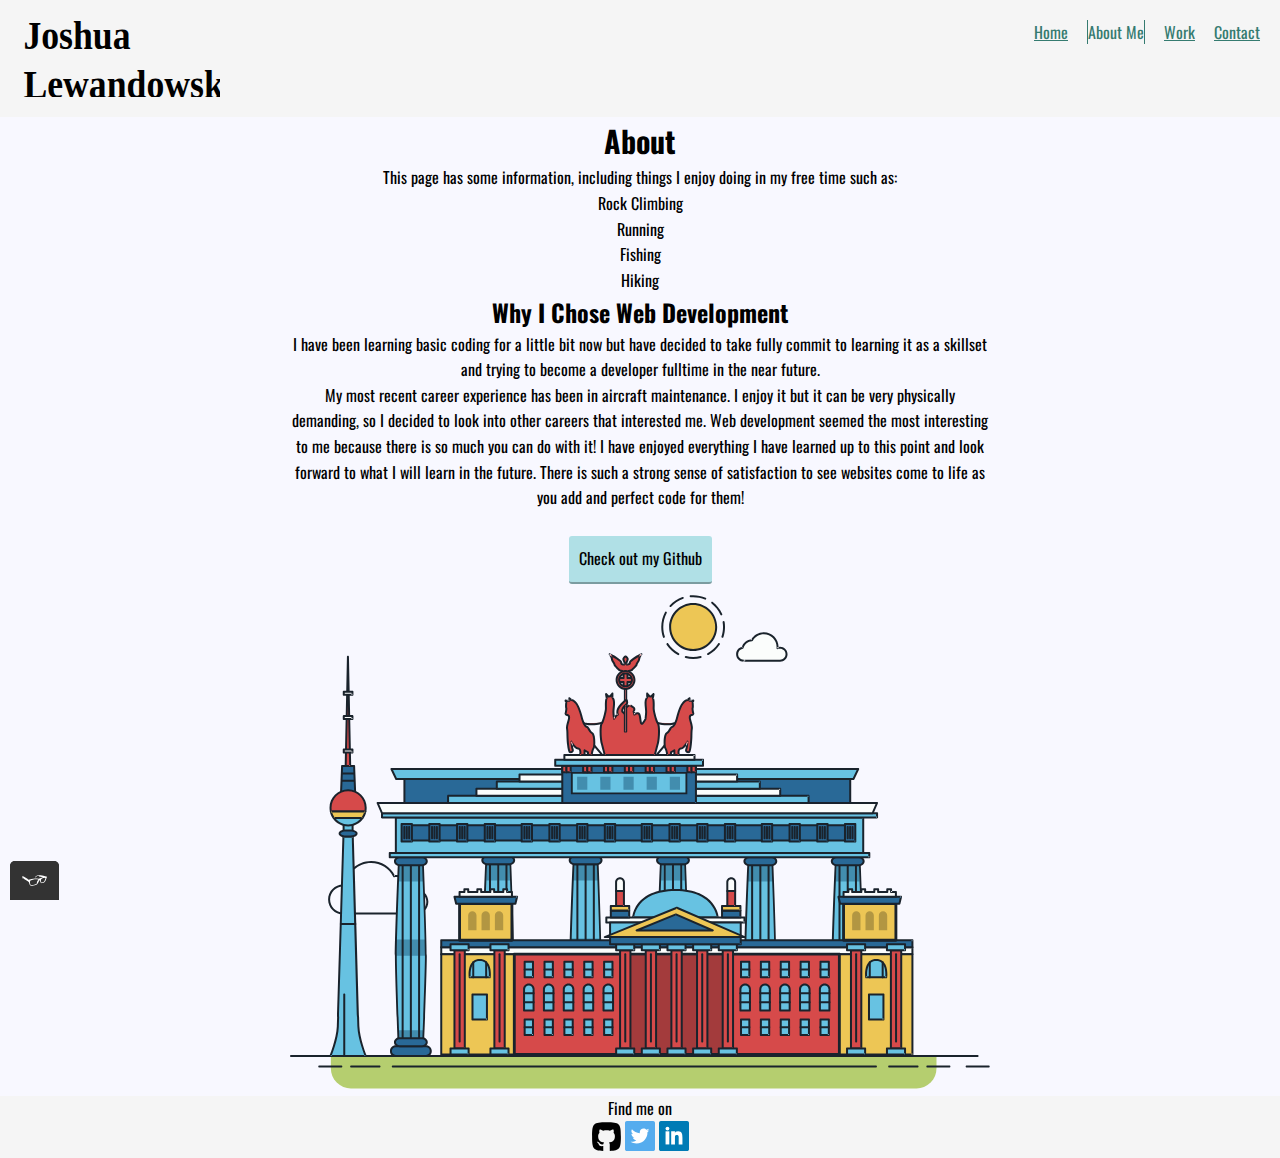
==== commit e402c748: "used a prefixer for a production style sheet added variables" ====
--- a/about.html
+++ b/about.html
@@ -9,7 +9,7 @@
   <link rel="stylesheet" type="text/css" href="css/normalize.css">
   <link rel="preconnect" href="https://fonts.gstatic.com">
   <link href="https://fonts.googleapis.com/css2?family=Oswald:wght@300&display=swap" rel="stylesheet">
-  <link rel="stylesheet" type="text/css" href="css/styles.css">
+  <link rel="stylesheet" type="text/css" href="css/style.production.css">
 </head>
 <body class="main">
   <header class="page-header">
--- a/css/style.production.css
+++ b/css/style.production.css
@@ -0,0 +1,306 @@
+/*
+* Prefixed by https://autoprefixer.github.io
+* PostCSS: v7.0.29,
+* Autoprefixer: v9.7.6
+* Browsers: last 4 version
+*/
+
+/*
+Colors Used
+
+background ghost white: #F8F8FF
+nav&footer white smoke: #F5F5F5
+button color powder blue: #B0E0E6
+*/
+* {
+  -webkit-box-sizing: border-box;
+          box-sizing: border-box;
+}
+body {
+  background-color: #F8F8FF;
+  font-family: 'Oswald', sans-serif;
+  font-weight: 400;
+  font-size: 16px;
+  line-height: 1.6;
+}
+nav {
+  background-color: #F5F5F5;
+}
+h1 {
+  font-size: 30px;
+  font-weight: 700;
+  text-align: center;
+}
+h2 {
+  font-size: 24px;
+  font-weight: 700;
+  text-align: center;
+}
+h3 {
+  font-size: 18px;
+  font-weight: 700;
+}
+.profile_picture {
+  width: 250px;
+  float: left;
+  margin-right: 40px;
+  border-radius: 50%;
+}
+a {
+  color: #357b70;
+}
+a:hover {
+  text-decoration: none;
+}
+a:visited {
+  color: #05676e;
+}
+a:active {
+  color: #489c79;
+}
+button {
+  border: none;
+  display: inline-block;
+  font-family: inherit;
+  background-color: #B0E0E6;
+  color: black;
+  text-decoration: none;
+  padding: 10px;
+  border-radius: 3px;
+  /* gives the button a bottom border with a width of 2px, a type of solid, and a color in RGBA format */
+  border-bottom: 2px solid rgba(0, 0, 0, 0.3);
+  -webkit-transition: 0.2s opacity;
+  -o-transition: 0.2s opacity;
+  transition: 0.2s opacity;
+}
+.button {
+  border: none;
+  display: inline-block;
+  font-family: inherit;
+  background-color: #B0E0E6;
+  color: black;
+  text-decoration: none;
+  padding: 10px;
+  border-radius: 3px;
+  /* gives the button a bottom border with a width of 2px, a type of solid, and a color in RGBA format */
+  border-bottom: 2px solid rgba(0, 0, 0, 0.3);
+  -webkit-transition: 0.2s opacity;
+  -o-transition: 0.2s opacity;
+  transition: 0.2s opacity;
+}
+button:hover, button:focus,
+.button:hover, .button:focus {
+  cursor: pointer;
+  opacity: 0.8;
+}
+a.button {
+  color: black;
+}
+footer {
+  background-color: #F5F5F5;
+}
+.page-footer {
+  clear: both;
+  display: -webkit-box;
+  display: -ms-flexbox;
+  display: flex;
+  -webkit-box-orient: vertical;
+  -webkit-box-direction: normal;
+      -ms-flex-direction: column;
+          flex-direction: column;
+  text-align: center;
+}
+.profile {
+  max-width: 700px;
+  margin: 0 auto;
+}
+.page-header {
+  display: -webkit-box;
+  display: -ms-flexbox;
+  display: flex;
+  width: 100%;
+  padding: 20px;
+  background-color: #F5F5F5;
+}
+.page-header__item {
+  -webkit-box-flex: 0;
+      -ms-flex: 0 1 200px;
+          flex: 0 1 200px;
+}
+.page-header__item:last-child {
+  -webkit-box-flex: 1;
+      -ms-flex-positive: 1;
+          flex-grow: 1;
+  text-align: right;
+}
+.navigation-list {
+  list-style-type: none;
+}
+.navigation-list li {
+  display: inline-block;
+  margin-left: 15px;
+}
+.navigation-list__item--active {
+  border-style: solid;
+  border-color: #357b70;
+  border-left-width: 1px;
+  border-right-width: 1px;
+  text-decoration: none;
+}
+.grid {
+  display: -ms-grid;
+  display: grid;
+  -ms-grid-columns: 1fr 20px 1fr 20px 1fr;
+  grid-template-columns: 1fr 1fr 1fr;
+  grid-gap: 20px;
+}
+.grid__item {
+  background-color: lightgray;
+  padding-bottom: 20px;
+}
+.social-media a {
+  text-decoration: none;
+}
+.social-media img:hover {
+  -webkit-transform: scale(1.5);
+      -ms-transform: scale(1.5);
+          transform: scale(1.5);
+}
+.grid__item a {
+  color: #00675c;
+}
+.about-me {
+  max-width: 700px;
+  margin: 0 auto;
+  text-align: center;
+}
+.about-table {
+  display: -webkit-box;
+  display: -ms-flexbox;
+  display: flex;
+  -webkit-box-pack: center;
+      -ms-flex-pack: center;
+          justify-content: center;
+}
+.contact {
+  display: -webkit-box;
+  display: -ms-flexbox;
+  display: flex;
+  -webkit-box-orient: vertical;
+  -webkit-box-direction: normal;
+      -ms-flex-direction: column;
+          flex-direction: column;
+  text-align: center;
+  padding-bottom: 20px;
+}
+.contact-form {
+  padding-bottom: 20px;
+  display: -webkit-box;
+  display: -ms-flexbox;
+  display: flex;
+  -webkit-box-orient: vertical;
+  -webkit-box-direction: normal;
+      -ms-flex-direction: column;
+          flex-direction: column;
+  -webkit-box-align: center;
+      -ms-flex-align: center;
+          align-items: center;
+}
+@media all and (max-width: 500px) {
+  .grid {
+    -ms-grid-columns: 1fr;
+    grid-template-columns: 1fr;
+  }
+}
+@media all and (min-width: 500px) and (max-width: 750px){
+  .grid {
+    -ms-grid-columns: 1fr 20px 1fr;
+    grid-template-columns: 1fr 1fr;
+  }
+}
+@media all and (max-width: 750px) {
+  .grid {
+    grid-gap: 10px;
+  }
+  .grid__item:last-child {
+    grid-column: auto / auto;
+    grid-row: auto / auto;
+  }
+  h1 {
+    font-size: 22px;
+  }
+}
+@-webkit-keyframes color-change {
+  0% {
+    fill: #edc655;
+  }
+  50% {
+    fill: #fcffad;
+  }
+  100% {
+    fill: #f76414;
+  }
+}
+@keyframes color-change {
+  0% {
+    fill: #edc655;
+  }
+  50% {
+    fill: #fcffad;
+  }
+  100% {
+    fill: #f76414;
+  }
+}
+.sun {
+  -webkit-animation: 4s color-change infinite alternate linear;
+          animation: 4s color-change infinite alternate linear;
+}
+@-webkit-keyframes cloud-move {
+  from {
+    -webkit-transform: translate(0, 50px);
+            transform: translate(0, 50px);
+  }
+  to {
+    -webkit-transform: translate(200px, 50px);
+            transform: translate(200px, 50px);
+  }
+}
+@keyframes cloud-move {
+  from {
+    -webkit-transform: translate(0, 50px);
+            transform: translate(0, 50px);
+  }
+  to {
+    -webkit-transform: translate(200px, 50px);
+            transform: translate(200px, 50px);
+  }
+}
+.cloud-front {
+  -webkit-animation: 30s cloud-move infinite alternate linear;
+          animation: 30s cloud-move infinite alternate linear;
+}
+@-webkit-keyframes cloud-move-reverse {
+  from {
+    -webkit-transform: translate(446px, 48px);
+            transform: translate(446px, 48px);
+  }
+  to {
+    -webkit-transform: translate(100px, 48px);
+            transform: translate(100px, 48px);
+  }
+}
+@keyframes cloud-move-reverse {
+  from {
+    -webkit-transform: translate(446px, 48px);
+            transform: translate(446px, 48px);
+  }
+  to {
+    -webkit-transform: translate(100px, 48px);
+            transform: translate(100px, 48px);
+  }
+}
+.cloud-back {
+  -webkit-animation: 34s cloud-move-reverse infinite alternate linear;
+          animation: 34s cloud-move-reverse infinite alternate linear;
+}
